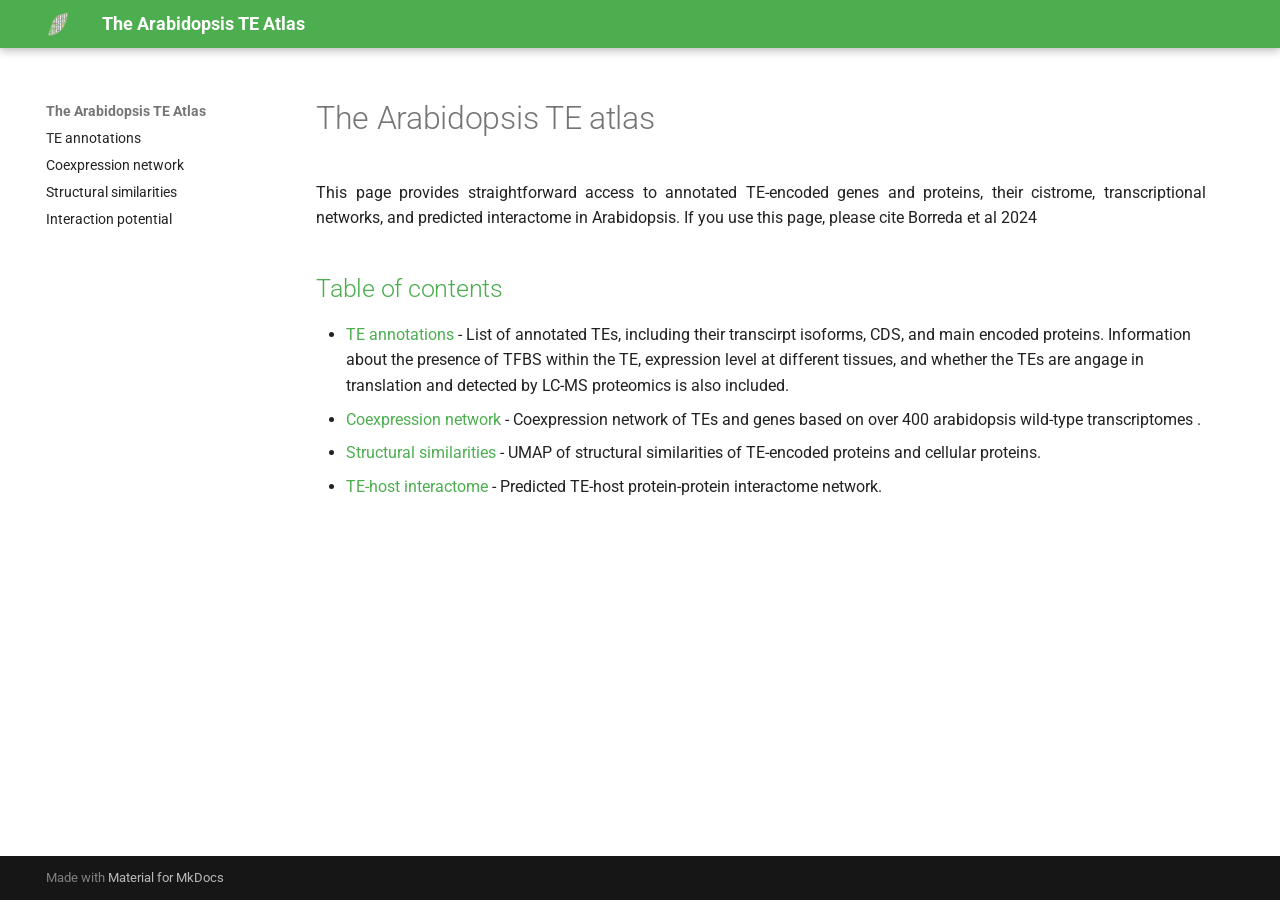
==== index.html @ ebd0fd7f "Update index.html" ====
<!doctype html>
<html lang="en" class="no-js">
  <head>
    
      <meta charset="utf-8">
      <meta name="viewport" content="width=device-width,initial-scale=1">
      
      
      
      
      
      
      <link rel="icon" href="resources/qlab_logo.crop.png">
      <meta name="generator" content="mkdocs-1.6.1, mkdocs-material-9.6.15">
    
    
      
        <title>The Arabidopsis TE Atlas</title>
      
    
    
      <link rel="stylesheet" href="assets/stylesheets/main.342714a4.min.css">
      
        
        <link rel="stylesheet" href="assets/stylesheets/palette.06af60db.min.css">
      
      


    
    
      
    
    
      
        
        
        <link rel="preconnect" href="https://fonts.gstatic.com" crossorigin>
        <link rel="stylesheet" href="https://fonts.googleapis.com/css?family=Roboto:300,300i,400,400i,700,700i%7CRoboto+Mono:400,400i,700,700i&display=fallback">
        <style>:root{--md-text-font:"Roboto";--md-code-font:"Roboto Mono"}</style>
      
    
    
      <link rel="stylesheet" href="css/fullwidth.css">
    
      <link rel="stylesheet" href="css/extra.css">
    
    <script>__md_scope=new URL(".",location),__md_hash=e=>[...e].reduce(((e,_)=>(e<<5)-e+_.charCodeAt(0)),0),__md_get=(e,_=localStorage,t=__md_scope)=>JSON.parse(_.getItem(t.pathname+"."+e)),__md_set=(e,_,t=localStorage,a=__md_scope)=>{try{t.setItem(a.pathname+"."+e,JSON.stringify(_))}catch(e){}}</script>
    
      

    
    
    
  </head>
  
  
    
    
    
    
    
    <body dir="ltr" data-md-color-scheme="default" data-md-color-primary="green" data-md-color-accent="indigo">
  
    
    <input class="md-toggle" data-md-toggle="drawer" type="checkbox" id="__drawer" autocomplete="off">
    <input class="md-toggle" data-md-toggle="search" type="checkbox" id="__search" autocomplete="off">
    <label class="md-overlay" for="__drawer"></label>
    <div data-md-component="skip">
      
        
        <a href="#the-arabidopsis-te-wiki" class="md-skip">
          Skip to content
        </a>
      
    </div>
    <div data-md-component="announce">
      
    </div>
    
    
      

  

<header class="md-header md-header--shadow" data-md-component="header">
  <nav class="md-header__inner md-grid" aria-label="Header">
    <a href="." title="The Arabidopsis TE Atlas" class="md-header__button md-logo" aria-label="The Arabidopsis TE Atlas" data-md-component="logo">
      
  <img src="resources/qlab_logo.crop.png" alt="logo">

    </a>
    <label class="md-header__button md-icon" for="__drawer">
      
      <svg xmlns="http://www.w3.org/2000/svg" viewBox="0 0 24 24"><path d="M3 6h18v2H3zm0 5h18v2H3zm0 5h18v2H3z"/></svg>
    </label>
    <div class="md-header__title" data-md-component="header-title">
      <div class="md-header__ellipsis">
        <div class="md-header__topic">
          <span class="md-ellipsis">
            The Arabidopsis TE Atlas
          </span>
        </div>
        <div class="md-header__topic" data-md-component="header-topic">
          <span class="md-ellipsis">
            
              The Arabidopsis TE atlas
            
          </span>
        </div>
      </div>
    </div>
    
      
    
    
    
    
    
  </nav>
  
</header>
    
    <div class="md-container" data-md-component="container">
      
      
        
          
        
      
      <main class="md-main" data-md-component="main">
        <div class="md-main__inner md-grid">
          
            
              
              <div class="md-sidebar md-sidebar--primary" data-md-component="sidebar" data-md-type="navigation" >
                <div class="md-sidebar__scrollwrap">
                  <div class="md-sidebar__inner">
                    



<nav class="md-nav md-nav--primary" aria-label="Navigation" data-md-level="0">
  <label class="md-nav__title" for="__drawer">
    <a href="." title="The Arabidopsis TE Atlas" class="md-nav__button md-logo" aria-label="The Arabidopsis TE Atlas" data-md-component="logo">
      
  <img src="resources/qlab_logo.crop.png" alt="logo">

    </a>
    The Arabidopsis TE Atlas
  </label>
  
  <ul class="md-nav__list" data-md-scrollfix>
    
      
      
  
  
  
  
    <li class="md-nav__item">
      <a href="elements/" class="md-nav__link">
        
  
  
  <span class="md-ellipsis">
    TE annotations
    
  </span>
  

      </a>
    </li>
  

    
      
      
  
  
  
  
    <li class="md-nav__item">
      <a href="coexpression/" class="md-nav__link">
        
  
  
  <span class="md-ellipsis">
    Coexpression network
    
  </span>
  

      </a>
    </li>
  

    
      
      
  
  
  
  
    <li class="md-nav__item">
      <a href="struct_sim/" class="md-nav__link">
        
  
  
  <span class="md-ellipsis">
    Structural similarities
    
  </span>
  

      </a>
    </li>
  

    
      
      
  
  
  
  
    <li class="md-nav__item">
      <a href="interacts/" class="md-nav__link">
        
  
  
  <span class="md-ellipsis">
    Interaction potential
    
  </span>
  

      </a>
    </li>
  

    
  </ul>
</nav>
                  </div>
                </div>
              </div>
            
            
              
              <div class="md-sidebar md-sidebar--secondary" data-md-component="sidebar" data-md-type="toc" >
                <div class="md-sidebar__scrollwrap">
                  <div class="md-sidebar__inner">
                    

<nav class="md-nav md-nav--secondary" aria-label="Table of contents">
  
  
  
    
  
  
    <label class="md-nav__title" for="__toc">
      <span class="md-nav__icon md-icon"></span>
      Table of contents
    </label>
    <ul class="md-nav__list" data-md-component="toc" data-md-scrollfix>
      
        <li class="md-nav__item">
  <a href="#table-of-contents" class="md-nav__link">
    <span class="md-ellipsis">
      Table of contents
    </span>
  </a>
  
</li>
      
    </ul>
  
</nav>
                  </div>
                </div>
              </div>
            
          
          
            <div class="md-content" data-md-component="content">
              <article class="md-content__inner md-typeset">
                
                  



<h1 id="the-arabidopsis-te-wiki">The Arabidopsis TE atlas</h1>
<p>This page provides straightforward access to annotated TE-encoded genes and proteins, their cistrome, transcriptional networks, and predicted interactome in Arabidopsis. If you use this page, please cite Borreda et al 2024 <a href="https://www.biorxiv.org/content/10.1101/2024.04.02.587720v1"></p>
<h2 id="table-of-contents">Table of contents</h2>
<ul>
<li><a href="elements/">TE annotations</a> - List of annotated TEs, including their transcirpt isoforms, CDS, and main encoded proteins. Information about the presence of TFBS within the TE, expression level at different tissues, and whether the TEs are angage in translation and detected by LC-MS proteomics is also included.</li>
<li><a href="coexpression/">Coexpression network</a> - Coexpression network of TEs and genes based on over 400 arabidopsis wild-type transcriptomes .</li>
<li><a href="struct_sim/">Structural similarities</a> - UMAP of structural similarities of TE-encoded proteins and cellular proteins.</li>
<li><a href="interacts/">TE-host interactome</a> - Predicted TE-host protein-protein interactome network.</li>
</ul>












                
              </article>
            </div>
          
          
<script>var target=document.getElementById(location.hash.slice(1));target&&target.name&&(target.checked=target.name.startsWith("__tabbed_"))</script>
        </div>
        
          <button type="button" class="md-top md-icon" data-md-component="top" hidden>
  
  <svg xmlns="http://www.w3.org/2000/svg" viewBox="0 0 24 24"><path d="M13 20h-2V8l-5.5 5.5-1.42-1.42L12 4.16l7.92 7.92-1.42 1.42L13 8z"/></svg>
  Back to top
</button>
        
      </main>
      
        <footer class="md-footer">
  
  <div class="md-footer-meta md-typeset">
    <div class="md-footer-meta__inner md-grid">
      <div class="md-copyright">
  
  
    Made with
    <a href="https://squidfunk.github.io/mkdocs-material/" target="_blank" rel="noopener">
      Material for MkDocs
    </a>
  
</div>
      
    </div>
  </div>
</footer>
      
    </div>
    <div class="md-dialog" data-md-component="dialog">
      <div class="md-dialog__inner md-typeset"></div>
    </div>
    
    
    
      
      <script id="__config" type="application/json">{"base": ".", "features": ["navigation.expand", "navigation.sections", "navigation.top"], "search": "assets/javascripts/workers/search.d50fe291.min.js", "tags": null, "translations": {"clipboard.copied": "Copied to clipboard", "clipboard.copy": "Copy to clipboard", "search.result.more.one": "1 more on this page", "search.result.more.other": "# more on this page", "search.result.none": "No matching documents", "search.result.one": "1 matching document", "search.result.other": "# matching documents", "search.result.placeholder": "Type to start searching", "search.result.term.missing": "Missing", "select.version": "Select version"}, "version": null}</script>
    
    
      <script src="assets/javascripts/bundle.56ea9cef.min.js"></script>
      
    
  </body>
</html>
---- assets/stylesheets/main.342714a4.min.css ----
@charset "UTF-8";html{-webkit-text-size-adjust:none;-moz-text-size-adjust:none;text-size-adjust:none;box-sizing:border-box}*,:after,:before{box-sizing:inherit}@media (prefers-reduced-motion){*,:after,:before{transition:none!important}}body{margin:0}a,button,input,label{-webkit-tap-highlight-color:transparent}a{color:inherit;text-decoration:none}hr{border:0;box-sizing:initial;display:block;height:.05rem;overflow:visible;padding:0}small{font-size:80%}sub,sup{line-height:1em}img{border-style:none}table{border-collapse:initial;border-spacing:0}td,th{font-weight:400;vertical-align:top}button{background:#0000;border:0;font-family:inherit;font-size:inherit;margin:0;padding:0}input{border:0;outline:none}:root{--md-primary-fg-color:#4051b5;--md-primary-fg-color--light:#5d6cc0;--md-primary-fg-color--dark:#303fa1;--md-primary-bg-color:#fff;--md-primary-bg-color--light:#ffffffb3;--md-accent-fg-color:#526cfe;--md-accent-fg-color--transparent:#526cfe1a;--md-accent-bg-color:#fff;--md-accent-bg-color--light:#ffffffb3}[data-md-color-scheme=default]{color-scheme:light}[data-md-color-scheme=default] img[src$="#gh-dark-mode-only"],[data-md-color-scheme=default] img[src$="#only-dark"]{display:none}:root,[data-md-color-scheme=default]{--md-hue:225deg;--md-default-fg-color:#000000de;--md-default-fg-color--light:#0000008a;--md-default-fg-color--lighter:#00000052;--md-default-fg-color--lightest:#00000012;--md-default-bg-color:#fff;--md-default-bg-color--light:#ffffffb3;--md-default-bg-color--lighter:#ffffff4d;--md-default-bg-color--lightest:#ffffff1f;--md-code-fg-color:#36464e;--md-code-bg-color:#f5f5f5;--md-code-hl-color:#4287ff;--md-code-hl-color--light:#4287ff1a;--md-code-hl-number-color:#d52a2a;--md-code-hl-special-color:#db1457;--md-code-hl-function-color:#a846b9;--md-code-hl-constant-color:#6e59d9;--md-code-hl-keyword-color:#3f6ec6;--md-code-hl-string-color:#1c7d4d;--md-code-hl-name-color:var(--md-code-fg-color);--md-code-hl-operator-color:var(--md-default-fg-color--light);--md-code-hl-punctuation-color:var(--md-default-fg-color--light);--md-code-hl-comment-color:var(--md-default-fg-color--light);--md-code-hl-generic-color:var(--md-default-fg-color--light);--md-code-hl-variable-color:var(--md-default-fg-color--light);--md-typeset-color:var(--md-default-fg-color);--md-typeset-a-color:var(--md-primary-fg-color);--md-typeset-del-color:#f5503d26;--md-typeset-ins-color:#0bd57026;--md-typeset-kbd-color:#fafafa;--md-typeset-kbd-accent-color:#fff;--md-typeset-kbd-border-color:#b8b8b8;--md-typeset-mark-color:#ffff0080;--md-typeset-table-color:#0000001f;--md-typeset-table-color--light:rgba(0,0,0,.035);--md-admonition-fg-color:var(--md-default-fg-color);--md-admonition-bg-color:var(--md-default-bg-color);--md-warning-fg-color:#000000de;--md-warning-bg-color:#ff9;--md-footer-fg-color:#fff;--md-footer-fg-color--light:#ffffffb3;--md-footer-fg-color--lighter:#ffffff73;--md-footer-bg-color:#000000de;--md-footer-bg-color--dark:#00000052;--md-shadow-z1:0 0.2rem 0.5rem #0000000d,0 0 0.05rem #0000001a;--md-shadow-z2:0 0.2rem 0.5rem #0000001a,0 0 0.05rem #00000040;--md-shadow-z3:0 0.2rem 0.5rem #0003,0 0 0.05rem #00000059}.md-icon svg{fill:currentcolor;display:block;height:1.2rem;width:1.2rem}body{-webkit-font-smoothing:antialiased;-moz-osx-font-smoothing:grayscale;--md-text-font-family:var(--md-text-font,_),-apple-system,BlinkMacSystemFont,Helvetica,Arial,sans-serif;--md-code-font-family:var(--md-code-font,_),SFMono-Regular,Consolas,Menlo,monospace}aside,body,input{font-feature-settings:"kern","liga";color:var(--md-typeset-color);font-family:var(--md-text-font-family)}code,kbd,pre{font-feature-settings:"kern";font-family:var(--md-code-font-family)}:root{--md-typeset-table-sort-icon:url('data:image/svg+xml;charset=utf-8,<svg xmlns="http://www.w3.org/2000/svg" viewBox="0 0 24 24"><path d="m18 21-4-4h3V7h-3l4-4 4 4h-3v10h3M2 19v-2h10v2M2 13v-2h7v2M2 7V5h4v2z"/></svg>');--md-typeset-table-sort-icon--asc:url('data:image/svg+xml;charset=utf-8,<svg xmlns="http://www.w3.org/2000/svg" viewBox="0 0 24 24"><path d="M19 17h3l-4 4-4-4h3V3h2M2 17h10v2H2M6 5v2H2V5m0 6h7v2H2z"/></svg>');--md-typeset-table-sort-icon--desc:url('data:image/svg+xml;charset=utf-8,<svg xmlns="http://www.w3.org/2000/svg" viewBox="0 0 24 24"><path d="M19 7h3l-4-4-4 4h3v14h2M2 17h10v2H2M6 5v2H2V5m0 6h7v2H2z"/></svg>')}.md-typeset{-webkit-print-color-adjust:exact;color-adjust:exact;font-size:.8rem;line-height:1.6;overflow-wrap:break-word}@media print{.md-typeset{font-size:.68rem}}.md-typeset blockquote,.md-typeset dl,.md-typeset figure,.md-typeset ol,.md-typeset pre,.md-typeset ul{margin-bottom:1em;margin-top:1em}.md-typeset h1{color:var(--md-default-fg-color--light);font-size:2em;line-height:1.3;margin:0 0 1.25em}.md-typeset h1,.md-typeset h2{font-weight:300;letter-spacing:-.01em}.md-typeset h2{font-size:1.5625em;line-height:1.4;margin:1.6em 0 .64em}.md-typeset h3{font-size:1.25em;font-weight:400;letter-spacing:-.01em;line-height:1.5;margin:1.6em 0 .8em}.md-typeset h2+h3{margin-top:.8em}.md-typeset h4{font-weight:700;letter-spacing:-.01em;margin:1em 0}.md-typeset h5,.md-typeset h6{color:var(--md-default-fg-color--light);font-size:.8em;font-weight:700;letter-spacing:-.01em;margin:1.25em 0}.md-typeset h5{text-transform:uppercase}.md-typeset h5 code{text-transform:none}.md-typeset hr{border-bottom:.05rem solid var(--md-default-fg-color--lightest);display:flow-root;margin:1.5em 0}.md-typeset a{color:var(--md-typeset-a-color);word-break:break-word}.md-typeset a,.md-typeset a:before{transition:color 125ms}.md-typeset a:focus,.md-typeset a:hover{color:var(--md-accent-fg-color)}.md-typeset a:focus code,.md-typeset a:hover code{background-color:var(--md-accent-fg-color--transparent)}.md-typeset a code{color:currentcolor;transition:background-color 125ms}.md-typeset a.focus-visible{outline-color:var(--md-accent-fg-color);outline-offset:.2rem}.md-typeset code,.md-typeset kbd,.md-typeset pre{color:var(--md-code-fg-color);direction:ltr;font-variant-ligatures:none}@media print{.md-typeset code,.md-typeset kbd,.md-typeset pre{white-space:pre-wrap}}.md-typeset code{background-color:var(--md-code-bg-color);border-radius:.1rem;-webkit-box-decoration-break:clone;box-decoration-break:clone;font-size:.85em;padding:0 .2941176471em;word-break:break-word}.md-typeset code:not(.focus-visible){-webkit-tap-highlight-color:transparent;outline:none}.md-typeset pre{display:flow-root;line-height:1.4;position:relative}.md-typeset pre>code{-webkit-box-decoration-break:slice;box-decoration-break:slice;box-shadow:none;display:block;margin:0;outline-color:var(--md-accent-fg-color);overflow:auto;padding:.7720588235em 1.1764705882em;scrollbar-color:var(--md-default-fg-color--lighter) #0000;scrollbar-width:thin;touch-action:auto;word-break:normal}.md-typeset pre>code:hover{scrollbar-color:var(--md-accent-fg-color) #0000}.md-typeset pre>code::-webkit-scrollbar{height:.2rem;width:.2rem}.md-typeset pre>code::-webkit-scrollbar-thumb{background-color:var(--md-default-fg-color--lighter)}.md-typeset pre>code::-webkit-scrollbar-thumb:hover{background-color:var(--md-accent-fg-color)}.md-typeset kbd{background-color:var(--md-typeset-kbd-color);border-radius:.1rem;box-shadow:0 .1rem 0 .05rem var(--md-typeset-kbd-border-color),0 .1rem 0 var(--md-typeset-kbd-border-color),0 -.1rem .2rem var(--md-typeset-kbd-accent-color) inset;color:var(--md-default-fg-color);display:inline-block;font-size:.75em;padding:0 .6666666667em;vertical-align:text-top;word-break:break-word}.md-typeset mark{background-color:var(--md-typeset-mark-color);-webkit-box-decoration-break:clone;box-decoration-break:clone;color:inherit;word-break:break-word}.md-typeset abbr{border-bottom:.05rem dotted var(--md-default-fg-color--light);cursor:help;text-decoration:none}.md-typeset small{opacity:.75}[dir=ltr] .md-typeset sub,[dir=ltr] .md-typeset sup{margin-left:.078125em}[dir=rtl] .md-typeset sub,[dir=rtl] .md-typeset sup{margin-right:.078125em}[dir=ltr] .md-typeset blockquote{padding-left:.6rem}[dir=rtl] .md-typeset blockquote{padding-right:.6rem}[dir=ltr] .md-typeset blockquote{border-left:.2rem solid var(--md-default-fg-color--lighter)}[dir=rtl] .md-typeset blockquote{border-right:.2rem solid var(--md-default-fg-color--lighter)}.md-typeset blockquote{color:var(--md-default-fg-color--light);margin-left:0;margin-right:0}.md-typeset ul{list-style-type:disc}.md-typeset ul[type]{list-style-type:revert-layer}[dir=ltr] .md-typeset ol,[dir=ltr] .md-typeset ul{margin-left:.625em}[dir=rtl] .md-typeset ol,[dir=rtl] .md-typeset ul{margin-right:.625em}.md-typeset ol,.md-typeset ul{padding:0}.md-typeset ol:not([hidden]),.md-typeset ul:not([hidden]){display:flow-root}.md-typeset ol ol,.md-typeset ul ol{list-style-type:lower-alpha}.md-typeset ol ol ol,.md-typeset ul ol ol{list-style-type:lower-roman}.md-typeset ol ol ol ol,.md-typeset ul ol ol ol{list-style-type:upper-alpha}.md-typeset ol ol ol ol ol,.md-typeset ul ol ol ol ol{list-style-type:upper-roman}.md-typeset ol[type],.md-typeset ul[type]{list-style-type:revert-layer}[dir=ltr] .md-typeset ol li,[dir=ltr] .md-typeset ul li{margin-left:1.25em}[dir=rtl] .md-typeset ol li,[dir=rtl] .md-typeset ul li{margin-right:1.25em}.md-typeset ol li,.md-typeset ul li{margin-bottom:.5em}.md-typeset ol li blockquote,.md-typeset ol li p,.md-typeset ul li blockquote,.md-typeset ul li p{margin:.5em 0}.md-typeset ol li:last-child,.md-typeset ul li:last-child{margin-bottom:0}[dir=ltr] .md-typeset ol li ol,[dir=ltr] .md-typeset ol li ul,[dir=ltr] .md-typeset ul li ol,[dir=ltr] .md-typeset ul li ul{margin-left:.625em}[dir=rtl] .md-typeset ol li ol,[dir=rtl] .md-typeset ol li ul,[dir=rtl] .md-typeset ul li ol,[dir=rtl] .md-typeset ul li ul{margin-right:.625em}.md-typeset ol li ol,.md-typeset ol li ul,.md-typeset ul li ol,.md-typeset ul li ul{margin-bottom:.5em;margin-top:.5em}[dir=ltr] .md-typeset dd{margin-left:1.875em}[dir=rtl] .md-typeset dd{margin-right:1.875em}.md-typeset dd{margin-bottom:1.5em;margin-top:1em}.md-typeset img,.md-typeset svg,.md-typeset video{height:auto;max-width:100%}.md-typeset img[align=left]{margin:1em 1em 1em 0}.md-typeset img[align=right]{margin:1em 0 1em 1em}.md-typeset img[align]:only-child{margin-top:0}.md-typeset figure{display:flow-root;margin:1em auto;max-width:100%;text-align:center;width:-moz-fit-content;width:fit-content}.md-typeset figure img{display:block;margin:0 auto}.md-typeset figcaption{font-style:italic;margin:1em auto;max-width:24rem}.md-typeset iframe{max-width:100%}.md-typeset table:not([class]){background-color:var(--md-default-bg-color);border:.05rem solid var(--md-typeset-table-color);border-radius:.1rem;display:inline-block;font-size:.64rem;max-width:100%;overflow:auto;touch-action:auto}@media print{.md-typeset table:not([class]){display:table}}.md-typeset table:not([class])+*{margin-top:1.5em}.md-typeset table:not([class]) td>:first-child,.md-typeset table:not([class]) th>:first-child{margin-top:0}.md-typeset table:not([class]) td>:last-child,.md-typeset table:not([class]) th>:last-child{margin-bottom:0}.md-typeset table:not([class]) td:not([align]),.md-typeset table:not([class]) th:not([align]){text-align:left}[dir=rtl] .md-typeset table:not([class]) td:not([align]),[dir=rtl] .md-typeset table:not([class]) th:not([align]){text-align:right}.md-typeset table:not([class]) th{font-weight:700;min-width:5rem;padding:.9375em 1.25em;vertical-align:top}.md-typeset table:not([class]) td{border-top:.05rem solid var(--md-typeset-table-color);padding:.9375em 1.25em;vertical-align:top}.md-typeset table:not([class]) tbody tr{transition:background-color 125ms}.md-typeset table:not([class]) tbody tr:hover{background-color:var(--md-typeset-table-color--light);box-shadow:0 .05rem 0 var(--md-default-bg-color) inset}.md-typeset table:not([class]) a{word-break:normal}.md-typeset table th[role=columnheader]{cursor:pointer}[dir=ltr] .md-typeset table th[role=columnheader]:after{margin-left:.5em}[dir=rtl] .md-typeset table th[role=columnheader]:after{margin-right:.5em}.md-typeset table th[role=columnheader]:after{content:"";display:inline-block;height:1.2em;-webkit-mask-image:var(--md-typeset-table-sort-icon);mask-image:var(--md-typeset-table-sort-icon);-webkit-mask-repeat:no-repeat;mask-repeat:no-repeat;-webkit-mask-size:contain;mask-size:contain;transition:background-color 125ms;vertical-align:text-bottom;width:1.2em}.md-typeset table th[role=columnheader]:hover:after{background-color:var(--md-default-fg-color--lighter)}.md-typeset table th[role=columnheader][aria-sort=ascending]:after{background-color:var(--md-default-fg-color--light);-webkit-mask-image:var(--md-typeset-table-sort-icon--asc);mask-image:var(--md-typeset-table-sort-icon--asc)}.md-typeset table th[role=columnheader][aria-sort=descending]:after{background-color:var(--md-default-fg-color--light);-webkit-mask-image:var(--md-typeset-table-sort-icon--desc);mask-image:var(--md-typeset-table-sort-icon--desc)}.md-typeset__scrollwrap{margin:1em -.8rem;overflow-x:auto;touch-action:auto}.md-typeset__table{display:inline-block;margin-bottom:.5em;padding:0 .8rem}@media print{.md-typeset__table{display:block}}html .md-typeset__table table{display:table;margin:0;overflow:hidden;width:100%}@media screen and (max-width:44.984375em){.md-content__inner>pre{margin:1em -.8rem}.md-content__inner>pre code{border-radius:0}}.md-typeset .md-author{border-radius:100%;display:block;flex-shrink:0;height:1.6rem;overflow:hidden;position:relative;transition:color 125ms,transform 125ms;width:1.6rem}.md-typeset .md-author img{display:block}.md-typeset .md-author--more{background:var(--md-default-fg-color--lightest);color:var(--md-default-fg-color--lighter);font-size:.6rem;font-weight:700;line-height:1.6rem;text-align:center}.md-typeset .md-author--long{height:2.4rem;width:2.4rem}.md-typeset a.md-author{transform:scale(1)}.md-typeset a.md-author img{border-radius:100%;filter:grayscale(100%) opacity(75%);transition:filter 125ms}.md-typeset a.md-author:focus,.md-typeset a.md-author:hover{transform:scale(1.1);z-index:1}.md-typeset a.md-author:focus img,.md-typeset a.md-author:hover img{filter:grayscale(0)}.md-banner{background-color:var(--md-footer-bg-color);color:var(--md-footer-fg-color);overflow:auto}@media print{.md-banner{display:none}}.md-banner--warning{background-color:var(--md-warning-bg-color);color:var(--md-warning-fg-color)}.md-banner__inner{font-size:.7rem;margin:.6rem auto;padding:0 .8rem}[dir=ltr] .md-banner__button{float:right}[dir=rtl] .md-banner__button{float:left}.md-banner__button{color:inherit;cursor:pointer;transition:opacity .25s}.no-js .md-banner__button{display:none}.md-banner__button:hover{opacity:.7}html{font-size:125%;height:100%;overflow-x:hidden}@media screen and (min-width:100em){html{font-size:137.5%}}@media screen and (min-width:125em){html{font-size:150%}}body{background-color:var(--md-default-bg-color);display:flex;flex-direction:column;font-size:.5rem;min-height:100%;position:relative;width:100%}@media print{body{display:block}}@media screen and (max-width:59.984375em){body[data-md-scrolllock]{position:fixed}}.md-grid{margin-left:auto;margin-right:auto;max-width:61rem}.md-container{display:flex;flex-direction:column;flex-grow:1}@media print{.md-container{display:block}}.md-main{flex-grow:1}.md-main__inner{display:flex;height:100%;margin-top:1.5rem}.md-ellipsis{overflow:hidden;text-overflow:ellipsis}.md-toggle{display:none}.md-option{height:0;opacity:0;position:absolute;width:0}.md-option:checked+label:not([hidden]){display:block}.md-option.focus-visible+label{outline-color:var(--md-accent-fg-color);outline-style:auto}.md-skip{background-color:var(--md-default-fg-color);border-radius:.1rem;color:var(--md-default-bg-color);font-size:.64rem;margin:.5rem;opacity:0;outline-color:var(--md-accent-fg-color);padding:.3rem .5rem;position:fixed;transform:translateY(.4rem);z-index:-1}.md-skip:focus{opacity:1;transform:translateY(0);transition:transform .25s cubic-bezier(.4,0,.2,1),opacity 175ms 75ms;z-index:10}@page{margin:25mm}:root{--md-clipboard-icon:url('data:image/svg+xml;charset=utf-8,<svg xmlns="http://www.w3.org/2000/svg" viewBox="0 0 24 24"><path d="M19 21H8V7h11m0-2H8a2 2 0 0 0-2 2v14a2 2 0 0 0 2 2h11a2 2 0 0 0 2-2V7a2 2 0 0 0-2-2m-3-4H4a2 2 0 0 0-2 2v14h2V3h12z"/></svg>')}.md-clipboard{border-radius:.1rem;color:var(--md-default-fg-color--lightest);cursor:pointer;height:1.5em;outline-color:var(--md-accent-fg-color);outline-offset:.1rem;position:absolute;right:.5em;top:.5em;transition:color .25s;width:1.5em;z-index:1}@media print{.md-clipboard{display:none}}.md-clipboard:not(.focus-visible){-webkit-tap-highlight-color:transparent;outline:none}:hover>.md-clipboard{color:var(--md-default-fg-color--light)}.md-clipboard:focus,.md-clipboard:hover{color:var(--md-accent-fg-color)}.md-clipboard:after{background-color:currentcolor;content:"";display:block;height:1.125em;margin:0 auto;-webkit-mask-image:var(--md-clipboard-icon);mask-image:var(--md-clipboard-icon);-webkit-mask-position:center;mask-position:center;-webkit-mask-repeat:no-repeat;mask-repeat:no-repeat;-webkit-mask-size:contain;mask-size:contain;width:1.125em}.md-clipboard--inline{cursor:pointer}.md-clipboard--inline code{transition:color .25s,background-color .25s}.md-clipboard--inline:focus code,.md-clipboard--inline:hover code{background-color:var(--md-accent-fg-color--transparent);color:var(--md-accent-fg-color)}.md-typeset .md-code__content{display:grid}@keyframes consent{0%{opacity:0;transform:translateY(100%)}to{opacity:1;transform:translateY(0)}}@keyframes overlay{0%{opacity:0}to{opacity:1}}.md-consent__overlay{animation:overlay .25s both;-webkit-backdrop-filter:blur(.1rem);backdrop-filter:blur(.1rem);background-color:#0000008a;height:100%;opacity:1;position:fixed;top:0;width:100%;z-index:5}.md-consent__inner{animation:consent .5s cubic-bezier(.1,.7,.1,1) both;background-color:var(--md-default-bg-color);border:0;border-radius:.1rem;bottom:0;box-shadow:0 0 .2rem #0000001a,0 .2rem .4rem #0003;max-height:100%;overflow:auto;padding:0;position:fixed;width:100%;z-index:5}.md-consent__form{padding:.8rem}.md-consent__settings{display:none;margin:1em 0}input:checked+.md-consent__settings{display:block}.md-consent__controls{margin-bottom:.8rem}.md-typeset .md-consent__controls .md-button{display:inline}@media screen and (max-width:44.984375em){.md-typeset .md-consent__controls .md-button{display:block;margin-top:.4rem;text-align:center;width:100%}}.md-consent label{cursor:pointer}.md-content{flex-grow:1;min-width:0}.md-content__inner{margin:0 .8rem 1.2rem;padding-top:.6rem}@media screen and (min-width:76.25em){[dir=ltr] .md-sidebar--primary:not([hidden])~.md-content>.md-content__inner{margin-left:1.2rem}[dir=ltr] .md-sidebar--secondary:not([hidden])~.md-content>.md-content__inner,[dir=rtl] .md-sidebar--primary:not([hidden])~.md-content>.md-content__inner{margin-right:1.2rem}[dir=rtl] .md-sidebar--secondary:not([hidden])~.md-content>.md-content__inner{margin-left:1.2rem}}.md-content__inner:before{content:"";display:block;height:.4rem}.md-content__inner>:last-child{margin-bottom:0}[dir=ltr] .md-content__button{float:right}[dir=rtl] .md-content__button{float:left}[dir=ltr] .md-content__button{margin-left:.4rem}[dir=rtl] .md-content__button{margin-right:.4rem}.md-content__button{margin:.4rem 0;padding:0}@media print{.md-content__button{display:none}}.md-typeset .md-content__button{color:var(--md-default-fg-color--lighter)}.md-content__button svg{display:inline;vertical-align:top}[dir=rtl] .md-content__button svg{transform:scaleX(-1)}[dir=ltr] .md-dialog{right:.8rem}[dir=rtl] .md-dialog{left:.8rem}.md-dialog{background-color:var(--md-default-fg-color);border-radius:.1rem;bottom:.8rem;box-shadow:var(--md-shadow-z3);min-width:11.1rem;opacity:0;padding:.4rem .6rem;pointer-events:none;position:fixed;transform:translateY(100%);transition:transform 0ms .4s,opacity .4s;z-index:4}@media print{.md-dialog{display:none}}.md-dialog--active{opacity:1;pointer-events:auto;transform:translateY(0);transition:transform .4s cubic-bezier(.075,.85,.175,1),opacity .4s}.md-dialog__inner{color:var(--md-default-bg-color);font-size:.7rem}.md-feedback{margin:2em 0 1em;text-align:center}.md-feedback fieldset{border:none;margin:0;padding:0}.md-feedback__title{font-weight:700;margin:1em auto}.md-feedback__inner{position:relative}.md-feedback__list{display:flex;flex-wrap:wrap;place-content:baseline center;position:relative}.md-feedback__list:hover .md-icon:not(:disabled){color:var(--md-default-fg-color--lighter)}:disabled .md-feedback__list{min-height:1.8rem}.md-feedback__icon{color:var(--md-default-fg-color--light);cursor:pointer;flex-shrink:0;margin:0 .1rem;transition:color 125ms}.md-feedback__icon:not(:disabled).md-icon:hover{color:var(--md-accent-fg-color)}.md-feedback__icon:disabled{color:var(--md-default-fg-color--lightest);pointer-events:none}.md-feedback__note{opacity:0;position:relative;transform:translateY(.4rem);transition:transform .4s cubic-bezier(.1,.7,.1,1),opacity .15s}.md-feedback__note>*{margin:0 auto;max-width:16rem}:disabled .md-feedback__note{opacity:1;transform:translateY(0)}@media print{.md-feedback{display:none}}.md-footer{background-color:var(--md-footer-bg-color);color:var(--md-footer-fg-color)}@media print{.md-footer{display:none}}.md-footer__inner{justify-content:space-between;overflow:auto;padding:.2rem}.md-footer__inner:not([hidden]){display:flex}.md-footer__link{align-items:end;display:flex;flex-grow:0.01;margin-bottom:.4rem;margin-top:1rem;max-width:100%;outline-color:var(--md-accent-fg-color);overflow:hidden;transition:opacity .25s}.md-footer__link:focus,.md-footer__link:hover{opacity:.7}[dir=rtl] .md-footer__link svg{transform:scaleX(-1)}@media screen and (max-width:44.984375em){.md-footer__link--prev{flex-shrink:0}.md-footer__link--prev .md-footer__title{display:none}}[dir=ltr] .md-footer__link--next{margin-left:auto}[dir=rtl] .md-footer__link--next{margin-right:auto}.md-footer__link--next{text-align:right}[dir=rtl] .md-footer__link--next{text-align:left}.md-footer__title{flex-grow:1;font-size:.9rem;margin-bottom:.7rem;max-width:calc(100% - 2.4rem);padding:0 1rem;white-space:nowrap}.md-footer__button{margin:.2rem;padding:.4rem}.md-footer__direction{font-size:.64rem;opacity:.7}.md-footer-meta{background-color:var(--md-footer-bg-color--dark)}.md-footer-meta__inner{display:flex;flex-wrap:wrap;justify-content:space-between;padding:.2rem}html .md-footer-meta.md-typeset a{color:var(--md-footer-fg-color--light)}html .md-footer-meta.md-typeset a:focus,html .md-footer-meta.md-typeset a:hover{color:var(--md-footer-fg-color)}.md-copyright{color:var(--md-footer-fg-color--lighter);font-size:.64rem;margin:auto .6rem;padding:.4rem 0;width:100%}@media screen and (min-width:45em){.md-copyright{width:auto}}.md-copyright__highlight{color:var(--md-footer-fg-color--light)}.md-social{display:inline-flex;gap:.2rem;margin:0 .4rem;padding:.2rem 0 .6rem}@media screen and (min-width:45em){.md-social{padding:.6rem 0}}.md-social__link{display:inline-block;height:1.6rem;text-align:center;width:1.6rem}.md-social__link:before{line-height:1.9}.md-social__link svg{fill:currentcolor;max-height:.8rem;vertical-align:-25%}.md-typeset .md-button{border:.1rem solid;border-radius:.1rem;color:var(--md-primary-fg-color);cursor:pointer;display:inline-block;font-weight:700;padding:.625em 2em;transition:color 125ms,background-color 125ms,border-color 125ms}.md-typeset .md-button--primary{background-color:var(--md-primary-fg-color);border-color:var(--md-primary-fg-color);color:var(--md-primary-bg-color)}.md-typeset .md-button:focus,.md-typeset .md-button:hover{background-color:var(--md-accent-fg-color);border-color:var(--md-accent-fg-color);color:var(--md-accent-bg-color)}[dir=ltr] .md-typeset .md-input{border-top-left-radius:.1rem}[dir=ltr] .md-typeset .md-input,[dir=rtl] .md-typeset .md-input{border-top-right-radius:.1rem}[dir=rtl] .md-typeset .md-input{border-top-left-radius:.1rem}.md-typeset .md-input{border-bottom:.1rem solid var(--md-default-fg-color--lighter);box-shadow:var(--md-shadow-z1);font-size:.8rem;height:1.8rem;padding:0 .6rem;transition:border .25s,box-shadow .25s}.md-typeset .md-input:focus,.md-typeset .md-input:hover{border-bottom-color:var(--md-accent-fg-color);box-shadow:var(--md-shadow-z2)}.md-typeset .md-input--stretch{width:100%}.md-header{background-color:var(--md-primary-fg-color);box-shadow:0 0 .2rem #0000,0 .2rem .4rem #0000;color:var(--md-primary-bg-color);display:block;left:0;position:sticky;right:0;top:0;z-index:4}@media print{.md-header{display:none}}.md-header[hidden]{transform:translateY(-100%);transition:transform .25s cubic-bezier(.8,0,.6,1),box-shadow .25s}.md-header--shadow{box-shadow:0 0 .2rem #0000001a,0 .2rem .4rem #0003;transition:transform .25s cubic-bezier(.1,.7,.1,1),box-shadow .25s}.md-header__inner{align-items:center;display:flex;padding:0 .2rem}.md-header__button{color:currentcolor;cursor:pointer;margin:.2rem;outline-color:var(--md-accent-fg-color);padding:.4rem;position:relative;transition:opacity .25s;vertical-align:middle;z-index:1}.md-header__button:hover{opacity:.7}.md-header__button:not([hidden]){display:inline-block}.md-header__button:not(.focus-visible){-webkit-tap-highlight-color:transparent;outline:none}.md-header__button.md-logo{margin:.2rem;padding:.4rem}@media screen and (max-width:76.234375em){.md-header__button.md-logo{display:none}}.md-header__button.md-logo img,.md-header__button.md-logo svg{fill:currentcolor;display:block;height:1.2rem;width:auto}@media screen and (min-width:60em){.md-header__button[for=__search]{display:none}}.no-js .md-header__button[for=__search]{display:none}[dir=rtl] .md-header__button[for=__search] svg{transform:scaleX(-1)}@media screen and (min-width:76.25em){.md-header__button[for=__drawer]{display:none}}.md-header__topic{display:flex;max-width:100%;position:absolute;transition:transform .4s cubic-bezier(.1,.7,.1,1),opacity .15s;white-space:nowrap}.md-header__topic+.md-header__topic{opacity:0;pointer-events:none;transform:translateX(1.25rem);transition:transform .4s cubic-bezier(1,.7,.1,.1),opacity .15s;z-index:-1}[dir=rtl] .md-header__topic+.md-header__topic{transform:translateX(-1.25rem)}.md-header__topic:first-child{font-weight:700}[dir=ltr] .md-header__title{margin-left:1rem;margin-right:.4rem}[dir=rtl] .md-header__title{margin-left:.4rem;margin-right:1rem}.md-header__title{flex-grow:1;font-size:.9rem;height:2.4rem;line-height:2.4rem}.md-header__title--active .md-header__topic{opacity:0;pointer-events:none;transform:translateX(-1.25rem);transition:transform .4s cubic-bezier(1,.7,.1,.1),opacity .15s;z-index:-1}[dir=rtl] .md-header__title--active .md-header__topic{transform:translateX(1.25rem)}.md-header__title--active .md-header__topic+.md-header__topic{opacity:1;pointer-events:auto;transform:translateX(0);transition:transform .4s cubic-bezier(.1,.7,.1,1),opacity .15s;z-index:0}.md-header__title>.md-header__ellipsis{height:100%;position:relative;width:100%}.md-header__option{display:flex;flex-shrink:0;max-width:100%;transition:max-width 0ms .25s,opacity .25s .25s;white-space:nowrap}[data-md-toggle=search]:checked~.md-header .md-header__option{max-width:0;opacity:0;transition:max-width 0ms,opacity 0ms}.md-header__option>input{bottom:0}.md-header__source{display:none}@media screen and (min-width:60em){[dir=ltr] .md-header__source{margin-left:1rem}[dir=rtl] .md-header__source{margin-right:1rem}.md-header__source{display:block;max-width:11.7rem;width:11.7rem}}@media screen and (min-width:76.25em){[dir=ltr] .md-header__source{margin-left:1.4rem}[dir=rtl] .md-header__source{margin-right:1.4rem}}.md-meta{color:var(--md-default-fg-color--light);font-size:.7rem;line-height:1.3}.md-meta__list{display:inline-flex;flex-wrap:wrap;list-style:none;margin:0;padding:0}.md-meta__item:not(:last-child):after{content:"·";margin-left:.2rem;margin-right:.2rem}.md-meta__link{color:var(--md-typeset-a-color)}.md-meta__link:focus,.md-meta__link:hover{color:var(--md-accent-fg-color)}.md-draft{background-color:#ff1744;border-radius:.125em;color:#fff;display:inline-block;font-weight:700;padding-left:.5714285714em;padding-right:.5714285714em}:root{--md-nav-icon--prev:url('data:image/svg+xml;charset=utf-8,<svg xmlns="http://www.w3.org/2000/svg" viewBox="0 0 24 24"><path d="M20 11v2H8l5.5 5.5-1.42 1.42L4.16 12l7.92-7.92L13.5 5.5 8 11z"/></svg>');--md-nav-icon--next:url('data:image/svg+xml;charset=utf-8,<svg xmlns="http://www.w3.org/2000/svg" viewBox="0 0 24 24"><path d="M8.59 16.58 13.17 12 8.59 7.41 10 6l6 6-6 6z"/></svg>');--md-toc-icon:url('data:image/svg+xml;charset=utf-8,<svg xmlns="http://www.w3.org/2000/svg" viewBox="0 0 24 24"><path d="M3 9h14V7H3zm0 4h14v-2H3zm0 4h14v-2H3zm16 0h2v-2h-2zm0-10v2h2V7zm0 6h2v-2h-2z"/></svg>')}.md-nav{font-size:.7rem;line-height:1.3}.md-nav__title{color:var(--md-default-fg-color--light);display:block;font-weight:700;overflow:hidden;padding:0 .6rem;text-overflow:ellipsis}.md-nav__title .md-nav__button{display:none}.md-nav__title .md-nav__button img{height:100%;width:auto}.md-nav__title .md-nav__button.md-logo img,.md-nav__title .md-nav__button.md-logo svg{fill:currentcolor;display:block;height:2.4rem;max-width:100%;object-fit:contain;width:auto}.md-nav__list{list-style:none;margin:0;padding:0}.md-nav__link{align-items:flex-start;display:flex;gap:.4rem;margin-top:.625em;scroll-snap-align:start;transition:color 125ms}.md-nav__link--passed{color:var(--md-default-fg-color--light)}.md-nav__item .md-nav__link--active,.md-nav__item .md-nav__link--active code{color:var(--md-typeset-a-color)}.md-nav__link .md-ellipsis{position:relative}[dir=ltr] .md-nav__link .md-icon:last-child{margin-left:auto}[dir=rtl] .md-nav__link .md-icon:last-child{margin-right:auto}.md-nav__link svg{fill:currentcolor;flex-shrink:0;height:1.3em;position:relative}.md-nav__link[for]:focus,.md-nav__link[for]:hover,.md-nav__link[href]:focus,.md-nav__link[href]:hover{color:var(--md-accent-fg-color);cursor:pointer}.md-nav__link.focus-visible{outline-color:var(--md-accent-fg-color);outline-offset:.2rem}.md-nav--primary .md-nav__link[for=__toc]{display:none}.md-nav--primary .md-nav__link[for=__toc] .md-icon:after{background-color:currentcolor;display:block;height:100%;-webkit-mask-image:var(--md-toc-icon);mask-image:var(--md-toc-icon);width:100%}.md-nav--primary .md-nav__link[for=__toc]~.md-nav{display:none}.md-nav__container>.md-nav__link{margin-top:0}.md-nav__container>.md-nav__link:first-child{flex-grow:1;min-width:0}.md-nav__icon{flex-shrink:0}.md-nav__source{display:none}@media screen and (max-width:76.234375em){.md-nav--primary,.md-nav--primary .md-nav{background-color:var(--md-default-bg-color);display:flex;flex-direction:column;height:100%;left:0;position:absolute;right:0;top:0;z-index:1}.md-nav--primary .md-nav__item,.md-nav--primary .md-nav__title{font-size:.8rem;line-height:1.5}.md-nav--primary .md-nav__title{background-color:var(--md-default-fg-color--lightest);color:var(--md-default-fg-color--light);cursor:pointer;height:5.6rem;line-height:2.4rem;padding:3rem .8rem .2rem;position:relative;white-space:nowrap}[dir=ltr] .md-nav--primary .md-nav__title .md-nav__icon{left:.4rem}[dir=rtl] .md-nav--primary .md-nav__title .md-nav__icon{right:.4rem}.md-nav--primary .md-nav__title .md-nav__icon{display:block;height:1.2rem;margin:.2rem;position:absolute;top:.4rem;width:1.2rem}.md-nav--primary .md-nav__title .md-nav__icon:after{background-color:currentcolor;content:"";display:block;height:100%;-webkit-mask-image:var(--md-nav-icon--prev);mask-image:var(--md-nav-icon--prev);-webkit-mask-position:center;mask-position:center;-webkit-mask-repeat:no-repeat;mask-repeat:no-repeat;-webkit-mask-size:contain;mask-size:contain;width:100%}.md-nav--primary .md-nav__title~.md-nav__list{background-color:var(--md-default-bg-color);box-shadow:0 .05rem 0 var(--md-default-fg-color--lightest) inset;overflow-y:auto;scroll-snap-type:y mandatory;touch-action:pan-y}.md-nav--primary .md-nav__title~.md-nav__list>:first-child{border-top:0}.md-nav--primary .md-nav__title[for=__drawer]{background-color:var(--md-primary-fg-color);color:var(--md-primary-bg-color);font-weight:700}.md-nav--primary .md-nav__title .md-logo{display:block;left:.2rem;margin:.2rem;padding:.4rem;position:absolute;right:.2rem;top:.2rem}.md-nav--primary .md-nav__list{flex:1}.md-nav--primary .md-nav__item{border-top:.05rem solid var(--md-default-fg-color--lightest)}.md-nav--primary .md-nav__item--active>.md-nav__link{color:var(--md-typeset-a-color)}.md-nav--primary .md-nav__item--active>.md-nav__link:focus,.md-nav--primary .md-nav__item--active>.md-nav__link:hover{color:var(--md-accent-fg-color)}.md-nav--primary .md-nav__link{margin-top:0;padding:.6rem .8rem}.md-nav--primary .md-nav__link svg{margin-top:.1em}.md-nav--primary .md-nav__link>.md-nav__link{padding:0}[dir=ltr] .md-nav--primary .md-nav__link .md-nav__icon{margin-right:-.2rem}[dir=rtl] .md-nav--primary .md-nav__link .md-nav__icon{margin-left:-.2rem}.md-nav--primary .md-nav__link .md-nav__icon{font-size:1.2rem;height:1.2rem;width:1.2rem}.md-nav--primary .md-nav__link .md-nav__icon:after{background-color:currentcolor;content:"";display:block;height:100%;-webkit-mask-image:var(--md-nav-icon--next);mask-image:var(--md-nav-icon--next);-webkit-mask-position:center;mask-position:center;-webkit-mask-repeat:no-repeat;mask-repeat:no-repeat;-webkit-mask-size:contain;mask-size:contain;width:100%}[dir=rtl] .md-nav--primary .md-nav__icon:after{transform:scale(-1)}.md-nav--primary .md-nav--secondary .md-nav{background-color:initial;position:static}[dir=ltr] .md-nav--primary .md-nav--secondary .md-nav .md-nav__link{padding-left:1.4rem}[dir=rtl] .md-nav--primary .md-nav--secondary .md-nav .md-nav__link{padding-right:1.4rem}[dir=ltr] .md-nav--primary .md-nav--secondary .md-nav .md-nav .md-nav__link{padding-left:2rem}[dir=rtl] .md-nav--primary .md-nav--secondary .md-nav .md-nav .md-nav__link{padding-right:2rem}[dir=ltr] .md-nav--primary .md-nav--secondary .md-nav .md-nav .md-nav .md-nav__link{padding-left:2.6rem}[dir=rtl] .md-nav--primary .md-nav--secondary .md-nav .md-nav .md-nav .md-nav__link{padding-right:2.6rem}[dir=ltr] .md-nav--primary .md-nav--secondary .md-nav .md-nav .md-nav .md-nav .md-nav__link{padding-left:3.2rem}[dir=rtl] .md-nav--primary .md-nav--secondary .md-nav .md-nav .md-nav .md-nav .md-nav__link{padding-right:3.2rem}.md-nav--secondary{background-color:initial}.md-nav__toggle~.md-nav{display:flex;opacity:0;transform:translateX(100%);transition:transform .25s cubic-bezier(.8,0,.6,1),opacity 125ms 50ms}[dir=rtl] .md-nav__toggle~.md-nav{transform:translateX(-100%)}.md-nav__toggle:checked~.md-nav{opacity:1;transform:translateX(0);transition:transform .25s cubic-bezier(.4,0,.2,1),opacity 125ms 125ms}.md-nav__toggle:checked~.md-nav>.md-nav__list{-webkit-backface-visibility:hidden;backface-visibility:hidden}}@media screen and (max-width:59.984375em){.md-nav--primary .md-nav__link[for=__toc]{display:flex}.md-nav--primary .md-nav__link[for=__toc] .md-icon:after{content:""}.md-nav--primary .md-nav__link[for=__toc]+.md-nav__link{display:none}.md-nav--primary .md-nav__link[for=__toc]~.md-nav{display:flex}.md-nav__source{background-color:var(--md-primary-fg-color--dark);color:var(--md-primary-bg-color);display:block;padding:0 .2rem}}@media screen and (min-width:60em) and (max-width:76.234375em){.md-nav--integrated .md-nav__link[for=__toc]{display:flex}.md-nav--integrated .md-nav__link[for=__toc] .md-icon:after{content:""}.md-nav--integrated .md-nav__link[for=__toc]+.md-nav__link{display:none}.md-nav--integrated .md-nav__link[for=__toc]~.md-nav{display:flex}}@media screen and (min-width:60em){.md-nav{margin-bottom:-.4rem}.md-nav--secondary .md-nav__title{background:var(--md-default-bg-color);box-shadow:0 0 .4rem .4rem var(--md-default-bg-color);position:sticky;top:0;z-index:1}.md-nav--secondary .md-nav__title[for=__toc]{scroll-snap-align:start}.md-nav--secondary .md-nav__title .md-nav__icon{display:none}[dir=ltr] .md-nav--secondary .md-nav__list{padding-left:.6rem}[dir=rtl] .md-nav--secondary .md-nav__list{padding-right:.6rem}.md-nav--secondary .md-nav__list{padding-bottom:.4rem}[dir=ltr] .md-nav--secondary .md-nav__item>.md-nav__link{margin-right:.4rem}[dir=rtl] .md-nav--secondary .md-nav__item>.md-nav__link{margin-left:.4rem}}@media screen and (min-width:76.25em){.md-nav{margin-bottom:-.4rem;transition:max-height .25s cubic-bezier(.86,0,.07,1)}.md-nav--primary .md-nav__title{background:var(--md-default-bg-color);box-shadow:0 0 .4rem .4rem var(--md-default-bg-color);position:sticky;top:0;z-index:1}.md-nav--primary .md-nav__title[for=__drawer]{scroll-snap-align:start}.md-nav--primary .md-nav__title .md-nav__icon{display:none}[dir=ltr] .md-nav--primary .md-nav__list{padding-left:.6rem}[dir=rtl] .md-nav--primary .md-nav__list{padding-right:.6rem}.md-nav--primary .md-nav__list{padding-bottom:.4rem}[dir=ltr] .md-nav--primary .md-nav__item>.md-nav__link{margin-right:.4rem}[dir=rtl] .md-nav--primary .md-nav__item>.md-nav__link{margin-left:.4rem}.md-nav__toggle~.md-nav{display:grid;grid-template-rows:minmax(.4rem,0fr);opacity:0;transition:grid-template-rows .25s cubic-bezier(.86,0,.07,1),opacity .25s,visibility 0ms .25s;visibility:collapse}.md-nav__toggle~.md-nav>.md-nav__list{overflow:hidden}.md-nav__toggle.md-toggle--indeterminate~.md-nav,.md-nav__toggle:checked~.md-nav{grid-template-rows:minmax(.4rem,1fr);opacity:1;transition:grid-template-rows .25s cubic-bezier(.86,0,.07,1),opacity .15s .1s,visibility 0ms;visibility:visible}.md-nav__toggle.md-toggle--indeterminate~.md-nav{transition:none}.md-nav__item--nested>.md-nav>.md-nav__title{display:none}.md-nav__item--section{display:block;margin:1.25em 0}.md-nav__item--section:last-child{margin-bottom:0}.md-nav__item--section>.md-nav__link{font-weight:700}.md-nav__item--section>.md-nav__link[for]{color:var(--md-default-fg-color--light)}.md-nav__item--section>.md-nav__link:not(.md-nav__container){pointer-events:none}.md-nav__item--section>.md-nav__link .md-icon,.md-nav__item--section>.md-nav__link>[for]{display:none}[dir=ltr] .md-nav__item--section>.md-nav{margin-left:-.6rem}[dir=rtl] .md-nav__item--section>.md-nav{margin-right:-.6rem}.md-nav__item--section>.md-nav{display:block;opacity:1;visibility:visible}.md-nav__item--section>.md-nav>.md-nav__list>.md-nav__item{padding:0}.md-nav__icon{border-radius:100%;height:.9rem;transition:background-color .25s;width:.9rem}.md-nav__icon:hover{background-color:var(--md-accent-fg-color--transparent)}.md-nav__icon:after{background-color:currentcolor;border-radius:100%;content:"";display:inline-block;height:100%;-webkit-mask-image:var(--md-nav-icon--next);mask-image:var(--md-nav-icon--next);-webkit-mask-position:center;mask-position:center;-webkit-mask-repeat:no-repeat;mask-repeat:no-repeat;-webkit-mask-size:contain;mask-size:contain;transition:transform .25s;vertical-align:-.1rem;width:100%}[dir=rtl] .md-nav__icon:after{transform:rotate(180deg)}.md-nav__item--nested .md-nav__toggle:checked~.md-nav__link .md-nav__icon:after,.md-nav__item--nested .md-toggle--indeterminate~.md-nav__link .md-nav__icon:after{transform:rotate(90deg)}.md-nav--lifted>.md-nav__list>.md-nav__item,.md-nav--lifted>.md-nav__title{display:none}.md-nav--lifted>.md-nav__list>.md-nav__item--active{display:block}.md-nav--lifted>.md-nav__list>.md-nav__item--active>.md-nav__link{background:var(--md-default-bg-color);box-shadow:0 0 .4rem .4rem var(--md-default-bg-color);margin-top:0;position:sticky;top:0;z-index:1}.md-nav--lifted>.md-nav__list>.md-nav__item--active>.md-nav__link:not(.md-nav__container){pointer-events:none}.md-nav--lifted>.md-nav__list>.md-nav__item--active.md-nav__item--section{margin:0}[dir=ltr] .md-nav--lifted>.md-nav__list>.md-nav__item>.md-nav:not(.md-nav--secondary){margin-left:-.6rem}[dir=rtl] .md-nav--lifted>.md-nav__list>.md-nav__item>.md-nav:not(.md-nav--secondary){margin-right:-.6rem}.md-nav--lifted>.md-nav__list>.md-nav__item>[for]{color:var(--md-default-fg-color--light)}.md-nav--lifted .md-nav[data-md-level="1"]{grid-template-rows:minmax(.4rem,1fr);opacity:1;visibility:visible}[dir=ltr] .md-nav--integrated>.md-nav__list>.md-nav__item--active .md-nav--secondary{border-left:.05rem solid var(--md-primary-fg-color)}[dir=rtl] .md-nav--integrated>.md-nav__list>.md-nav__item--active .md-nav--secondary{border-right:.05rem solid var(--md-primary-fg-color)}.md-nav--integrated>.md-nav__list>.md-nav__item--active .md-nav--secondary{display:block;margin-bottom:1.25em;opacity:1;visibility:visible}.md-nav--integrated>.md-nav__list>.md-nav__item--active .md-nav--secondary>.md-nav__list{overflow:visible;padding-bottom:0}.md-nav--integrated>.md-nav__list>.md-nav__item--active .md-nav--secondary>.md-nav__title{display:none}}.md-pagination{font-size:.8rem;font-weight:700;gap:.4rem}.md-pagination,.md-pagination>*{align-items:center;display:flex;justify-content:center}.md-pagination>*{border-radius:.2rem;height:1.8rem;min-width:1.8rem;text-align:center}.md-pagination__current{background-color:var(--md-default-fg-color--lightest);color:var(--md-default-fg-color--light)}.md-pagination__link{transition:color 125ms,background-color 125ms}.md-pagination__link:focus,.md-pagination__link:hover{background-color:var(--md-accent-fg-color--transparent);color:var(--md-accent-fg-color)}.md-pagination__link:focus svg,.md-pagination__link:hover svg{color:var(--md-accent-fg-color)}.md-pagination__link.focus-visible{outline-color:var(--md-accent-fg-color);outline-offset:.2rem}.md-pagination__link svg{fill:currentcolor;color:var(--md-default-fg-color--lighter);display:block;max-height:100%;width:1.2rem}.md-post__back{border-bottom:.05rem solid var(--md-default-fg-color--lightest);margin-bottom:1.2rem;padding-bottom:1.2rem}@media screen and (max-width:76.234375em){.md-post__back{display:none}}[dir=rtl] .md-post__back svg{transform:scaleX(-1)}.md-post__authors{display:flex;flex-direction:column;gap:.6rem;margin:0 .6rem 1.2rem}.md-post .md-post__meta a{transition:color 125ms}.md-post .md-post__meta a:focus,.md-post .md-post__meta a:hover{color:var(--md-accent-fg-color)}.md-post__title{color:var(--md-default-fg-color--light);font-weight:700}.md-post--excerpt{margin-bottom:3.2rem}.md-post--excerpt .md-post__header{align-items:center;display:flex;gap:.6rem;min-height:1.6rem}.md-post--excerpt .md-post__authors{align-items:center;display:inline-flex;flex-direction:row;gap:.2rem;margin:0;min-height:2.4rem}[dir=ltr] .md-post--excerpt .md-post__meta .md-meta__list{margin-right:.4rem}[dir=rtl] .md-post--excerpt .md-post__meta .md-meta__list{margin-left:.4rem}.md-post--excerpt .md-post__content>:first-child{--md-scroll-margin:6rem;margin-top:0}.md-post>.md-nav--secondary{margin:1em 0}.md-profile{align-items:center;display:flex;font-size:.7rem;gap:.6rem;line-height:1.4;width:100%}.md-profile__description{flex-grow:1}.md-content--post{display:flex}@media screen and (max-width:76.234375em){.md-content--post{flex-flow:column-reverse}}.md-content--post>.md-content__inner{flex-grow:1;min-width:0}@media screen and (min-width:76.25em){[dir=ltr] .md-content--post>.md-content__inner{margin-left:1.2rem}[dir=rtl] .md-content--post>.md-content__inner{margin-right:1.2rem}}@media screen and (max-width:76.234375em){.md-sidebar.md-sidebar--post{padding:0;position:static;width:100%}.md-sidebar.md-sidebar--post .md-sidebar__scrollwrap{overflow:visible}.md-sidebar.md-sidebar--post .md-sidebar__inner{padding:0}.md-sidebar.md-sidebar--post .md-post__meta{margin-left:.6rem;margin-right:.6rem}.md-sidebar.md-sidebar--post .md-nav__item{border:none;display:inline}.md-sidebar.md-sidebar--post .md-nav__list{display:inline-flex;flex-wrap:wrap;gap:.6rem;padding-bottom:.6rem;padding-top:.6rem}.md-sidebar.md-sidebar--post .md-nav__link{padding:0}.md-sidebar.md-sidebar--post .md-nav{height:auto;margin-bottom:0;position:static}}:root{--md-progress-value:0;--md-progress-delay:400ms}.md-progress{background:var(--md-primary-bg-color);height:.075rem;opacity:min(clamp(0,var(--md-progress-value),1),clamp(0,100 - var(--md-progress-value),1));position:fixed;top:0;transform:scaleX(calc(var(--md-progress-value)*1%));transform-origin:left;transition:transform .5s cubic-bezier(.19,1,.22,1),opacity .25s var(--md-progress-delay);width:100%;z-index:4}:root{--md-search-result-icon:url('data:image/svg+xml;charset=utf-8,<svg xmlns="http://www.w3.org/2000/svg" viewBox="0 0 24 24"><path d="M14 2H6a2 2 0 0 0-2 2v16a2 2 0 0 0 2 2h7c-.41-.25-.8-.56-1.14-.9-.33-.33-.61-.7-.86-1.1H6V4h7v5h5v1.18c.71.16 1.39.43 2 .82V8zm6.31 16.9c1.33-2.11.69-4.9-1.4-6.22-2.11-1.33-4.91-.68-6.22 1.4-1.34 2.11-.69 4.89 1.4 6.22 1.46.93 3.32.93 4.79.02L22 23.39 23.39 22zm-3.81.1a2.5 2.5 0 0 1-2.5-2.5 2.5 2.5 0 0 1 2.5-2.5 2.5 2.5 0 0 1 2.5 2.5 2.5 2.5 0 0 1-2.5 2.5"/></svg>')}.md-search{position:relative}@media screen and (min-width:60em){.md-search{padding:.2rem 0}}.no-js .md-search{display:none}.md-search__overlay{opacity:0;z-index:1}@media screen and (max-width:59.984375em){[dir=ltr] .md-search__overlay{left:-2.2rem}[dir=rtl] .md-search__overlay{right:-2.2rem}.md-search__overlay{background-color:var(--md-default-bg-color);border-radius:1rem;height:2rem;overflow:hidden;pointer-events:none;position:absolute;top:-1rem;transform-origin:center;transition:transform .3s .1s,opacity .2s .2s;width:2rem}[data-md-toggle=search]:checked~.md-header .md-search__overlay{opacity:1;transition:transform .4s,opacity .1s}}@media screen and (min-width:60em){[dir=ltr] .md-search__overlay{left:0}[dir=rtl] .md-search__overlay{right:0}.md-search__overlay{background-color:#0000008a;cursor:pointer;height:0;position:fixed;top:0;transition:width 0ms .25s,height 0ms .25s,opacity .25s;width:0}[data-md-toggle=search]:checked~.md-header .md-search__overlay{height:200vh;opacity:1;transition:width 0ms,height 0ms,opacity .25s;width:100%}}@media screen and (max-width:29.984375em){[data-md-toggle=search]:checked~.md-header .md-search__overlay{transform:scale(45)}}@media screen and (min-width:30em) and (max-width:44.984375em){[data-md-toggle=search]:checked~.md-header .md-search__overlay{transform:scale(60)}}@media screen and (min-width:45em) and (max-width:59.984375em){[data-md-toggle=search]:checked~.md-header .md-search__overlay{transform:scale(75)}}.md-search__inner{-webkit-backface-visibility:hidden;backface-visibility:hidden}@media screen and (max-width:59.984375em){[dir=ltr] .md-search__inner{left:0}[dir=rtl] .md-search__inner{right:0}.md-search__inner{height:0;opacity:0;overflow:hidden;position:fixed;top:0;transform:translateX(5%);transition:width 0ms .3s,height 0ms .3s,transform .15s cubic-bezier(.4,0,.2,1) .15s,opacity .15s .15s;width:0;z-index:2}[dir=rtl] .md-search__inner{transform:translateX(-5%)}[data-md-toggle=search]:checked~.md-header .md-search__inner{height:100%;opacity:1;transform:translateX(0);transition:width 0ms 0ms,height 0ms 0ms,transform .15s cubic-bezier(.1,.7,.1,1) .15s,opacity .15s .15s;width:100%}}@media screen and (min-width:60em){[dir=ltr] .md-search__inner{float:right}[dir=rtl] .md-search__inner{float:left}.md-search__inner{padding:.1rem 0;position:relative;transition:width .25s cubic-bezier(.1,.7,.1,1);width:11.7rem}}@media screen and (min-width:60em) and (max-width:76.234375em){[data-md-toggle=search]:checked~.md-header .md-search__inner{width:23.4rem}}@media screen and (min-width:76.25em){[data-md-toggle=search]:checked~.md-header .md-search__inner{width:34.4rem}}.md-search__form{background-color:var(--md-default-bg-color);box-shadow:0 0 .6rem #0000;height:2.4rem;position:relative;transition:color .25s,background-color .25s;z-index:2}@media screen and (min-width:60em){.md-search__form{background-color:#00000042;border-radius:.1rem;height:1.8rem}.md-search__form:hover{background-color:#ffffff1f}}[data-md-toggle=search]:checked~.md-header .md-search__form{background-color:var(--md-default-bg-color);border-radius:.1rem .1rem 0 0;box-shadow:0 0 .6rem #00000012;color:var(--md-default-fg-color)}[dir=ltr] .md-search__input{padding-left:3.6rem;padding-right:2.2rem}[dir=rtl] .md-search__input{padding-left:2.2rem;padding-right:3.6rem}.md-search__input{background:#0000;font-size:.9rem;height:100%;position:relative;text-overflow:ellipsis;width:100%;z-index:2}.md-search__input::placeholder{transition:color .25s}.md-search__input::placeholder,.md-search__input~.md-search__icon{color:var(--md-default-fg-color--light)}.md-search__input::-ms-clear{display:none}@media screen and (max-width:59.984375em){.md-search__input{font-size:.9rem;height:2.4rem;width:100%}}@media screen and (min-width:60em){[dir=ltr] .md-search__input{padding-left:2.2rem}[dir=rtl] .md-search__input{padding-right:2.2rem}.md-search__input{color:inherit;font-size:.8rem}.md-search__input::placeholder{color:var(--md-primary-bg-color--light)}.md-search__input+.md-search__icon{color:var(--md-primary-bg-color)}[data-md-toggle=search]:checked~.md-header .md-search__input{text-overflow:clip}[data-md-toggle=search]:checked~.md-header .md-search__input+.md-search__icon{color:var(--md-default-fg-color--light)}[data-md-toggle=search]:checked~.md-header .md-search__input::placeholder{color:#0000}}.md-search__icon{cursor:pointer;display:inline-block;height:1.2rem;transition:color .25s,opacity .25s;width:1.2rem}.md-search__icon:hover{opacity:.7}[dir=ltr] .md-search__icon[for=__search]{left:.5rem}[dir=rtl] .md-search__icon[for=__search]{right:.5rem}.md-search__icon[for=__search]{position:absolute;top:.3rem;z-index:2}[dir=rtl] .md-search__icon[for=__search] svg{transform:scaleX(-1)}@media screen and (max-width:59.984375em){[dir=ltr] .md-search__icon[for=__search]{left:.8rem}[dir=rtl] .md-search__icon[for=__search]{right:.8rem}.md-search__icon[for=__search]{top:.6rem}.md-search__icon[for=__search] svg:first-child{display:none}}@media screen and (min-width:60em){.md-search__icon[for=__search]{pointer-events:none}.md-search__icon[for=__search] svg:last-child{display:none}}[dir=ltr] .md-search__options{right:.5rem}[dir=rtl] .md-search__options{left:.5rem}.md-search__options{pointer-events:none;position:absolute;top:.3rem;z-index:2}@media screen and (max-width:59.984375em){[dir=ltr] .md-search__options{right:.8rem}[dir=rtl] .md-search__options{left:.8rem}.md-search__options{top:.6rem}}[dir=ltr] .md-search__options>.md-icon{margin-left:.2rem}[dir=rtl] .md-search__options>.md-icon{margin-right:.2rem}.md-search__options>.md-icon{color:var(--md-default-fg-color--light);opacity:0;transform:scale(.75);transition:transform .15s cubic-bezier(.1,.7,.1,1),opacity .15s}.md-search__options>.md-icon:not(.focus-visible){-webkit-tap-highlight-color:transparent;outline:none}[data-md-toggle=search]:checked~.md-header .md-search__input:valid~.md-search__options>.md-icon{opacity:1;pointer-events:auto;transform:scale(1)}[data-md-toggle=search]:checked~.md-header .md-search__input:valid~.md-search__options>.md-icon:hover{opacity:.7}[dir=ltr] .md-search__suggest{padding-left:3.6rem;padding-right:2.2rem}[dir=rtl] .md-search__suggest{padding-left:2.2rem;padding-right:3.6rem}.md-search__suggest{align-items:center;color:var(--md-default-fg-color--lighter);display:flex;font-size:.9rem;height:100%;opacity:0;position:absolute;top:0;transition:opacity 50ms;white-space:nowrap;width:100%}@media screen and (min-width:60em){[dir=ltr] .md-search__suggest{padding-left:2.2rem}[dir=rtl] .md-search__suggest{padding-right:2.2rem}.md-search__suggest{font-size:.8rem}}[data-md-toggle=search]:checked~.md-header .md-search__suggest{opacity:1;transition:opacity .3s .1s}[dir=ltr] .md-search__output{border-bottom-left-radius:.1rem}[dir=ltr] .md-search__output,[dir=rtl] .md-search__output{border-bottom-right-radius:.1rem}[dir=rtl] .md-search__output{border-bottom-left-radius:.1rem}.md-search__output{overflow:hidden;position:absolute;width:100%;z-index:1}@media screen and (max-width:59.984375em){.md-search__output{bottom:0;top:2.4rem}}@media screen and (min-width:60em){.md-search__output{opacity:0;top:1.9rem;transition:opacity .4s}[data-md-toggle=search]:checked~.md-header .md-search__output{box-shadow:var(--md-shadow-z3);opacity:1}}.md-search__scrollwrap{-webkit-backface-visibility:hidden;backface-visibility:hidden;background-color:var(--md-default-bg-color);height:100%;overflow-y:auto;touch-action:pan-y}@media (-webkit-max-device-pixel-ratio:1),(max-resolution:1dppx){.md-search__scrollwrap{transform:translateZ(0)}}@media screen and (min-width:60em) and (max-width:76.234375em){.md-search__scrollwrap{width:23.4rem}}@media screen and (min-width:76.25em){.md-search__scrollwrap{width:34.4rem}}@media screen and (min-width:60em){.md-search__scrollwrap{max-height:0;scrollbar-color:var(--md-default-fg-color--lighter) #0000;scrollbar-width:thin}[data-md-toggle=search]:checked~.md-header .md-search__scrollwrap{max-height:75vh}.md-search__scrollwrap:hover{scrollbar-color:var(--md-accent-fg-color) #0000}.md-search__scrollwrap::-webkit-scrollbar{height:.2rem;width:.2rem}.md-search__scrollwrap::-webkit-scrollbar-thumb{background-color:var(--md-default-fg-color--lighter)}.md-search__scrollwrap::-webkit-scrollbar-thumb:hover{background-color:var(--md-accent-fg-color)}}.md-search-result{color:var(--md-default-fg-color);word-break:break-word}.md-search-result__meta{background-color:var(--md-default-fg-color--lightest);color:var(--md-default-fg-color--light);font-size:.64rem;line-height:1.8rem;padding:0 .8rem;scroll-snap-align:start}@media screen and (min-width:60em){[dir=ltr] .md-search-result__meta{padding-left:2.2rem}[dir=rtl] .md-search-result__meta{padding-right:2.2rem}}.md-search-result__list{list-style:none;margin:0;padding:0;-webkit-user-select:none;user-select:none}.md-search-result__item{box-shadow:0 -.05rem var(--md-default-fg-color--lightest)}.md-search-result__item:first-child{box-shadow:none}.md-search-result__link{display:block;outline:none;scroll-snap-align:start;transition:background-color .25s}.md-search-result__link:focus,.md-search-result__link:hover{background-color:var(--md-accent-fg-color--transparent)}.md-search-result__link:last-child p:last-child{margin-bottom:.6rem}.md-search-result__more>summary{cursor:pointer;display:block;outline:none;position:sticky;scroll-snap-align:start;top:0;z-index:1}.md-search-result__more>summary::marker{display:none}.md-search-result__more>summary::-webkit-details-marker{display:none}.md-search-result__more>summary>div{color:var(--md-typeset-a-color);font-size:.64rem;padding:.75em .8rem;transition:color .25s,background-color .25s}@media screen and (min-width:60em){[dir=ltr] .md-search-result__more>summary>div{padding-left:2.2rem}[dir=rtl] .md-search-result__more>summary>div{padding-right:2.2rem}}.md-search-result__more>summary:focus>div,.md-search-result__more>summary:hover>div{background-color:var(--md-accent-fg-color--transparent);color:var(--md-accent-fg-color)}.md-search-result__more[open]>summary{background-color:var(--md-default-bg-color)}.md-search-result__article{overflow:hidden;padding:0 .8rem;position:relative}@media screen and (min-width:60em){[dir=ltr] .md-search-result__article{padding-left:2.2rem}[dir=rtl] .md-search-result__article{padding-right:2.2rem}}[dir=ltr] .md-search-result__icon{left:0}[dir=rtl] .md-search-result__icon{right:0}.md-search-result__icon{color:var(--md-default-fg-color--light);height:1.2rem;margin:.5rem;position:absolute;width:1.2rem}@media screen and (max-width:59.984375em){.md-search-result__icon{display:none}}.md-search-result__icon:after{background-color:currentcolor;content:"";display:inline-block;height:100%;-webkit-mask-image:var(--md-search-result-icon);mask-image:var(--md-search-result-icon);-webkit-mask-position:center;mask-position:center;-webkit-mask-repeat:no-repeat;mask-repeat:no-repeat;-webkit-mask-size:contain;mask-size:contain;width:100%}[dir=rtl] .md-search-result__icon:after{transform:scaleX(-1)}.md-search-result .md-typeset{color:var(--md-default-fg-color--light);font-size:.64rem;line-height:1.6}.md-search-result .md-typeset h1{color:var(--md-default-fg-color);font-size:.8rem;font-weight:400;line-height:1.4;margin:.55rem 0}.md-search-result .md-typeset h1 mark{text-decoration:none}.md-search-result .md-typeset h2{color:var(--md-default-fg-color);font-size:.64rem;font-weight:700;line-height:1.6;margin:.5em 0}.md-search-result .md-typeset h2 mark{text-decoration:none}.md-search-result__terms{color:var(--md-default-fg-color);display:block;font-size:.64rem;font-style:italic;margin:.5em 0}.md-search-result mark{background-color:initial;color:var(--md-accent-fg-color);text-decoration:underline}.md-select{position:relative;z-index:1}.md-select__inner{background-color:var(--md-default-bg-color);border-radius:.1rem;box-shadow:var(--md-shadow-z2);color:var(--md-default-fg-color);left:50%;margin-top:.2rem;max-height:0;opacity:0;position:absolute;top:calc(100% - .2rem);transform:translate3d(-50%,.3rem,0);transition:transform .25s 375ms,opacity .25s .25s,max-height 0ms .5s}.md-select:focus-within .md-select__inner,.md-select:hover .md-select__inner{max-height:10rem;opacity:1;transform:translate3d(-50%,0,0);transition:transform .25s cubic-bezier(.1,.7,.1,1),opacity .25s,max-height 0ms}.md-select__inner:after{border-bottom:.2rem solid #0000;border-bottom-color:var(--md-default-bg-color);border-left:.2rem solid #0000;border-right:.2rem solid #0000;border-top:0;content:"";height:0;left:50%;margin-left:-.2rem;margin-top:-.2rem;position:absolute;top:0;width:0}.md-select__list{border-radius:.1rem;font-size:.8rem;list-style-type:none;margin:0;max-height:inherit;overflow:auto;padding:0}.md-select__item{line-height:1.8rem}[dir=ltr] .md-select__link{padding-left:.6rem;padding-right:1.2rem}[dir=rtl] .md-select__link{padding-left:1.2rem;padding-right:.6rem}.md-select__link{cursor:pointer;display:block;outline:none;scroll-snap-align:start;transition:background-color .25s,color .25s;width:100%}.md-select__link:focus,.md-select__link:hover{color:var(--md-accent-fg-color)}.md-select__link:focus{background-color:var(--md-default-fg-color--lightest)}.md-sidebar{align-self:flex-start;flex-shrink:0;padding:1.2rem 0;position:sticky;top:2.4rem;width:12.1rem}@media print{.md-sidebar{display:none}}@media screen and (max-width:76.234375em){[dir=ltr] .md-sidebar--primary{left:-12.1rem}[dir=rtl] .md-sidebar--primary{right:-12.1rem}.md-sidebar--primary{background-color:var(--md-default-bg-color);display:block;height:100%;position:fixed;top:0;transform:translateX(0);transition:transform .25s cubic-bezier(.4,0,.2,1),box-shadow .25s;width:12.1rem;z-index:5}[data-md-toggle=drawer]:checked~.md-container .md-sidebar--primary{box-shadow:var(--md-shadow-z3);transform:translateX(12.1rem)}[dir=rtl] [data-md-toggle=drawer]:checked~.md-container .md-sidebar--primary{transform:translateX(-12.1rem)}.md-sidebar--primary .md-sidebar__scrollwrap{bottom:0;left:0;margin:0;overflow:hidden;position:absolute;right:0;scroll-snap-type:none;top:0}}@media screen and (min-width:76.25em){.md-sidebar{height:0}.no-js .md-sidebar{height:auto}.md-header--lifted~.md-container .md-sidebar{top:4.8rem}}.md-sidebar--secondary{display:none;order:2}@media screen and (min-width:60em){.md-sidebar--secondary{height:0}.no-js .md-sidebar--secondary{height:auto}.md-sidebar--secondary:not([hidden]){display:block}.md-sidebar--secondary .md-sidebar__scrollwrap{touch-action:pan-y}}.md-sidebar__scrollwrap{-webkit-backface-visibility:hidden;backface-visibility:hidden;margin:0 .2rem;overflow-y:auto;scrollbar-color:var(--md-default-fg-color--lighter) #0000}@media screen and (min-width:60em){.md-sidebar__scrollwrap{scrollbar-gutter:stable;scrollbar-width:thin}}.md-sidebar__scrollwrap::-webkit-scrollbar{height:.2rem;width:.2rem}.md-sidebar__scrollwrap:focus-within,.md-sidebar__scrollwrap:hover{scrollbar-color:var(--md-accent-fg-color) #0000}.md-sidebar__scrollwrap:focus-within::-webkit-scrollbar-thumb,.md-sidebar__scrollwrap:hover::-webkit-scrollbar-thumb{background-color:var(--md-default-fg-color--lighter)}.md-sidebar__scrollwrap:focus-within::-webkit-scrollbar-thumb:hover,.md-sidebar__scrollwrap:hover::-webkit-scrollbar-thumb:hover{background-color:var(--md-accent-fg-color)}@supports selector(::-webkit-scrollbar){.md-sidebar__scrollwrap{scrollbar-gutter:auto}[dir=ltr] .md-sidebar__inner{padding-right:calc(100% - 11.5rem)}[dir=rtl] .md-sidebar__inner{padding-left:calc(100% - 11.5rem)}}@media screen and (max-width:76.234375em){.md-overlay{background-color:#0000008a;height:0;opacity:0;position:fixed;top:0;transition:width 0ms .25s,height 0ms .25s,opacity .25s;width:0;z-index:5}[data-md-toggle=drawer]:checked~.md-overlay{height:100%;opacity:1;transition:width 0ms,height 0ms,opacity .25s;width:100%}}@keyframes facts{0%{height:0}to{height:.65rem}}@keyframes fact{0%{opacity:0;transform:translateY(100%)}50%{opacity:0}to{opacity:1;transform:translateY(0)}}:root{--md-source-forks-icon:url('data:image/svg+xml;charset=utf-8,<svg xmlns="http://www.w3.org/2000/svg" viewBox="0 0 16 16"><path d="M5 5.372v.878c0 .414.336.75.75.75h4.5a.75.75 0 0 0 .75-.75v-.878a2.25 2.25 0 1 1 1.5 0v.878a2.25 2.25 0 0 1-2.25 2.25h-1.5v2.128a2.251 2.251 0 1 1-1.5 0V8.5h-1.5A2.25 2.25 0 0 1 3.5 6.25v-.878a2.25 2.25 0 1 1 1.5 0M5 3.25a.75.75 0 1 0-1.5 0 .75.75 0 0 0 1.5 0m6.75.75a.75.75 0 1 0 0-1.5.75.75 0 0 0 0 1.5m-3 8.75a.75.75 0 1 0-1.5 0 .75.75 0 0 0 1.5 0"/></svg>');--md-source-repositories-icon:url('data:image/svg+xml;charset=utf-8,<svg xmlns="http://www.w3.org/2000/svg" viewBox="0 0 16 16"><path d="M2 2.5A2.5 2.5 0 0 1 4.5 0h8.75a.75.75 0 0 1 .75.75v12.5a.75.75 0 0 1-.75.75h-2.5a.75.75 0 0 1 0-1.5h1.75v-2h-8a1 1 0 0 0-.714 1.7.75.75 0 1 1-1.072 1.05A2.5 2.5 0 0 1 2 11.5Zm10.5-1h-8a1 1 0 0 0-1 1v6.708A2.5 2.5 0 0 1 4.5 9h8ZM5 12.25a.25.25 0 0 1 .25-.25h3.5a.25.25 0 0 1 .25.25v3.25a.25.25 0 0 1-.4.2l-1.45-1.087a.25.25 0 0 0-.3 0L5.4 15.7a.25.25 0 0 1-.4-.2Z"/></svg>');--md-source-stars-icon:url('data:image/svg+xml;charset=utf-8,<svg xmlns="http://www.w3.org/2000/svg" viewBox="0 0 16 16"><path d="M8 .25a.75.75 0 0 1 .673.418l1.882 3.815 4.21.612a.75.75 0 0 1 .416 1.279l-3.046 2.97.719 4.192a.751.751 0 0 1-1.088.791L8 12.347l-3.766 1.98a.75.75 0 0 1-1.088-.79l.72-4.194L.818 6.374a.75.75 0 0 1 .416-1.28l4.21-.611L7.327.668A.75.75 0 0 1 8 .25m0 2.445L6.615 5.5a.75.75 0 0 1-.564.41l-3.097.45 2.24 2.184a.75.75 0 0 1 .216.664l-.528 3.084 2.769-1.456a.75.75 0 0 1 .698 0l2.77 1.456-.53-3.084a.75.75 0 0 1 .216-.664l2.24-2.183-3.096-.45a.75.75 0 0 1-.564-.41z"/></svg>');--md-source-version-icon:url('data:image/svg+xml;charset=utf-8,<svg xmlns="http://www.w3.org/2000/svg" viewBox="0 0 16 16"><path d="M1 7.775V2.75C1 1.784 1.784 1 2.75 1h5.025c.464 0 .91.184 1.238.513l6.25 6.25a1.75 1.75 0 0 1 0 2.474l-5.026 5.026a1.75 1.75 0 0 1-2.474 0l-6.25-6.25A1.75 1.75 0 0 1 1 7.775m1.5 0c0 .066.026.13.073.177l6.25 6.25a.25.25 0 0 0 .354 0l5.025-5.025a.25.25 0 0 0 0-.354l-6.25-6.25a.25.25 0 0 0-.177-.073H2.75a.25.25 0 0 0-.25.25ZM6 5a1 1 0 1 1 0 2 1 1 0 0 1 0-2"/></svg>')}.md-source{-webkit-backface-visibility:hidden;backface-visibility:hidden;display:block;font-size:.65rem;line-height:1.2;outline-color:var(--md-accent-fg-color);transition:opacity .25s;white-space:nowrap}.md-source:hover{opacity:.7}.md-source__icon{display:inline-block;height:2.4rem;vertical-align:middle;width:2rem}[dir=ltr] .md-source__icon svg{margin-left:.6rem}[dir=rtl] .md-source__icon svg{margin-right:.6rem}.md-source__icon svg{margin-top:.6rem}[dir=ltr] .md-source__icon+.md-source__repository{padding-left:2rem}[dir=rtl] .md-source__icon+.md-source__repository{padding-right:2rem}[dir=ltr] .md-source__icon+.md-source__repository{margin-left:-2rem}[dir=rtl] .md-source__icon+.md-source__repository{margin-right:-2rem}[dir=ltr] .md-source__repository{margin-left:.6rem}[dir=rtl] .md-source__repository{margin-right:.6rem}.md-source__repository{display:inline-block;max-width:calc(100% - 1.2rem);overflow:hidden;text-overflow:ellipsis;vertical-align:middle}.md-source__facts{display:flex;font-size:.55rem;gap:.4rem;list-style-type:none;margin:.1rem 0 0;opacity:.75;overflow:hidden;padding:0;width:100%}.md-source__repository--active .md-source__facts{animation:facts .25s ease-in}.md-source__fact{overflow:hidden;text-overflow:ellipsis}.md-source__repository--active .md-source__fact{animation:fact .4s ease-out}[dir=ltr] .md-source__fact:before{margin-right:.1rem}[dir=rtl] .md-source__fact:before{margin-left:.1rem}.md-source__fact:before{background-color:currentcolor;content:"";display:inline-block;height:.6rem;-webkit-mask-position:center;mask-position:center;-webkit-mask-repeat:no-repeat;mask-repeat:no-repeat;-webkit-mask-size:contain;mask-size:contain;vertical-align:text-top;width:.6rem}.md-source__fact:nth-child(1n+2){flex-shrink:0}.md-source__fact--version:before{-webkit-mask-image:var(--md-source-version-icon);mask-image:var(--md-source-version-icon)}.md-source__fact--stars:before{-webkit-mask-image:var(--md-source-stars-icon);mask-image:var(--md-source-stars-icon)}.md-source__fact--forks:before{-webkit-mask-image:var(--md-source-forks-icon);mask-image:var(--md-source-forks-icon)}.md-source__fact--repositories:before{-webkit-mask-image:var(--md-source-repositories-icon);mask-image:var(--md-source-repositories-icon)}.md-source-file{margin:1em 0}[dir=ltr] .md-source-file__fact{margin-right:.6rem}[dir=rtl] .md-source-file__fact{margin-left:.6rem}.md-source-file__fact{align-items:center;color:var(--md-default-fg-color--light);display:inline-flex;font-size:.68rem;gap:.3rem}.md-source-file__fact .md-icon{flex-shrink:0;margin-bottom:.05rem}[dir=ltr] .md-source-file__fact .md-author{float:left}[dir=rtl] .md-source-file__fact .md-author{float:right}.md-source-file__fact .md-author{margin-right:.2rem}.md-source-file__fact svg{width:.9rem}:root{--md-status:url('data:image/svg+xml;charset=utf-8,<svg xmlns="http://www.w3.org/2000/svg" viewBox="0 0 24 24"><path d="M11 9h2V7h-2m1 13c-4.41 0-8-3.59-8-8s3.59-8 8-8 8 3.59 8 8-3.59 8-8 8m0-18A10 10 0 0 0 2 12a10 10 0 0 0 10 10 10 10 0 0 0 10-10A10 10 0 0 0 12 2m-1 15h2v-6h-2z"/></svg>');--md-status--new:url('data:image/svg+xml;charset=utf-8,<svg xmlns="http://www.w3.org/2000/svg" viewBox="0 0 24 24"><path d="m23 12-2.44-2.78.34-3.68-3.61-.82-1.89-3.18L12 3 8.6 1.54 6.71 4.72l-3.61.81.34 3.68L1 12l2.44 2.78-.34 3.69 3.61.82 1.89 3.18L12 21l3.4 1.46 1.89-3.18 3.61-.82-.34-3.68zm-10 5h-2v-2h2zm0-4h-2V7h2z"/></svg>');--md-status--deprecated:url('data:image/svg+xml;charset=utf-8,<svg xmlns="http://www.w3.org/2000/svg" viewBox="0 0 24 24"><path d="M9 3v1H4v2h1v13a2 2 0 0 0 2 2h10a2 2 0 0 0 2-2V6h1V4h-5V3zm0 5h2v9H9zm4 0h2v9h-2z"/></svg>');--md-status--encrypted:url('data:image/svg+xml;charset=utf-8,<svg xmlns="http://www.w3.org/2000/svg" viewBox="0 0 24 24"><path d="M12 1 3 5v6c0 5.55 3.84 10.74 9 12 5.16-1.26 9-6.45 9-12V5zm0 6c1.4 0 2.8 1.1 2.8 2.5V11c.6 0 1.2.6 1.2 1.3v3.5c0 .6-.6 1.2-1.3 1.2H9.2c-.6 0-1.2-.6-1.2-1.3v-3.5c0-.6.6-1.2 1.2-1.2V9.5C9.2 8.1 10.6 7 12 7m0 1.2c-.8 0-1.5.5-1.5 1.3V11h3V9.5c0-.8-.7-1.3-1.5-1.3"/></svg>')}.md-status:after{background-color:var(--md-default-fg-color--light);content:"";display:inline-block;height:1.125em;-webkit-mask-image:var(--md-status);mask-image:var(--md-status);-webkit-mask-position:center;mask-position:center;-webkit-mask-repeat:no-repeat;mask-repeat:no-repeat;-webkit-mask-size:contain;mask-size:contain;vertical-align:text-bottom;width:1.125em}.md-status:hover:after{background-color:currentcolor}.md-status--new:after{-webkit-mask-image:var(--md-status--new);mask-image:var(--md-status--new)}.md-status--deprecated:after{-webkit-mask-image:var(--md-status--deprecated);mask-image:var(--md-status--deprecated)}.md-status--encrypted:after{-webkit-mask-image:var(--md-status--encrypted);mask-image:var(--md-status--encrypted)}.md-tabs{background-color:var(--md-primary-fg-color);color:var(--md-primary-bg-color);display:block;line-height:1.3;overflow:auto;width:100%;z-index:3}@media print{.md-tabs{display:none}}@media screen and (max-width:76.234375em){.md-tabs{display:none}}.md-tabs[hidden]{pointer-events:none}[dir=ltr] .md-tabs__list{margin-left:.2rem}[dir=rtl] .md-tabs__list{margin-right:.2rem}.md-tabs__list{contain:content;display:flex;list-style:none;margin:0;overflow:auto;padding:0;scrollbar-width:none;white-space:nowrap}.md-tabs__list::-webkit-scrollbar{display:none}.md-tabs__item{height:2.4rem;padding-left:.6rem;padding-right:.6rem}.md-tabs__item--active .md-tabs__link{color:inherit;opacity:1}.md-tabs__link{-webkit-backface-visibility:hidden;backface-visibility:hidden;display:flex;font-size:.7rem;margin-top:.8rem;opacity:.7;outline-color:var(--md-accent-fg-color);outline-offset:.2rem;transition:transform .4s cubic-bezier(.1,.7,.1,1),opacity .25s}.md-tabs__link:focus,.md-tabs__link:hover{color:inherit;opacity:1}[dir=ltr] .md-tabs__link svg{margin-right:.4rem}[dir=rtl] .md-tabs__link svg{margin-left:.4rem}.md-tabs__link svg{fill:currentcolor;height:1.3em}.md-tabs__item:nth-child(2) .md-tabs__link{transition-delay:20ms}.md-tabs__item:nth-child(3) .md-tabs__link{transition-delay:40ms}.md-tabs__item:nth-child(4) .md-tabs__link{transition-delay:60ms}.md-tabs__item:nth-child(5) .md-tabs__link{transition-delay:80ms}.md-tabs__item:nth-child(6) .md-tabs__link{transition-delay:.1s}.md-tabs__item:nth-child(7) .md-tabs__link{transition-delay:.12s}.md-tabs__item:nth-child(8) .md-tabs__link{transition-delay:.14s}.md-tabs__item:nth-child(9) .md-tabs__link{transition-delay:.16s}.md-tabs__item:nth-child(10) .md-tabs__link{transition-delay:.18s}.md-tabs__item:nth-child(11) .md-tabs__link{transition-delay:.2s}.md-tabs__item:nth-child(12) .md-tabs__link{transition-delay:.22s}.md-tabs__item:nth-child(13) .md-tabs__link{transition-delay:.24s}.md-tabs__item:nth-child(14) .md-tabs__link{transition-delay:.26s}.md-tabs__item:nth-child(15) .md-tabs__link{transition-delay:.28s}.md-tabs__item:nth-child(16) .md-tabs__link{transition-delay:.3s}.md-tabs[hidden] .md-tabs__link{opacity:0;transform:translateY(50%);transition:transform 0ms .1s,opacity .1s}:root{--md-tag-icon:url('data:image/svg+xml;charset=utf-8,<svg xmlns="http://www.w3.org/2000/svg" viewBox="0 0 24 24"><path d="m5.41 21 .71-4h-4l.35-2h4l1.06-6h-4l.35-2h4l.71-4h2l-.71 4h6l.71-4h2l-.71 4h4l-.35 2h-4l-1.06 6h4l-.35 2h-4l-.71 4h-2l.71-4h-6l-.71 4zM9.53 9l-1.06 6h6l1.06-6z"/></svg>')}.md-typeset .md-tags:not([hidden]){display:inline-flex;flex-wrap:wrap;gap:.5em;margin-bottom:.75em;margin-top:-.125em}.md-typeset .md-tag{align-items:center;background:var(--md-default-fg-color--lightest);border-radius:2.4rem;display:inline-flex;font-size:.64rem;font-size:min(.8em,.64rem);font-weight:700;gap:.5em;letter-spacing:normal;line-height:1.6;padding:.3125em .78125em}.md-typeset .md-tag[href]{-webkit-tap-highlight-color:transparent;color:inherit;outline:none;transition:color 125ms,background-color 125ms}.md-typeset .md-tag[href]:focus,.md-typeset .md-tag[href]:hover{background-color:var(--md-accent-fg-color);color:var(--md-accent-bg-color)}[id]>.md-typeset .md-tag{vertical-align:text-top}.md-typeset .md-tag-icon:before{background-color:var(--md-default-fg-color--lighter);content:"";display:inline-block;height:1.2em;-webkit-mask-image:var(--md-tag-icon);mask-image:var(--md-tag-icon);-webkit-mask-position:center;mask-position:center;-webkit-mask-repeat:no-repeat;mask-repeat:no-repeat;-webkit-mask-size:contain;mask-size:contain;transition:background-color 125ms;vertical-align:text-bottom;width:1.2em}.md-typeset .md-tag-icon[href]:focus:before,.md-typeset .md-tag-icon[href]:hover:before{background-color:var(--md-accent-bg-color)}@keyframes pulse{0%{transform:scale(.95)}75%{transform:scale(1)}to{transform:scale(.95)}}:root{--md-annotation-bg-icon:url('data:image/svg+xml;charset=utf-8,<svg xmlns="http://www.w3.org/2000/svg" viewBox="0 0 24 24"><path d="M12 2A10 10 0 0 0 2 12a10 10 0 0 0 10 10 10 10 0 0 0 10-10A10 10 0 0 0 12 2"/></svg>');--md-annotation-icon:url('data:image/svg+xml;charset=utf-8,<svg xmlns="http://www.w3.org/2000/svg" viewBox="0 0 24 24"><path d="M17 13h-4v4h-2v-4H7v-2h4V7h2v4h4m-5-9A10 10 0 0 0 2 12a10 10 0 0 0 10 10 10 10 0 0 0 10-10A10 10 0 0 0 12 2"/></svg>')}.md-tooltip{-webkit-backface-visibility:hidden;backface-visibility:hidden;background-color:var(--md-default-bg-color);border-radius:.1rem;box-shadow:var(--md-shadow-z2);color:var(--md-default-fg-color);font-family:var(--md-text-font-family);left:clamp(var(--md-tooltip-0,0rem) + .8rem,var(--md-tooltip-x),100vw + var(--md-tooltip-0,0rem) + .8rem - var(--md-tooltip-width) - 2 * .8rem);max-width:calc(100vw - 1.6rem);opacity:0;position:absolute;top:var(--md-tooltip-y);transform:translateY(-.4rem);transition:transform 0ms .25s,opacity .25s,z-index .25s;width:var(--md-tooltip-width);z-index:0}.md-tooltip--active{opacity:1;transform:translateY(0);transition:transform .25s cubic-bezier(.1,.7,.1,1),opacity .25s,z-index 0ms;z-index:2}.md-tooltip--inline{font-weight:700;-webkit-user-select:none;user-select:none;width:auto}.md-tooltip--inline:not(.md-tooltip--active){transform:translateY(.2rem) scale(.9)}.md-tooltip--inline .md-tooltip__inner{font-size:.5rem;padding:.2rem .4rem}[hidden]+.md-tooltip--inline{display:none}.focus-visible>.md-tooltip,.md-tooltip:target{outline:var(--md-accent-fg-color) auto}.md-tooltip__inner{font-size:.64rem;padding:.8rem}.md-tooltip__inner.md-typeset>:first-child{margin-top:0}.md-tooltip__inner.md-typeset>:last-child{margin-bottom:0}.md-annotation{font-style:normal;font-weight:400;outline:none;text-align:initial;vertical-align:text-bottom;white-space:normal}[dir=rtl] .md-annotation{direction:rtl}code .md-annotation{font-family:var(--md-code-font-family);font-size:inherit}.md-annotation:not([hidden]){display:inline-block;line-height:1.25}.md-annotation__index{border-radius:.01px;cursor:pointer;display:inline-block;margin-left:.4ch;margin-right:.4ch;outline:none;overflow:hidden;position:relative;-webkit-user-select:none;user-select:none;vertical-align:text-top;z-index:0}.md-annotation .md-annotation__index{transition:z-index .25s}@media screen{.md-annotation__index{width:2.2ch}[data-md-visible]>.md-annotation__index{animation:pulse 2s infinite}.md-annotation__index:before{background:var(--md-default-bg-color);-webkit-mask-image:var(--md-annotation-bg-icon);mask-image:var(--md-annotation-bg-icon)}.md-annotation__index:after,.md-annotation__index:before{content:"";height:2.2ch;-webkit-mask-position:center;mask-position:center;-webkit-mask-repeat:no-repeat;mask-repeat:no-repeat;-webkit-mask-size:contain;mask-size:contain;position:absolute;top:-.1ch;width:2.2ch;z-index:-1}.md-annotation__index:after{background-color:var(--md-default-fg-color--lighter);-webkit-mask-image:var(--md-annotation-icon);mask-image:var(--md-annotation-icon);transform:scale(1.0001);transition:background-color .25s,transform .25s}.md-tooltip--active+.md-annotation__index:after{transform:rotate(45deg)}.md-tooltip--active+.md-annotation__index:after,:hover>.md-annotation__index:after{background-color:var(--md-accent-fg-color)}}.md-tooltip--active+.md-annotation__index{animation-play-state:paused;transition-duration:0ms;z-index:2}.md-annotation__index [data-md-annotation-id]{display:inline-block}@media print{.md-annotation__index [data-md-annotation-id]{background:var(--md-default-fg-color--lighter);border-radius:2ch;color:var(--md-default-bg-color);font-weight:700;padding:0 .6ch;white-space:nowrap}.md-annotation__index [data-md-annotation-id]:after{content:attr(data-md-annotation-id)}}.md-typeset .md-annotation-list{counter-reset:annotation;list-style:none!important}.md-typeset .md-annotation-list li{position:relative}[dir=ltr] .md-typeset .md-annotation-list li:before{left:-2.125em}[dir=rtl] .md-typeset .md-annotation-list li:before{right:-2.125em}.md-typeset .md-annotation-list li:before{background:var(--md-default-fg-color--lighter);border-radius:2ch;color:var(--md-default-bg-color);content:counter(annotation);counter-increment:annotation;font-size:.8875em;font-weight:700;height:2ch;line-height:1.25;min-width:2ch;padding:0 .6ch;position:absolute;text-align:center;top:.25em}:root{--md-tooltip-width:20rem;--md-tooltip-tail:0.3rem}.md-tooltip2{-webkit-backface-visibility:hidden;backface-visibility:hidden;color:var(--md-default-fg-color);font-family:var(--md-text-font-family);opacity:0;pointer-events:none;position:absolute;top:calc(var(--md-tooltip-host-y) + var(--md-tooltip-y));transform:translateY(-.4rem);transform-origin:calc(var(--md-tooltip-host-x) + var(--md-tooltip-x)) 0;transition:transform 0ms .25s,opacity .25s,z-index .25s;width:100%;z-index:0}.md-tooltip2:before{border-left:var(--md-tooltip-tail) solid #0000;border-right:var(--md-tooltip-tail) solid #0000;content:"";display:block;left:clamp(1.5 * .8rem,var(--md-tooltip-host-x) + var(--md-tooltip-x) - var(--md-tooltip-tail),100vw - 2 * var(--md-tooltip-tail) - 1.5 * .8rem);position:absolute;z-index:1}.md-tooltip2--top:before{border-top:var(--md-tooltip-tail) solid var(--md-default-bg-color);bottom:calc(var(--md-tooltip-tail)*-1 + .025rem);filter:drop-shadow(0 1px 0 hsla(0,0%,0%,.05))}.md-tooltip2--bottom:before{border-bottom:var(--md-tooltip-tail) solid var(--md-default-bg-color);filter:drop-shadow(0 -1px 0 hsla(0,0%,0%,.05));top:calc(var(--md-tooltip-tail)*-1 + .025rem)}.md-tooltip2--active{opacity:1;transform:translateY(0);transition:transform .4s cubic-bezier(0,1,.5,1),opacity .25s,z-index 0ms;z-index:2}.md-tooltip2__inner{scrollbar-gutter:stable;background-color:var(--md-default-bg-color);border-radius:.1rem;box-shadow:var(--md-shadow-z2);left:clamp(.8rem,var(--md-tooltip-host-x) - .8rem,100vw - var(--md-tooltip-width) - .8rem);max-height:40vh;max-width:calc(100vw - 1.6rem);position:relative;scrollbar-width:thin}.md-tooltip2__inner::-webkit-scrollbar{height:.2rem;width:.2rem}.md-tooltip2__inner::-webkit-scrollbar-thumb{background-color:var(--md-default-fg-color--lighter)}.md-tooltip2__inner::-webkit-scrollbar-thumb:hover{background-color:var(--md-accent-fg-color)}[role=tooltip]>.md-tooltip2__inner{font-size:.5rem;font-weight:700;left:clamp(.8rem,var(--md-tooltip-host-x) + var(--md-tooltip-x) - var(--md-tooltip-width)/2,100vw - var(--md-tooltip-width) - .8rem);max-width:min(100vw - 2 * .8rem,400px);padding:.2rem .4rem;-webkit-user-select:none;user-select:none;width:-moz-fit-content;width:fit-content}.md-tooltip2__inner.md-typeset>:first-child{margin-top:0}.md-tooltip2__inner.md-typeset>:last-child{margin-bottom:0}[dir=ltr] .md-top{margin-left:50%}[dir=rtl] .md-top{margin-right:50%}.md-top{background-color:var(--md-default-bg-color);border-radius:1.6rem;box-shadow:var(--md-shadow-z2);color:var(--md-default-fg-color--light);cursor:pointer;display:block;font-size:.7rem;outline:none;padding:.4rem .8rem;position:fixed;top:3.2rem;transform:translate(-50%);transition:color 125ms,background-color 125ms,transform 125ms cubic-bezier(.4,0,.2,1),opacity 125ms;z-index:2}@media print{.md-top{display:none}}[dir=rtl] .md-top{transform:translate(50%)}.md-top[hidden]{opacity:0;pointer-events:none;transform:translate(-50%,.2rem);transition-duration:0ms}[dir=rtl] .md-top[hidden]{transform:translate(50%,.2rem)}.md-top:focus,.md-top:hover{background-color:var(--md-accent-fg-color);color:var(--md-accent-bg-color)}.md-top svg{display:inline-block;vertical-align:-.5em}@keyframes hoverfix{0%{pointer-events:none}}:root{--md-version-icon:url('data:image/svg+xml;charset=utf-8,<svg xmlns="http://www.w3.org/2000/svg" viewBox="0 0 320 512"><!--! Font Awesome Free 6.7.2 by @fontawesome - https://fontawesome.com License - https://fontawesome.com/license/free (Icons: CC BY 4.0, Fonts: SIL OFL 1.1, Code: MIT License) Copyright 2024 Fonticons, Inc.--><path d="M137.4 374.6c12.5 12.5 32.8 12.5 45.3 0l128-128c9.2-9.2 11.9-22.9 6.9-34.9S301 191.9 288 191.9L32 192c-12.9 0-24.6 7.8-29.6 19.8s-2.2 25.7 6.9 34.9l128 128z"/></svg>')}.md-version{flex-shrink:0;font-size:.8rem;height:2.4rem}[dir=ltr] .md-version__current{margin-left:1.4rem;margin-right:.4rem}[dir=rtl] .md-version__current{margin-left:.4rem;margin-right:1.4rem}.md-version__current{color:inherit;cursor:pointer;outline:none;position:relative;top:.05rem}[dir=ltr] .md-version__current:after{margin-left:.4rem}[dir=rtl] .md-version__current:after{margin-right:.4rem}.md-version__current:after{background-color:currentcolor;content:"";display:inline-block;height:.6rem;-webkit-mask-image:var(--md-version-icon);mask-image:var(--md-version-icon);-webkit-mask-position:center;mask-position:center;-webkit-mask-repeat:no-repeat;mask-repeat:no-repeat;-webkit-mask-size:contain;mask-size:contain;width:.4rem}.md-version__alias{margin-left:.3rem;opacity:.7}.md-version__list{background-color:var(--md-default-bg-color);border-radius:.1rem;box-shadow:var(--md-shadow-z2);color:var(--md-default-fg-color);list-style-type:none;margin:.2rem .8rem;max-height:0;opacity:0;overflow:auto;padding:0;position:absolute;scroll-snap-type:y mandatory;top:.15rem;transition:max-height 0ms .5s,opacity .25s .25s;z-index:3}.md-version:focus-within .md-version__list,.md-version:hover .md-version__list{max-height:10rem;opacity:1;transition:max-height 0ms,opacity .25s}@media (hover:none),(pointer:coarse){.md-version:hover .md-version__list{animation:hoverfix .25s forwards}.md-version:focus-within .md-version__list{animation:none}}.md-version__item{line-height:1.8rem}[dir=ltr] .md-version__link{padding-left:.6rem;padding-right:1.2rem}[dir=rtl] .md-version__link{padding-left:1.2rem;padding-right:.6rem}.md-version__link{cursor:pointer;display:block;outline:none;scroll-snap-align:start;transition:color .25s,background-color .25s;white-space:nowrap;width:100%}.md-version__link:focus,.md-version__link:hover{color:var(--md-accent-fg-color)}.md-version__link:focus{background-color:var(--md-default-fg-color--lightest)}:root{--md-admonition-icon--note:url('data:image/svg+xml;charset=utf-8,<svg xmlns="http://www.w3.org/2000/svg" viewBox="0 0 24 24"><path d="M12 2C6.47 2 2 6.47 2 12s4.47 10 10 10 10-4.47 10-10S17.53 2 12 2m3.1 5.07c.14 0 .28.05.4.16l1.27 1.27c.23.22.23.57 0 .78l-1 1-2.05-2.05 1-1c.1-.11.24-.16.38-.16m-1.97 1.74 2.06 2.06-6.06 6.06H7.07v-2.06z"/></svg>');--md-admonition-icon--abstract:url('data:image/svg+xml;charset=utf-8,<svg xmlns="http://www.w3.org/2000/svg" viewBox="0 0 24 24"><path d="M17 9H7V7h10m0 6H7v-2h10m-3 6H7v-2h7M12 3a1 1 0 0 1 1 1 1 1 0 0 1-1 1 1 1 0 0 1-1-1 1 1 0 0 1 1-1m7 0h-4.18C14.4 1.84 13.3 1 12 1s-2.4.84-2.82 2H5a2 2 0 0 0-2 2v14a2 2 0 0 0 2 2h14a2 2 0 0 0 2-2V5a2 2 0 0 0-2-2"/></svg>');--md-admonition-icon--info:url('data:image/svg+xml;charset=utf-8,<svg xmlns="http://www.w3.org/2000/svg" viewBox="0 0 24 24"><path d="M13 9h-2V7h2m0 10h-2v-6h2m-1-9A10 10 0 0 0 2 12a10 10 0 0 0 10 10 10 10 0 0 0 10-10A10 10 0 0 0 12 2"/></svg>');--md-admonition-icon--tip:url('data:image/svg+xml;charset=utf-8,<svg xmlns="http://www.w3.org/2000/svg" viewBox="0 0 24 24"><path d="M17.66 11.2c-.23-.3-.51-.56-.77-.82-.67-.6-1.43-1.03-2.07-1.66C13.33 7.26 13 4.85 13.95 3c-.95.23-1.78.75-2.49 1.32-2.59 2.08-3.61 5.75-2.39 8.9.04.1.08.2.08.33 0 .22-.15.42-.35.5-.23.1-.47.04-.66-.12a.6.6 0 0 1-.14-.17c-1.13-1.43-1.31-3.48-.55-5.12C5.78 10 4.87 12.3 5 14.47c.06.5.12 1 .29 1.5.14.6.41 1.2.71 1.73 1.08 1.73 2.95 2.97 4.96 3.22 2.14.27 4.43-.12 6.07-1.6 1.83-1.66 2.47-4.32 1.53-6.6l-.13-.26c-.21-.46-.77-1.26-.77-1.26m-3.16 6.3c-.28.24-.74.5-1.1.6-1.12.4-2.24-.16-2.9-.82 1.19-.28 1.9-1.16 2.11-2.05.17-.8-.15-1.46-.28-2.23-.12-.74-.1-1.37.17-2.06.19.38.39.76.63 1.06.77 1 1.98 1.44 2.24 2.8.04.14.06.28.06.43.03.82-.33 1.72-.93 2.27"/></svg>');--md-admonition-icon--success:url('data:image/svg+xml;charset=utf-8,<svg xmlns="http://www.w3.org/2000/svg" viewBox="0 0 24 24"><path d="M21 7 9 19l-5.5-5.5 1.41-1.41L9 16.17 19.59 5.59z"/></svg>');--md-admonition-icon--question:url('data:image/svg+xml;charset=utf-8,<svg xmlns="http://www.w3.org/2000/svg" viewBox="0 0 24 24"><path d="m15.07 11.25-.9.92C13.45 12.89 13 13.5 13 15h-2v-.5c0-1.11.45-2.11 1.17-2.83l1.24-1.26c.37-.36.59-.86.59-1.41a2 2 0 0 0-2-2 2 2 0 0 0-2 2H8a4 4 0 0 1 4-4 4 4 0 0 1 4 4 3.2 3.2 0 0 1-.93 2.25M13 19h-2v-2h2M12 2A10 10 0 0 0 2 12a10 10 0 0 0 10 10 10 10 0 0 0 10-10c0-5.53-4.5-10-10-10"/></svg>');--md-admonition-icon--warning:url('data:image/svg+xml;charset=utf-8,<svg xmlns="http://www.w3.org/2000/svg" viewBox="0 0 24 24"><path d="M13 14h-2V9h2m0 9h-2v-2h2M1 21h22L12 2z"/></svg>');--md-admonition-icon--failure:url('data:image/svg+xml;charset=utf-8,<svg xmlns="http://www.w3.org/2000/svg" viewBox="0 0 24 24"><path d="M19 6.41 17.59 5 12 10.59 6.41 5 5 6.41 10.59 12 5 17.59 6.41 19 12 13.41 17.59 19 19 17.59 13.41 12z"/></svg>');--md-admonition-icon--danger:url('data:image/svg+xml;charset=utf-8,<svg xmlns="http://www.w3.org/2000/svg" viewBox="0 0 24 24"><path d="m11.5 20 4.86-9.73H13V4l-5 9.73h3.5zM12 2c2.75 0 5.1 1 7.05 2.95S22 9.25 22 12s-1 5.1-2.95 7.05S14.75 22 12 22s-5.1-1-7.05-2.95S2 14.75 2 12s1-5.1 2.95-7.05S9.25 2 12 2"/></svg>');--md-admonition-icon--bug:url('data:image/svg+xml;charset=utf-8,<svg xmlns="http://www.w3.org/2000/svg" viewBox="0 0 24 24"><path d="M11 13h2v1h-2zm10-8v6c0 5.5-3.8 10.7-9 12-5.2-1.3-9-6.5-9-12V5l9-4zm-4 5h-2.2c-.2-.6-.6-1.1-1.1-1.5l1.2-1.2-.7-.7L12.8 8H12c-.2 0-.5 0-.7.1L9.9 6.6l-.8.8 1.2 1.2c-.5.3-.9.8-1.1 1.4H7v1h2v1H7v1h2v1H7v1h2.2c.4 1.2 1.5 2 2.8 2s2.4-.8 2.8-2H17v-1h-2v-1h2v-1h-2v-1h2zm-6 2h2v-1h-2z"/></svg>');--md-admonition-icon--example:url('data:image/svg+xml;charset=utf-8,<svg xmlns="http://www.w3.org/2000/svg" viewBox="0 0 24 24"><path d="M7 2v2h1v14a4 4 0 0 0 4 4 4 4 0 0 0 4-4V4h1V2zm4 14c-.6 0-1-.4-1-1s.4-1 1-1 1 .4 1 1-.4 1-1 1m2-4c-.6 0-1-.4-1-1s.4-1 1-1 1 .4 1 1-.4 1-1 1m1-5h-4V4h4z"/></svg>');--md-admonition-icon--quote:url('data:image/svg+xml;charset=utf-8,<svg xmlns="http://www.w3.org/2000/svg" viewBox="0 0 24 24"><path d="M14 17h3l2-4V7h-6v6h3M6 17h3l2-4V7H5v6h3z"/></svg>')}.md-typeset .admonition,.md-typeset details{background-color:var(--md-admonition-bg-color);border:.075rem solid #448aff;border-radius:.2rem;box-shadow:var(--md-shadow-z1);color:var(--md-admonition-fg-color);display:flow-root;font-size:.64rem;margin:1.5625em 0;padding:0 .6rem;page-break-inside:avoid;transition:box-shadow 125ms}@media print{.md-typeset .admonition,.md-typeset details{box-shadow:none}}.md-typeset .admonition:focus-within,.md-typeset details:focus-within{box-shadow:0 0 0 .2rem #448aff1a}.md-typeset .admonition>*,.md-typeset details>*{box-sizing:border-box}.md-typeset .admonition .admonition,.md-typeset .admonition details,.md-typeset details .admonition,.md-typeset details details{margin-bottom:1em;margin-top:1em}.md-typeset .admonition .md-typeset__scrollwrap,.md-typeset details .md-typeset__scrollwrap{margin:1em -.6rem}.md-typeset .admonition .md-typeset__table,.md-typeset details .md-typeset__table{padding:0 .6rem}.md-typeset .admonition>.tabbed-set:only-child,.md-typeset details>.tabbed-set:only-child{margin-top:0}html .md-typeset .admonition>:last-child,html .md-typeset details>:last-child{margin-bottom:.6rem}[dir=ltr] .md-typeset .admonition-title,[dir=ltr] .md-typeset summary{padding-left:2rem;padding-right:.6rem}[dir=rtl] .md-typeset .admonition-title,[dir=rtl] .md-typeset summary{padding-left:.6rem;padding-right:2rem}[dir=ltr] .md-typeset .admonition-title,[dir=ltr] .md-typeset summary{border-left-width:.2rem}[dir=rtl] .md-typeset .admonition-title,[dir=rtl] .md-typeset summary{border-right-width:.2rem}[dir=ltr] .md-typeset .admonition-title,[dir=ltr] .md-typeset summary{border-top-left-radius:.1rem}[dir=ltr] .md-typeset .admonition-title,[dir=ltr] .md-typeset summary,[dir=rtl] .md-typeset .admonition-title,[dir=rtl] .md-typeset summary{border-top-right-radius:.1rem}[dir=rtl] .md-typeset .admonition-title,[dir=rtl] .md-typeset summary{border-top-left-radius:.1rem}.md-typeset .admonition-title,.md-typeset summary{background-color:#448aff1a;border:none;font-weight:700;margin:0 -.6rem;padding-bottom:.4rem;padding-top:.4rem;position:relative}html .md-typeset .admonition-title:last-child,html .md-typeset summary:last-child{margin-bottom:0}[dir=ltr] .md-typeset .admonition-title:before,[dir=ltr] .md-typeset summary:before{left:.6rem}[dir=rtl] .md-typeset .admonition-title:before,[dir=rtl] .md-typeset summary:before{right:.6rem}.md-typeset .admonition-title:before,.md-typeset summary:before{background-color:#448aff;content:"";height:1rem;-webkit-mask-image:var(--md-admonition-icon--note);mask-image:var(--md-admonition-icon--note);-webkit-mask-position:center;mask-position:center;-webkit-mask-repeat:no-repeat;mask-repeat:no-repeat;-webkit-mask-size:contain;mask-size:contain;position:absolute;top:.625em;width:1rem}.md-typeset .admonition-title code,.md-typeset summary code{box-shadow:0 0 0 .05rem var(--md-default-fg-color--lightest)}.md-typeset .admonition.note,.md-typeset details.note{border-color:#448aff}.md-typeset .admonition.note:focus-within,.md-typeset details.note:focus-within{box-shadow:0 0 0 .2rem #448aff1a}.md-typeset .note>.admonition-title,.md-typeset .note>summary{background-color:#448aff1a}.md-typeset .note>.admonition-title:before,.md-typeset .note>summary:before{background-color:#448aff;-webkit-mask-image:var(--md-admonition-icon--note);mask-image:var(--md-admonition-icon--note)}.md-typeset .note>.admonition-title:after,.md-typeset .note>summary:after{color:#448aff}.md-typeset .admonition.abstract,.md-typeset details.abstract{border-color:#00b0ff}.md-typeset .admonition.abstract:focus-within,.md-typeset details.abstract:focus-within{box-shadow:0 0 0 .2rem #00b0ff1a}.md-typeset .abstract>.admonition-title,.md-typeset .abstract>summary{background-color:#00b0ff1a}.md-typeset .abstract>.admonition-title:before,.md-typeset .abstract>summary:before{background-color:#00b0ff;-webkit-mask-image:var(--md-admonition-icon--abstract);mask-image:var(--md-admonition-icon--abstract)}.md-typeset .abstract>.admonition-title:after,.md-typeset .abstract>summary:after{color:#00b0ff}.md-typeset .admonition.info,.md-typeset details.info{border-color:#00b8d4}.md-typeset .admonition.info:focus-within,.md-typeset details.info:focus-within{box-shadow:0 0 0 .2rem #00b8d41a}.md-typeset .info>.admonition-title,.md-typeset .info>summary{background-color:#00b8d41a}.md-typeset .info>.admonition-title:before,.md-typeset .info>summary:before{background-color:#00b8d4;-webkit-mask-image:var(--md-admonition-icon--info);mask-image:var(--md-admonition-icon--info)}.md-typeset .info>.admonition-title:after,.md-typeset .info>summary:after{color:#00b8d4}.md-typeset .admonition.tip,.md-typeset details.tip{border-color:#00bfa5}.md-typeset .admonition.tip:focus-within,.md-typeset details.tip:focus-within{box-shadow:0 0 0 .2rem #00bfa51a}.md-typeset .tip>.admonition-title,.md-typeset .tip>summary{background-color:#00bfa51a}.md-typeset .tip>.admonition-title:before,.md-typeset .tip>summary:before{background-color:#00bfa5;-webkit-mask-image:var(--md-admonition-icon--tip);mask-image:var(--md-admonition-icon--tip)}.md-typeset .tip>.admonition-title:after,.md-typeset .tip>summary:after{color:#00bfa5}.md-typeset .admonition.success,.md-typeset details.success{border-color:#00c853}.md-typeset .admonition.success:focus-within,.md-typeset details.success:focus-within{box-shadow:0 0 0 .2rem #00c8531a}.md-typeset .success>.admonition-title,.md-typeset .success>summary{background-color:#00c8531a}.md-typeset .success>.admonition-title:before,.md-typeset .success>summary:before{background-color:#00c853;-webkit-mask-image:var(--md-admonition-icon--success);mask-image:var(--md-admonition-icon--success)}.md-typeset .success>.admonition-title:after,.md-typeset .success>summary:after{color:#00c853}.md-typeset .admonition.question,.md-typeset details.question{border-color:#64dd17}.md-typeset .admonition.question:focus-within,.md-typeset details.question:focus-within{box-shadow:0 0 0 .2rem #64dd171a}.md-typeset .question>.admonition-title,.md-typeset .question>summary{background-color:#64dd171a}.md-typeset .question>.admonition-title:before,.md-typeset .question>summary:before{background-color:#64dd17;-webkit-mask-image:var(--md-admonition-icon--question);mask-image:var(--md-admonition-icon--question)}.md-typeset .question>.admonition-title:after,.md-typeset .question>summary:after{color:#64dd17}.md-typeset .admonition.warning,.md-typeset details.warning{border-color:#ff9100}.md-typeset .admonition.warning:focus-within,.md-typeset details.warning:focus-within{box-shadow:0 0 0 .2rem #ff91001a}.md-typeset .warning>.admonition-title,.md-typeset .warning>summary{background-color:#ff91001a}.md-typeset .warning>.admonition-title:before,.md-typeset .warning>summary:before{background-color:#ff9100;-webkit-mask-image:var(--md-admonition-icon--warning);mask-image:var(--md-admonition-icon--warning)}.md-typeset .warning>.admonition-title:after,.md-typeset .warning>summary:after{color:#ff9100}.md-typeset .admonition.failure,.md-typeset details.failure{border-color:#ff5252}.md-typeset .admonition.failure:focus-within,.md-typeset details.failure:focus-within{box-shadow:0 0 0 .2rem #ff52521a}.md-typeset .failure>.admonition-title,.md-typeset .failure>summary{background-color:#ff52521a}.md-typeset .failure>.admonition-title:before,.md-typeset .failure>summary:before{background-color:#ff5252;-webkit-mask-image:var(--md-admonition-icon--failure);mask-image:var(--md-admonition-icon--failure)}.md-typeset .failure>.admonition-title:after,.md-typeset .failure>summary:after{color:#ff5252}.md-typeset .admonition.danger,.md-typeset details.danger{border-color:#ff1744}.md-typeset .admonition.danger:focus-within,.md-typeset details.danger:focus-within{box-shadow:0 0 0 .2rem #ff17441a}.md-typeset .danger>.admonition-title,.md-typeset .danger>summary{background-color:#ff17441a}.md-typeset .danger>.admonition-title:before,.md-typeset .danger>summary:before{background-color:#ff1744;-webkit-mask-image:var(--md-admonition-icon--danger);mask-image:var(--md-admonition-icon--danger)}.md-typeset .danger>.admonition-title:after,.md-typeset .danger>summary:after{color:#ff1744}.md-typeset .admonition.bug,.md-typeset details.bug{border-color:#f50057}.md-typeset .admonition.bug:focus-within,.md-typeset details.bug:focus-within{box-shadow:0 0 0 .2rem #f500571a}.md-typeset .bug>.admonition-title,.md-typeset .bug>summary{background-color:#f500571a}.md-typeset .bug>.admonition-title:before,.md-typeset .bug>summary:before{background-color:#f50057;-webkit-mask-image:var(--md-admonition-icon--bug);mask-image:var(--md-admonition-icon--bug)}.md-typeset .bug>.admonition-title:after,.md-typeset .bug>summary:after{color:#f50057}.md-typeset .admonition.example,.md-typeset details.example{border-color:#7c4dff}.md-typeset .admonition.example:focus-within,.md-typeset details.example:focus-within{box-shadow:0 0 0 .2rem #7c4dff1a}.md-typeset .example>.admonition-title,.md-typeset .example>summary{background-color:#7c4dff1a}.md-typeset .example>.admonition-title:before,.md-typeset .example>summary:before{background-color:#7c4dff;-webkit-mask-image:var(--md-admonition-icon--example);mask-image:var(--md-admonition-icon--example)}.md-typeset .example>.admonition-title:after,.md-typeset .example>summary:after{color:#7c4dff}.md-typeset .admonition.quote,.md-typeset details.quote{border-color:#9e9e9e}.md-typeset .admonition.quote:focus-within,.md-typeset details.quote:focus-within{box-shadow:0 0 0 .2rem #9e9e9e1a}.md-typeset .quote>.admonition-title,.md-typeset .quote>summary{background-color:#9e9e9e1a}.md-typeset .quote>.admonition-title:before,.md-typeset .quote>summary:before{background-color:#9e9e9e;-webkit-mask-image:var(--md-admonition-icon--quote);mask-image:var(--md-admonition-icon--quote)}.md-typeset .quote>.admonition-title:after,.md-typeset .quote>summary:after{color:#9e9e9e}:root{--md-footnotes-icon:url('data:image/svg+xml;charset=utf-8,<svg xmlns="http://www.w3.org/2000/svg" viewBox="0 0 24 24"><path d="M19 7v4H5.83l3.58-3.59L8 6l-6 6 6 6 1.41-1.42L5.83 13H21V7z"/></svg>')}.md-typeset .footnote{color:var(--md-default-fg-color--light);font-size:.64rem}[dir=ltr] .md-typeset .footnote>ol{margin-left:0}[dir=rtl] .md-typeset .footnote>ol{margin-right:0}.md-typeset .footnote>ol>li{transition:color 125ms}.md-typeset .footnote>ol>li:target{color:var(--md-default-fg-color)}.md-typeset .footnote>ol>li:focus-within .footnote-backref{opacity:1;transform:translateX(0);transition:none}.md-typeset .footnote>ol>li:hover .footnote-backref,.md-typeset .footnote>ol>li:target .footnote-backref{opacity:1;transform:translateX(0)}.md-typeset .footnote>ol>li>:first-child{margin-top:0}.md-typeset .footnote-ref{font-size:.75em;font-weight:700}html .md-typeset .footnote-ref{outline-offset:.1rem}.md-typeset [id^="fnref:"]:target>.footnote-ref{outline:auto}.md-typeset .footnote-backref{color:var(--md-typeset-a-color);display:inline-block;font-size:0;opacity:0;transform:translateX(.25rem);transition:color .25s,transform .25s .25s,opacity 125ms .25s;vertical-align:text-bottom}@media print{.md-typeset .footnote-backref{color:var(--md-typeset-a-color);opacity:1;transform:translateX(0)}}[dir=rtl] .md-typeset .footnote-backref{transform:translateX(-.25rem)}.md-typeset .footnote-backref:hover{color:var(--md-accent-fg-color)}.md-typeset .footnote-backref:before{background-color:currentcolor;content:"";display:inline-block;height:.8rem;-webkit-mask-image:var(--md-footnotes-icon);mask-image:var(--md-footnotes-icon);-webkit-mask-position:center;mask-position:center;-webkit-mask-repeat:no-repeat;mask-repeat:no-repeat;-webkit-mask-size:contain;mask-size:contain;width:.8rem}[dir=rtl] .md-typeset .footnote-backref:before{transform:scaleX(-1)}[dir=ltr] .md-typeset .headerlink{margin-left:.5rem}[dir=rtl] .md-typeset .headerlink{margin-right:.5rem}.md-typeset .headerlink{color:var(--md-default-fg-color--lighter);display:inline-block;opacity:0;transition:color .25s,opacity 125ms}@media print{.md-typeset .headerlink{display:none}}.md-typeset .headerlink:focus,.md-typeset :hover>.headerlink,.md-typeset :target>.headerlink{opacity:1;transition:color .25s,opacity 125ms}.md-typeset .headerlink:focus,.md-typeset .headerlink:hover,.md-typeset :target>.headerlink{color:var(--md-accent-fg-color)}.md-typeset :target{--md-scroll-margin:3.6rem;--md-scroll-offset:0rem;scroll-margin-top:calc(var(--md-scroll-margin) - var(--md-scroll-offset))}@media screen and (min-width:76.25em){.md-header--lifted~.md-container .md-typeset :target{--md-scroll-margin:6rem}}.md-typeset h1:target,.md-typeset h2:target,.md-typeset h3:target{--md-scroll-offset:0.2rem}.md-typeset h4:target{--md-scroll-offset:0.15rem}.md-typeset div.arithmatex{overflow:auto}@media screen and (max-width:44.984375em){.md-typeset div.arithmatex{margin:0 -.8rem}.md-typeset div.arithmatex>*{width:min-content}}.md-typeset div.arithmatex>*{margin-left:auto!important;margin-right:auto!important;padding:0 .8rem;touch-action:auto}.md-typeset div.arithmatex>* mjx-container{margin:0!important}.md-typeset div.arithmatex mjx-assistive-mml{height:0}.md-typeset del.critic{background-color:var(--md-typeset-del-color)}.md-typeset del.critic,.md-typeset ins.critic{-webkit-box-decoration-break:clone;box-decoration-break:clone}.md-typeset ins.critic{background-color:var(--md-typeset-ins-color)}.md-typeset .critic.comment{-webkit-box-decoration-break:clone;box-decoration-break:clone;color:var(--md-code-hl-comment-color)}.md-typeset .critic.comment:before{content:"/* "}.md-typeset .critic.comment:after{content:" */"}.md-typeset .critic.block{box-shadow:none;display:block;margin:1em 0;overflow:auto;padding-left:.8rem;padding-right:.8rem}.md-typeset .critic.block>:first-child{margin-top:.5em}.md-typeset .critic.block>:last-child{margin-bottom:.5em}:root{--md-details-icon:url('data:image/svg+xml;charset=utf-8,<svg xmlns="http://www.w3.org/2000/svg" viewBox="0 0 24 24"><path d="M8.59 16.58 13.17 12 8.59 7.41 10 6l6 6-6 6z"/></svg>')}.md-typeset details{display:flow-root;overflow:visible;padding-top:0}.md-typeset details[open]>summary:after{transform:rotate(90deg)}.md-typeset details:not([open]){box-shadow:none;padding-bottom:0}.md-typeset details:not([open])>summary{border-radius:.1rem}[dir=ltr] .md-typeset summary{padding-right:1.8rem}[dir=rtl] .md-typeset summary{padding-left:1.8rem}[dir=ltr] .md-typeset summary{border-top-left-radius:.1rem}[dir=ltr] .md-typeset summary,[dir=rtl] .md-typeset summary{border-top-right-radius:.1rem}[dir=rtl] .md-typeset summary{border-top-left-radius:.1rem}.md-typeset summary{cursor:pointer;display:block;min-height:1rem;overflow:hidden}.md-typeset summary.focus-visible{outline-color:var(--md-accent-fg-color);outline-offset:.2rem}.md-typeset summary:not(.focus-visible){-webkit-tap-highlight-color:transparent;outline:none}[dir=ltr] .md-typeset summary:after{right:.4rem}[dir=rtl] .md-typeset summary:after{left:.4rem}.md-typeset summary:after{background-color:currentcolor;content:"";height:1rem;-webkit-mask-image:var(--md-details-icon);mask-image:var(--md-details-icon);-webkit-mask-position:center;mask-position:center;-webkit-mask-repeat:no-repeat;mask-repeat:no-repeat;-webkit-mask-size:contain;mask-size:contain;position:absolute;top:.625em;transform:rotate(0deg);transition:transform .25s;width:1rem}[dir=rtl] .md-typeset summary:after{transform:rotate(180deg)}.md-typeset summary::marker{display:none}.md-typeset summary::-webkit-details-marker{display:none}.md-typeset .emojione,.md-typeset .gemoji,.md-typeset .twemoji{--md-icon-size:1.125em;display:inline-flex;height:var(--md-icon-size);vertical-align:text-top}.md-typeset .emojione svg,.md-typeset .gemoji svg,.md-typeset .twemoji svg{fill:currentcolor;max-height:100%;width:var(--md-icon-size)}.md-typeset .lg,.md-typeset .xl,.md-typeset .xxl,.md-typeset .xxxl{vertical-align:text-bottom}.md-typeset .middle{vertical-align:middle}.md-typeset .lg{--md-icon-size:1.5em}.md-typeset .xl{--md-icon-size:2.25em}.md-typeset .xxl{--md-icon-size:3em}.md-typeset .xxxl{--md-icon-size:4em}.highlight .o,.highlight .ow{color:var(--md-code-hl-operator-color)}.highlight .p{color:var(--md-code-hl-punctuation-color)}.highlight .cpf,.highlight .l,.highlight .s,.highlight .s1,.highlight .s2,.highlight .sb,.highlight .sc,.highlight .si,.highlight .ss{color:var(--md-code-hl-string-color)}.highlight .cp,.highlight .se,.highlight .sh,.highlight .sr,.highlight .sx{color:var(--md-code-hl-special-color)}.highlight .il,.highlight .m,.highlight .mb,.highlight .mf,.highlight .mh,.highlight .mi,.highlight .mo{color:var(--md-code-hl-number-color)}.highlight .k,.highlight .kd,.highlight .kn,.highlight .kp,.highlight .kr,.highlight .kt{color:var(--md-code-hl-keyword-color)}.highlight .kc,.highlight .n{color:var(--md-code-hl-name-color)}.highlight .bp,.highlight .nb,.highlight .no{color:var(--md-code-hl-constant-color)}.highlight .nc,.highlight .ne,.highlight .nf,.highlight .nn{color:var(--md-code-hl-function-color)}.highlight .nd,.highlight .ni,.highlight .nl,.highlight .nt{color:var(--md-code-hl-keyword-color)}.highlight .c,.highlight .c1,.highlight .ch,.highlight .cm,.highlight .cs,.highlight .sd{color:var(--md-code-hl-comment-color)}.highlight .na,.highlight .nv,.highlight .vc,.highlight .vg,.highlight .vi{color:var(--md-code-hl-variable-color)}.highlight .ge,.highlight .gh,.highlight .go,.highlight .gp,.highlight .gr,.highlight .gs,.highlight .gt,.highlight .gu{color:var(--md-code-hl-generic-color)}.highlight .gd,.highlight .gi{border-radius:.1rem;margin:0 -.125em;padding:0 .125em}.highlight .gd{background-color:var(--md-typeset-del-color)}.highlight .gi{background-color:var(--md-typeset-ins-color)}.highlight .hll{background-color:var(--md-code-hl-color--light);box-shadow:2px 0 0 0 var(--md-code-hl-color) inset;display:block;margin:0 -1.1764705882em;padding:0 1.1764705882em}.highlight span.filename{background-color:var(--md-code-bg-color);border-bottom:.05rem solid var(--md-default-fg-color--lightest);border-top-left-radius:.1rem;border-top-right-radius:.1rem;display:flow-root;font-size:.85em;font-weight:700;margin-top:1em;padding:.6617647059em 1.1764705882em;position:relative}.highlight span.filename+pre{margin-top:0}.highlight span.filename+pre>code{border-top-left-radius:0;border-top-right-radius:0}.highlight [data-linenos]:before{background-color:var(--md-code-bg-color);box-shadow:-.05rem 0 var(--md-default-fg-color--lightest) inset;color:var(--md-default-fg-color--light);content:attr(data-linenos);float:left;left:-1.1764705882em;margin-left:-1.1764705882em;margin-right:1.1764705882em;padding-left:1.1764705882em;position:sticky;-webkit-user-select:none;user-select:none;z-index:3}.highlight code a[id]{position:absolute;visibility:hidden}.highlight code[data-md-copying]{display:initial}.highlight code[data-md-copying] .hll{display:contents}.highlight code[data-md-copying] .md-annotation{display:none}.highlighttable{display:flow-root}.highlighttable tbody,.highlighttable td{display:block;padding:0}.highlighttable tr{display:flex}.highlighttable pre{margin:0}.highlighttable th.filename{flex-grow:1;padding:0;text-align:left}.highlighttable th.filename span.filename{margin-top:0}.highlighttable .linenos{background-color:var(--md-code-bg-color);border-bottom-left-radius:.1rem;border-top-left-radius:.1rem;font-size:.85em;padding:.7720588235em 0 .7720588235em 1.1764705882em;-webkit-user-select:none;user-select:none}.highlighttable .linenodiv{box-shadow:-.05rem 0 var(--md-default-fg-color--lightest) inset;padding-right:.5882352941em}.highlighttable .linenodiv pre{color:var(--md-default-fg-color--light);text-align:right}.highlighttable .code{flex:1;min-width:0}.linenodiv a{color:inherit}.md-typeset .highlighttable{direction:ltr;margin:1em 0}.md-typeset .highlighttable>tbody>tr>.code>div>pre>code{border-bottom-left-radius:0;border-top-left-radius:0}.md-typeset .highlight+.result{border:.05rem solid var(--md-code-bg-color);border-bottom-left-radius:.1rem;border-bottom-right-radius:.1rem;border-top-width:.1rem;margin-top:-1.125em;overflow:visible;padding:0 1em}.md-typeset .highlight+.result:after{clear:both;content:"";display:block}@media screen and (max-width:44.984375em){.md-content__inner>.highlight{margin:1em -.8rem}.md-content__inner>.highlight>.filename,.md-content__inner>.highlight>.highlighttable>tbody>tr>.code>div>pre>code,.md-content__inner>.highlight>.highlighttable>tbody>tr>.filename span.filename,.md-content__inner>.highlight>.highlighttable>tbody>tr>.linenos,.md-content__inner>.highlight>pre>code{border-radius:0}.md-content__inner>.highlight+.result{border-left-width:0;border-radius:0;border-right-width:0;margin-left:-.8rem;margin-right:-.8rem}}.md-typeset .keys kbd:after,.md-typeset .keys kbd:before{-moz-osx-font-smoothing:initial;-webkit-font-smoothing:initial;color:inherit;margin:0;position:relative}.md-typeset .keys span{color:var(--md-default-fg-color--light);padding:0 .2em}.md-typeset .keys .key-alt:before,.md-typeset .keys .key-left-alt:before,.md-typeset .keys .key-right-alt:before{content:"⎇";padding-right:.4em}.md-typeset .keys .key-command:before,.md-typeset .keys .key-left-command:before,.md-typeset .keys .key-right-command:before{content:"⌘";padding-right:.4em}.md-typeset .keys .key-control:before,.md-typeset .keys .key-left-control:before,.md-typeset .keys .key-right-control:before{content:"⌃";padding-right:.4em}.md-typeset .keys .key-left-meta:before,.md-typeset .keys .key-meta:before,.md-typeset .keys .key-right-meta:before{content:"◆";padding-right:.4em}.md-typeset .keys .key-left-option:before,.md-typeset .keys .key-option:before,.md-typeset .keys .key-right-option:before{content:"⌥";padding-right:.4em}.md-typeset .keys .key-left-shift:before,.md-typeset .keys .key-right-shift:before,.md-typeset .keys .key-shift:before{content:"⇧";padding-right:.4em}.md-typeset .keys .key-left-super:before,.md-typeset .keys .key-right-super:before,.md-typeset .keys .key-super:before{content:"❖";padding-right:.4em}.md-typeset .keys .key-left-windows:before,.md-typeset .keys .key-right-windows:before,.md-typeset .keys .key-windows:before{content:"⊞";padding-right:.4em}.md-typeset .keys .key-arrow-down:before{content:"↓";padding-right:.4em}.md-typeset .keys .key-arrow-left:before{content:"←";padding-right:.4em}.md-typeset .keys .key-arrow-right:before{content:"→";padding-right:.4em}.md-typeset .keys .key-arrow-up:before{content:"↑";padding-right:.4em}.md-typeset .keys .key-backspace:before{content:"⌫";padding-right:.4em}.md-typeset .keys .key-backtab:before{content:"⇤";padding-right:.4em}.md-typeset .keys .key-caps-lock:before{content:"⇪";padding-right:.4em}.md-typeset .keys .key-clear:before{content:"⌧";padding-right:.4em}.md-typeset .keys .key-context-menu:before{content:"☰";padding-right:.4em}.md-typeset .keys .key-delete:before{content:"⌦";padding-right:.4em}.md-typeset .keys .key-eject:before{content:"⏏";padding-right:.4em}.md-typeset .keys .key-end:before{content:"⤓";padding-right:.4em}.md-typeset .keys .key-escape:before{content:"⎋";padding-right:.4em}.md-typeset .keys .key-home:before{content:"⤒";padding-right:.4em}.md-typeset .keys .key-insert:before{content:"⎀";padding-right:.4em}.md-typeset .keys .key-page-down:before{content:"⇟";padding-right:.4em}.md-typeset .keys .key-page-up:before{content:"⇞";padding-right:.4em}.md-typeset .keys .key-print-screen:before{content:"⎙";padding-right:.4em}.md-typeset .keys .key-tab:after{content:"⇥";padding-left:.4em}.md-typeset .keys .key-num-enter:after{content:"⌤";padding-left:.4em}.md-typeset .keys .key-enter:after{content:"⏎";padding-left:.4em}:root{--md-tabbed-icon--prev:url('data:image/svg+xml;charset=utf-8,<svg xmlns="http://www.w3.org/2000/svg" viewBox="0 0 24 24"><path d="M15.41 16.58 10.83 12l4.58-4.59L14 6l-6 6 6 6z"/></svg>');--md-tabbed-icon--next:url('data:image/svg+xml;charset=utf-8,<svg xmlns="http://www.w3.org/2000/svg" viewBox="0 0 24 24"><path d="M8.59 16.58 13.17 12 8.59 7.41 10 6l6 6-6 6z"/></svg>')}.md-typeset .tabbed-set{border-radius:.1rem;display:flex;flex-flow:column wrap;margin:1em 0;position:relative}.md-typeset .tabbed-set>input{height:0;opacity:0;position:absolute;width:0}.md-typeset .tabbed-set>input:target{--md-scroll-offset:0.625em}.md-typeset .tabbed-set>input.focus-visible~.tabbed-labels:before{background-color:var(--md-accent-fg-color)}.md-typeset .tabbed-labels{-ms-overflow-style:none;box-shadow:0 -.05rem var(--md-default-fg-color--lightest) inset;display:flex;max-width:100%;overflow:auto;scrollbar-width:none}@media print{.md-typeset .tabbed-labels{display:contents}}@media screen{.js .md-typeset .tabbed-labels{position:relative}.js .md-typeset .tabbed-labels:before{background:var(--md-default-fg-color);bottom:0;content:"";display:block;height:2px;left:0;position:absolute;transform:translateX(var(--md-indicator-x));transition:width 225ms,background-color .25s,transform .25s;transition-timing-function:cubic-bezier(.4,0,.2,1);width:var(--md-indicator-width)}}.md-typeset .tabbed-labels::-webkit-scrollbar{display:none}.md-typeset .tabbed-labels>label{border-bottom:.1rem solid #0000;border-radius:.1rem .1rem 0 0;color:var(--md-default-fg-color--light);cursor:pointer;flex-shrink:0;font-size:.64rem;font-weight:700;padding:.78125em 1.25em .625em;scroll-margin-inline-start:1rem;transition:background-color .25s,color .25s;white-space:nowrap;width:auto}@media print{.md-typeset .tabbed-labels>label:first-child{order:1}.md-typeset .tabbed-labels>label:nth-child(2){order:2}.md-typeset .tabbed-labels>label:nth-child(3){order:3}.md-typeset .tabbed-labels>label:nth-child(4){order:4}.md-typeset .tabbed-labels>label:nth-child(5){order:5}.md-typeset .tabbed-labels>label:nth-child(6){order:6}.md-typeset .tabbed-labels>label:nth-child(7){order:7}.md-typeset .tabbed-labels>label:nth-child(8){order:8}.md-typeset .tabbed-labels>label:nth-child(9){order:9}.md-typeset .tabbed-labels>label:nth-child(10){order:10}.md-typeset .tabbed-labels>label:nth-child(11){order:11}.md-typeset .tabbed-labels>label:nth-child(12){order:12}.md-typeset .tabbed-labels>label:nth-child(13){order:13}.md-typeset .tabbed-labels>label:nth-child(14){order:14}.md-typeset .tabbed-labels>label:nth-child(15){order:15}.md-typeset .tabbed-labels>label:nth-child(16){order:16}.md-typeset .tabbed-labels>label:nth-child(17){order:17}.md-typeset .tabbed-labels>label:nth-child(18){order:18}.md-typeset .tabbed-labels>label:nth-child(19){order:19}.md-typeset .tabbed-labels>label:nth-child(20){order:20}}.md-typeset .tabbed-labels>label:hover{color:var(--md-default-fg-color)}.md-typeset .tabbed-labels>label>[href]:first-child{color:inherit}.md-typeset .tabbed-labels--linked>label{padding:0}.md-typeset .tabbed-labels--linked>label>a{display:block;padding:.78125em 1.25em .625em}.md-typeset .tabbed-content{width:100%}@media print{.md-typeset .tabbed-content{display:contents}}.md-typeset .tabbed-block{display:none}@media print{.md-typeset .tabbed-block{display:block}.md-typeset .tabbed-block:first-child{order:1}.md-typeset .tabbed-block:nth-child(2){order:2}.md-typeset .tabbed-block:nth-child(3){order:3}.md-typeset .tabbed-block:nth-child(4){order:4}.md-typeset .tabbed-block:nth-child(5){order:5}.md-typeset .tabbed-block:nth-child(6){order:6}.md-typeset .tabbed-block:nth-child(7){order:7}.md-typeset .tabbed-block:nth-child(8){order:8}.md-typeset .tabbed-block:nth-child(9){order:9}.md-typeset .tabbed-block:nth-child(10){order:10}.md-typeset .tabbed-block:nth-child(11){order:11}.md-typeset .tabbed-block:nth-child(12){order:12}.md-typeset .tabbed-block:nth-child(13){order:13}.md-typeset .tabbed-block:nth-child(14){order:14}.md-typeset .tabbed-block:nth-child(15){order:15}.md-typeset .tabbed-block:nth-child(16){order:16}.md-typeset .tabbed-block:nth-child(17){order:17}.md-typeset .tabbed-block:nth-child(18){order:18}.md-typeset .tabbed-block:nth-child(19){order:19}.md-typeset .tabbed-block:nth-child(20){order:20}}.md-typeset .tabbed-block>.highlight:first-child>pre,.md-typeset .tabbed-block>pre:first-child{margin:0}.md-typeset .tabbed-block>.highlight:first-child>pre>code,.md-typeset .tabbed-block>pre:first-child>code{border-top-left-radius:0;border-top-right-radius:0}.md-typeset .tabbed-block>.highlight:first-child>.filename{border-top-left-radius:0;border-top-right-radius:0;margin:0}.md-typeset .tabbed-block>.highlight:first-child>.highlighttable{margin:0}.md-typeset .tabbed-block>.highlight:first-child>.highlighttable>tbody>tr>.filename span.filename,.md-typeset .tabbed-block>.highlight:first-child>.highlighttable>tbody>tr>.linenos{border-top-left-radius:0;border-top-right-radius:0;margin:0}.md-typeset .tabbed-block>.highlight:first-child>.highlighttable>tbody>tr>.code>div>pre>code{border-top-left-radius:0;border-top-right-radius:0}.md-typeset .tabbed-block>.highlight:first-child+.result{margin-top:-.125em}.md-typeset .tabbed-block>.tabbed-set{margin:0}.md-typeset .tabbed-button{align-self:center;border-radius:100%;color:var(--md-default-fg-color--light);cursor:pointer;display:block;height:.9rem;margin-top:.1rem;pointer-events:auto;transition:background-color .25s;width:.9rem}.md-typeset .tabbed-button:hover{background-color:var(--md-accent-fg-color--transparent);color:var(--md-accent-fg-color)}.md-typeset .tabbed-button:after{background-color:currentcolor;content:"";display:block;height:100%;-webkit-mask-image:var(--md-tabbed-icon--prev);mask-image:var(--md-tabbed-icon--prev);-webkit-mask-position:center;mask-position:center;-webkit-mask-repeat:no-repeat;mask-repeat:no-repeat;-webkit-mask-size:contain;mask-size:contain;transition:background-color .25s,transform .25s;width:100%}.md-typeset .tabbed-control{background:linear-gradient(to right,var(--md-default-bg-color) 60%,#0000);display:flex;height:1.9rem;justify-content:start;pointer-events:none;position:absolute;transition:opacity 125ms;width:1.2rem}[dir=rtl] .md-typeset .tabbed-control{transform:rotate(180deg)}.md-typeset .tabbed-control[hidden]{opacity:0}.md-typeset .tabbed-control--next{background:linear-gradient(to left,var(--md-default-bg-color) 60%,#0000);justify-content:end;right:0}.md-typeset .tabbed-control--next .tabbed-button:after{-webkit-mask-image:var(--md-tabbed-icon--next);mask-image:var(--md-tabbed-icon--next)}@media screen and (max-width:44.984375em){[dir=ltr] .md-content__inner>.tabbed-set .tabbed-labels{padding-left:.8rem}[dir=rtl] .md-content__inner>.tabbed-set .tabbed-labels{padding-right:.8rem}.md-content__inner>.tabbed-set .tabbed-labels{margin:0 -.8rem;max-width:100vw;scroll-padding-inline-start:.8rem}[dir=ltr] .md-content__inner>.tabbed-set .tabbed-labels:after{padding-right:.8rem}[dir=rtl] .md-content__inner>.tabbed-set .tabbed-labels:after{padding-left:.8rem}.md-content__inner>.tabbed-set .tabbed-labels:after{content:""}[dir=ltr] .md-content__inner>.tabbed-set .tabbed-labels~.tabbed-control--prev{padding-left:.8rem}[dir=rtl] .md-content__inner>.tabbed-set .tabbed-labels~.tabbed-control--prev{padding-right:.8rem}[dir=ltr] .md-content__inner>.tabbed-set .tabbed-labels~.tabbed-control--prev{margin-left:-.8rem}[dir=rtl] .md-content__inner>.tabbed-set .tabbed-labels~.tabbed-control--prev{margin-right:-.8rem}.md-content__inner>.tabbed-set .tabbed-labels~.tabbed-control--prev{width:2rem}[dir=ltr] .md-content__inner>.tabbed-set .tabbed-labels~.tabbed-control--next{padding-right:.8rem}[dir=rtl] .md-content__inner>.tabbed-set .tabbed-labels~.tabbed-control--next{padding-left:.8rem}[dir=ltr] .md-content__inner>.tabbed-set .tabbed-labels~.tabbed-control--next{margin-right:-.8rem}[dir=rtl] .md-content__inner>.tabbed-set .tabbed-labels~.tabbed-control--next{margin-left:-.8rem}.md-content__inner>.tabbed-set .tabbed-labels~.tabbed-control--next{width:2rem}}@media screen{.md-typeset .tabbed-set>input:first-child:checked~.tabbed-labels>:first-child,.md-typeset .tabbed-set>input:nth-child(10):checked~.tabbed-labels>:nth-child(10),.md-typeset .tabbed-set>input:nth-child(11):checked~.tabbed-labels>:nth-child(11),.md-typeset .tabbed-set>input:nth-child(12):checked~.tabbed-labels>:nth-child(12),.md-typeset .tabbed-set>input:nth-child(13):checked~.tabbed-labels>:nth-child(13),.md-typeset .tabbed-set>input:nth-child(14):checked~.tabbed-labels>:nth-child(14),.md-typeset .tabbed-set>input:nth-child(15):checked~.tabbed-labels>:nth-child(15),.md-typeset .tabbed-set>input:nth-child(16):checked~.tabbed-labels>:nth-child(16),.md-typeset .tabbed-set>input:nth-child(17):checked~.tabbed-labels>:nth-child(17),.md-typeset .tabbed-set>input:nth-child(18):checked~.tabbed-labels>:nth-child(18),.md-typeset .tabbed-set>input:nth-child(19):checked~.tabbed-labels>:nth-child(19),.md-typeset .tabbed-set>input:nth-child(2):checked~.tabbed-labels>:nth-child(2),.md-typeset .tabbed-set>input:nth-child(20):checked~.tabbed-labels>:nth-child(20),.md-typeset .tabbed-set>input:nth-child(3):checked~.tabbed-labels>:nth-child(3),.md-typeset .tabbed-set>input:nth-child(4):checked~.tabbed-labels>:nth-child(4),.md-typeset .tabbed-set>input:nth-child(5):checked~.tabbed-labels>:nth-child(5),.md-typeset .tabbed-set>input:nth-child(6):checked~.tabbed-labels>:nth-child(6),.md-typeset .tabbed-set>input:nth-child(7):checked~.tabbed-labels>:nth-child(7),.md-typeset .tabbed-set>input:nth-child(8):checked~.tabbed-labels>:nth-child(8),.md-typeset .tabbed-set>input:nth-child(9):checked~.tabbed-labels>:nth-child(9){color:var(--md-default-fg-color)}.md-typeset .no-js .tabbed-set>input:first-child:checked~.tabbed-labels>:first-child,.md-typeset .no-js .tabbed-set>input:nth-child(10):checked~.tabbed-labels>:nth-child(10),.md-typeset .no-js .tabbed-set>input:nth-child(11):checked~.tabbed-labels>:nth-child(11),.md-typeset .no-js .tabbed-set>input:nth-child(12):checked~.tabbed-labels>:nth-child(12),.md-typeset .no-js .tabbed-set>input:nth-child(13):checked~.tabbed-labels>:nth-child(13),.md-typeset .no-js .tabbed-set>input:nth-child(14):checked~.tabbed-labels>:nth-child(14),.md-typeset .no-js .tabbed-set>input:nth-child(15):checked~.tabbed-labels>:nth-child(15),.md-typeset .no-js .tabbed-set>input:nth-child(16):checked~.tabbed-labels>:nth-child(16),.md-typeset .no-js .tabbed-set>input:nth-child(17):checked~.tabbed-labels>:nth-child(17),.md-typeset .no-js .tabbed-set>input:nth-child(18):checked~.tabbed-labels>:nth-child(18),.md-typeset .no-js .tabbed-set>input:nth-child(19):checked~.tabbed-labels>:nth-child(19),.md-typeset .no-js .tabbed-set>input:nth-child(2):checked~.tabbed-labels>:nth-child(2),.md-typeset .no-js .tabbed-set>input:nth-child(20):checked~.tabbed-labels>:nth-child(20),.md-typeset .no-js .tabbed-set>input:nth-child(3):checked~.tabbed-labels>:nth-child(3),.md-typeset .no-js .tabbed-set>input:nth-child(4):checked~.tabbed-labels>:nth-child(4),.md-typeset .no-js .tabbed-set>input:nth-child(5):checked~.tabbed-labels>:nth-child(5),.md-typeset .no-js .tabbed-set>input:nth-child(6):checked~.tabbed-labels>:nth-child(6),.md-typeset .no-js .tabbed-set>input:nth-child(7):checked~.tabbed-labels>:nth-child(7),.md-typeset .no-js .tabbed-set>input:nth-child(8):checked~.tabbed-labels>:nth-child(8),.md-typeset .no-js .tabbed-set>input:nth-child(9):checked~.tabbed-labels>:nth-child(9),.no-js .md-typeset .tabbed-set>input:first-child:checked~.tabbed-labels>:first-child,.no-js .md-typeset .tabbed-set>input:nth-child(10):checked~.tabbed-labels>:nth-child(10),.no-js .md-typeset .tabbed-set>input:nth-child(11):checked~.tabbed-labels>:nth-child(11),.no-js .md-typeset .tabbed-set>input:nth-child(12):checked~.tabbed-labels>:nth-child(12),.no-js .md-typeset .tabbed-set>input:nth-child(13):checked~.tabbed-labels>:nth-child(13),.no-js .md-typeset .tabbed-set>input:nth-child(14):checked~.tabbed-labels>:nth-child(14),.no-js .md-typeset .tabbed-set>input:nth-child(15):checked~.tabbed-labels>:nth-child(15),.no-js .md-typeset .tabbed-set>input:nth-child(16):checked~.tabbed-labels>:nth-child(16),.no-js .md-typeset .tabbed-set>input:nth-child(17):checked~.tabbed-labels>:nth-child(17),.no-js .md-typeset .tabbed-set>input:nth-child(18):checked~.tabbed-labels>:nth-child(18),.no-js .md-typeset .tabbed-set>input:nth-child(19):checked~.tabbed-labels>:nth-child(19),.no-js .md-typeset .tabbed-set>input:nth-child(2):checked~.tabbed-labels>:nth-child(2),.no-js .md-typeset .tabbed-set>input:nth-child(20):checked~.tabbed-labels>:nth-child(20),.no-js .md-typeset .tabbed-set>input:nth-child(3):checked~.tabbed-labels>:nth-child(3),.no-js .md-typeset .tabbed-set>input:nth-child(4):checked~.tabbed-labels>:nth-child(4),.no-js .md-typeset .tabbed-set>input:nth-child(5):checked~.tabbed-labels>:nth-child(5),.no-js .md-typeset .tabbed-set>input:nth-child(6):checked~.tabbed-labels>:nth-child(6),.no-js .md-typeset .tabbed-set>input:nth-child(7):checked~.tabbed-labels>:nth-child(7),.no-js .md-typeset .tabbed-set>input:nth-child(8):checked~.tabbed-labels>:nth-child(8),.no-js .md-typeset .tabbed-set>input:nth-child(9):checked~.tabbed-labels>:nth-child(9){border-color:var(--md-default-fg-color)}}.md-typeset .tabbed-set>input:first-child.focus-visible~.tabbed-labels>:first-child,.md-typeset .tabbed-set>input:nth-child(10).focus-visible~.tabbed-labels>:nth-child(10),.md-typeset .tabbed-set>input:nth-child(11).focus-visible~.tabbed-labels>:nth-child(11),.md-typeset .tabbed-set>input:nth-child(12).focus-visible~.tabbed-labels>:nth-child(12),.md-typeset .tabbed-set>input:nth-child(13).focus-visible~.tabbed-labels>:nth-child(13),.md-typeset .tabbed-set>input:nth-child(14).focus-visible~.tabbed-labels>:nth-child(14),.md-typeset .tabbed-set>input:nth-child(15).focus-visible~.tabbed-labels>:nth-child(15),.md-typeset .tabbed-set>input:nth-child(16).focus-visible~.tabbed-labels>:nth-child(16),.md-typeset .tabbed-set>input:nth-child(17).focus-visible~.tabbed-labels>:nth-child(17),.md-typeset .tabbed-set>input:nth-child(18).focus-visible~.tabbed-labels>:nth-child(18),.md-typeset .tabbed-set>input:nth-child(19).focus-visible~.tabbed-labels>:nth-child(19),.md-typeset .tabbed-set>input:nth-child(2).focus-visible~.tabbed-labels>:nth-child(2),.md-typeset .tabbed-set>input:nth-child(20).focus-visible~.tabbed-labels>:nth-child(20),.md-typeset .tabbed-set>input:nth-child(3).focus-visible~.tabbed-labels>:nth-child(3),.md-typeset .tabbed-set>input:nth-child(4).focus-visible~.tabbed-labels>:nth-child(4),.md-typeset .tabbed-set>input:nth-child(5).focus-visible~.tabbed-labels>:nth-child(5),.md-typeset .tabbed-set>input:nth-child(6).focus-visible~.tabbed-labels>:nth-child(6),.md-typeset .tabbed-set>input:nth-child(7).focus-visible~.tabbed-labels>:nth-child(7),.md-typeset .tabbed-set>input:nth-child(8).focus-visible~.tabbed-labels>:nth-child(8),.md-typeset .tabbed-set>input:nth-child(9).focus-visible~.tabbed-labels>:nth-child(9){color:var(--md-accent-fg-color)}.md-typeset .tabbed-set>input:first-child:checked~.tabbed-content>:first-child,.md-typeset .tabbed-set>input:nth-child(10):checked~.tabbed-content>:nth-child(10),.md-typeset .tabbed-set>input:nth-child(11):checked~.tabbed-content>:nth-child(11),.md-typeset .tabbed-set>input:nth-child(12):checked~.tabbed-content>:nth-child(12),.md-typeset .tabbed-set>input:nth-child(13):checked~.tabbed-content>:nth-child(13),.md-typeset .tabbed-set>input:nth-child(14):checked~.tabbed-content>:nth-child(14),.md-typeset .tabbed-set>input:nth-child(15):checked~.tabbed-content>:nth-child(15),.md-typeset .tabbed-set>input:nth-child(16):checked~.tabbed-content>:nth-child(16),.md-typeset .tabbed-set>input:nth-child(17):checked~.tabbed-content>:nth-child(17),.md-typeset .tabbed-set>input:nth-child(18):checked~.tabbed-content>:nth-child(18),.md-typeset .tabbed-set>input:nth-child(19):checked~.tabbed-content>:nth-child(19),.md-typeset .tabbed-set>input:nth-child(2):checked~.tabbed-content>:nth-child(2),.md-typeset .tabbed-set>input:nth-child(20):checked~.tabbed-content>:nth-child(20),.md-typeset .tabbed-set>input:nth-child(3):checked~.tabbed-content>:nth-child(3),.md-typeset .tabbed-set>input:nth-child(4):checked~.tabbed-content>:nth-child(4),.md-typeset .tabbed-set>input:nth-child(5):checked~.tabbed-content>:nth-child(5),.md-typeset .tabbed-set>input:nth-child(6):checked~.tabbed-content>:nth-child(6),.md-typeset .tabbed-set>input:nth-child(7):checked~.tabbed-content>:nth-child(7),.md-typeset .tabbed-set>input:nth-child(8):checked~.tabbed-content>:nth-child(8),.md-typeset .tabbed-set>input:nth-child(9):checked~.tabbed-content>:nth-child(9){display:block}:root{--md-tasklist-icon:url('data:image/svg+xml;charset=utf-8,<svg xmlns="http://www.w3.org/2000/svg" viewBox="0 0 24 24"><path d="M1 12C1 5.925 5.925 1 12 1s11 4.925 11 11-4.925 11-11 11S1 18.075 1 12m16.28-2.72a.75.75 0 0 0-.018-1.042.75.75 0 0 0-1.042-.018l-5.97 5.97-2.47-2.47a.75.75 0 0 0-1.042.018.75.75 0 0 0-.018 1.042l3 3a.75.75 0 0 0 1.06 0Z"/></svg>');--md-tasklist-icon--checked:url('data:image/svg+xml;charset=utf-8,<svg xmlns="http://www.w3.org/2000/svg" viewBox="0 0 24 24"><path d="M1 12C1 5.925 5.925 1 12 1s11 4.925 11 11-4.925 11-11 11S1 18.075 1 12m16.28-2.72a.75.75 0 0 0-.018-1.042.75.75 0 0 0-1.042-.018l-5.97 5.97-2.47-2.47a.75.75 0 0 0-1.042.018.75.75 0 0 0-.018 1.042l3 3a.75.75 0 0 0 1.06 0Z"/></svg>')}.md-typeset .task-list-item{list-style-type:none;position:relative}[dir=ltr] .md-typeset .task-list-item [type=checkbox]{left:-2em}[dir=rtl] .md-typeset .task-list-item [type=checkbox]{right:-2em}.md-typeset .task-list-item [type=checkbox]{position:absolute;top:.45em}.md-typeset .task-list-control [type=checkbox]{opacity:0;z-index:-1}[dir=ltr] .md-typeset .task-list-indicator:before{left:-1.5em}[dir=rtl] .md-typeset .task-list-indicator:before{right:-1.5em}.md-typeset .task-list-indicator:before{background-color:var(--md-default-fg-color--lightest);content:"";height:1.25em;-webkit-mask-image:var(--md-tasklist-icon);mask-image:var(--md-tasklist-icon);-webkit-mask-position:center;mask-position:center;-webkit-mask-repeat:no-repeat;mask-repeat:no-repeat;-webkit-mask-size:contain;mask-size:contain;position:absolute;top:.15em;width:1.25em}.md-typeset [type=checkbox]:checked+.task-list-indicator:before{background-color:#00e676;-webkit-mask-image:var(--md-tasklist-icon--checked);mask-image:var(--md-tasklist-icon--checked)}@media print{.giscus,[id=__comments]{display:none}}:root>*{--md-mermaid-font-family:var(--md-text-font-family),sans-serif;--md-mermaid-edge-color:var(--md-code-fg-color);--md-mermaid-node-bg-color:var(--md-accent-fg-color--transparent);--md-mermaid-node-fg-color:var(--md-accent-fg-color);--md-mermaid-label-bg-color:var(--md-default-bg-color);--md-mermaid-label-fg-color:var(--md-code-fg-color);--md-mermaid-sequence-actor-bg-color:var(--md-mermaid-label-bg-color);--md-mermaid-sequence-actor-fg-color:var(--md-mermaid-label-fg-color);--md-mermaid-sequence-actor-border-color:var(--md-mermaid-node-fg-color);--md-mermaid-sequence-actor-line-color:var(--md-default-fg-color--lighter);--md-mermaid-sequence-actorman-bg-color:var(--md-mermaid-label-bg-color);--md-mermaid-sequence-actorman-line-color:var(--md-mermaid-node-fg-color);--md-mermaid-sequence-box-bg-color:var(--md-mermaid-node-bg-color);--md-mermaid-sequence-box-fg-color:var(--md-mermaid-edge-color);--md-mermaid-sequence-label-bg-color:var(--md-mermaid-node-bg-color);--md-mermaid-sequence-label-fg-color:var(--md-mermaid-node-fg-color);--md-mermaid-sequence-loop-bg-color:var(--md-mermaid-node-bg-color);--md-mermaid-sequence-loop-fg-color:var(--md-mermaid-edge-color);--md-mermaid-sequence-loop-border-color:var(--md-mermaid-node-fg-color);--md-mermaid-sequence-message-fg-color:var(--md-mermaid-edge-color);--md-mermaid-sequence-message-line-color:var(--md-mermaid-edge-color);--md-mermaid-sequence-note-bg-color:var(--md-mermaid-label-bg-color);--md-mermaid-sequence-note-fg-color:var(--md-mermaid-edge-color);--md-mermaid-sequence-note-border-color:var(--md-mermaid-label-fg-color);--md-mermaid-sequence-number-bg-color:var(--md-mermaid-node-fg-color);--md-mermaid-sequence-number-fg-color:var(--md-accent-bg-color)}.mermaid{line-height:normal;margin:1em 0}.md-typeset .grid{grid-gap:.4rem;display:grid;grid-template-columns:repeat(auto-fit,minmax(min(100%,16rem),1fr));margin:1em 0}.md-typeset .grid.cards>ol,.md-typeset .grid.cards>ul{display:contents}.md-typeset .grid.cards>ol>li,.md-typeset .grid.cards>ul>li,.md-typeset .grid>.card{border:.05rem solid var(--md-default-fg-color--lightest);border-radius:.1rem;display:block;margin:0;padding:.8rem;transition:border .25s,box-shadow .25s}.md-typeset .grid.cards>ol>li:focus-within,.md-typeset .grid.cards>ol>li:hover,.md-typeset .grid.cards>ul>li:focus-within,.md-typeset .grid.cards>ul>li:hover,.md-typeset .grid>.card:focus-within,.md-typeset .grid>.card:hover{border-color:#0000;box-shadow:var(--md-shadow-z2)}.md-typeset .grid.cards>ol>li>hr,.md-typeset .grid.cards>ul>li>hr,.md-typeset .grid>.card>hr{margin-bottom:1em;margin-top:1em}.md-typeset .grid.cards>ol>li>:first-child,.md-typeset .grid.cards>ul>li>:first-child,.md-typeset .grid>.card>:first-child{margin-top:0}.md-typeset .grid.cards>ol>li>:last-child,.md-typeset .grid.cards>ul>li>:last-child,.md-typeset .grid>.card>:last-child{margin-bottom:0}.md-typeset .grid>*,.md-typeset .grid>.admonition,.md-typeset .grid>.highlight>*,.md-typeset .grid>.highlighttable,.md-typeset .grid>.md-typeset details,.md-typeset .grid>details,.md-typeset .grid>pre{margin-bottom:0;margin-top:0}.md-typeset .grid>.highlight>pre:only-child,.md-typeset .grid>.highlight>pre>code,.md-typeset .grid>.highlighttable,.md-typeset .grid>.highlighttable>tbody,.md-typeset .grid>.highlighttable>tbody>tr,.md-typeset .grid>.highlighttable>tbody>tr>.code,.md-typeset .grid>.highlighttable>tbody>tr>.code>.highlight,.md-typeset .grid>.highlighttable>tbody>tr>.code>.highlight>pre,.md-typeset .grid>.highlighttable>tbody>tr>.code>.highlight>pre>code{height:100%}.md-typeset .grid>.tabbed-set{margin-bottom:0;margin-top:0}@media screen and (min-width:45em){[dir=ltr] .md-typeset .inline{float:left}[dir=rtl] .md-typeset .inline{float:right}[dir=ltr] .md-typeset .inline{margin-right:.8rem}[dir=rtl] .md-typeset .inline{margin-left:.8rem}.md-typeset .inline{margin-bottom:.8rem;margin-top:0;width:11.7rem}[dir=ltr] .md-typeset .inline.end{float:right}[dir=rtl] .md-typeset .inline.end{float:left}[dir=ltr] .md-typeset .inline.end{margin-left:.8rem;margin-right:0}[dir=rtl] .md-typeset .inline.end{margin-left:0;margin-right:.8rem}}
---- assets/stylesheets/palette.06af60db.min.css ----
@media screen{[data-md-color-scheme=slate]{--md-default-fg-color:hsla(var(--md-hue),15%,90%,0.82);--md-default-fg-color--light:hsla(var(--md-hue),15%,90%,0.56);--md-default-fg-color--lighter:hsla(var(--md-hue),15%,90%,0.32);--md-default-fg-color--lightest:hsla(var(--md-hue),15%,90%,0.12);--md-default-bg-color:hsla(var(--md-hue),15%,14%,1);--md-default-bg-color--light:hsla(var(--md-hue),15%,14%,0.54);--md-default-bg-color--lighter:hsla(var(--md-hue),15%,14%,0.26);--md-default-bg-color--lightest:hsla(var(--md-hue),15%,14%,0.07);--md-code-fg-color:hsla(var(--md-hue),18%,86%,0.82);--md-code-bg-color:hsla(var(--md-hue),15%,18%,1);--md-code-hl-color:#2977ff;--md-code-hl-color--light:#2977ff1a;--md-code-hl-number-color:#e6695b;--md-code-hl-special-color:#f06090;--md-code-hl-function-color:#c973d9;--md-code-hl-constant-color:#9383e2;--md-code-hl-keyword-color:#6791e0;--md-code-hl-string-color:#2fb170;--md-code-hl-name-color:var(--md-code-fg-color);--md-code-hl-operator-color:var(--md-default-fg-color--light);--md-code-hl-punctuation-color:var(--md-default-fg-color--light);--md-code-hl-comment-color:var(--md-default-fg-color--light);--md-code-hl-generic-color:var(--md-default-fg-color--light);--md-code-hl-variable-color:var(--md-default-fg-color--light);--md-typeset-color:var(--md-default-fg-color);--md-typeset-a-color:var(--md-primary-fg-color);--md-typeset-kbd-color:hsla(var(--md-hue),15%,90%,0.12);--md-typeset-kbd-accent-color:hsla(var(--md-hue),15%,90%,0.2);--md-typeset-kbd-border-color:hsla(var(--md-hue),15%,14%,1);--md-typeset-mark-color:#4287ff4d;--md-typeset-table-color:hsla(var(--md-hue),15%,95%,0.12);--md-typeset-table-color--light:hsla(var(--md-hue),15%,95%,0.035);--md-admonition-fg-color:var(--md-default-fg-color);--md-admonition-bg-color:var(--md-default-bg-color);--md-footer-bg-color:hsla(var(--md-hue),15%,10%,0.87);--md-footer-bg-color--dark:hsla(var(--md-hue),15%,8%,1);--md-shadow-z1:0 0.2rem 0.5rem #0000000d,0 0 0.05rem #0000001a;--md-shadow-z2:0 0.2rem 0.5rem #00000040,0 0 0.05rem #00000040;--md-shadow-z3:0 0.2rem 0.5rem #0006,0 0 0.05rem #00000059;color-scheme:dark}[data-md-color-scheme=slate] img[src$="#gh-light-mode-only"],[data-md-color-scheme=slate] img[src$="#only-light"]{display:none}[data-md-color-scheme=slate][data-md-color-primary=pink]{--md-typeset-a-color:#ed5487}[data-md-color-scheme=slate][data-md-color-primary=purple]{--md-typeset-a-color:#c46fd3}[data-md-color-scheme=slate][data-md-color-primary=deep-purple]{--md-typeset-a-color:#a47bea}[data-md-color-scheme=slate][data-md-color-primary=indigo]{--md-typeset-a-color:#5488e8}[data-md-color-scheme=slate][data-md-color-primary=teal]{--md-typeset-a-color:#00ccb8}[data-md-color-scheme=slate][data-md-color-primary=green]{--md-typeset-a-color:#71c174}[data-md-color-scheme=slate][data-md-color-primary=deep-orange]{--md-typeset-a-color:#ff764d}[data-md-color-scheme=slate][data-md-color-primary=brown]{--md-typeset-a-color:#c1775c}[data-md-color-scheme=slate][data-md-color-primary=black],[data-md-color-scheme=slate][data-md-color-primary=blue-grey],[data-md-color-scheme=slate][data-md-color-primary=grey],[data-md-color-scheme=slate][data-md-color-primary=white]{--md-typeset-a-color:#5e8bde}[data-md-color-switching] *,[data-md-color-switching] :after,[data-md-color-switching] :before{transition-duration:0ms!important}}[data-md-color-accent=red]{--md-accent-fg-color:#ff1947;--md-accent-fg-color--transparent:#ff19471a;--md-accent-bg-color:#fff;--md-accent-bg-color--light:#ffffffb3}[data-md-color-accent=pink]{--md-accent-fg-color:#f50056;--md-accent-fg-color--transparent:#f500561a;--md-accent-bg-color:#fff;--md-accent-bg-color--light:#ffffffb3}[data-md-color-accent=purple]{--md-accent-fg-color:#df41fb;--md-accent-fg-color--transparent:#df41fb1a;--md-accent-bg-color:#fff;--md-accent-bg-color--light:#ffffffb3}[data-md-color-accent=deep-purple]{--md-accent-fg-color:#7c4dff;--md-accent-fg-color--transparent:#7c4dff1a;--md-accent-bg-color:#fff;--md-accent-bg-color--light:#ffffffb3}[data-md-color-accent=indigo]{--md-accent-fg-color:#526cfe;--md-accent-fg-color--transparent:#526cfe1a;--md-accent-bg-color:#fff;--md-accent-bg-color--light:#ffffffb3}[data-md-color-accent=blue]{--md-accent-fg-color:#4287ff;--md-accent-fg-color--transparent:#4287ff1a;--md-accent-bg-color:#fff;--md-accent-bg-color--light:#ffffffb3}[data-md-color-accent=light-blue]{--md-accent-fg-color:#0091eb;--md-accent-fg-color--transparent:#0091eb1a;--md-accent-bg-color:#fff;--md-accent-bg-color--light:#ffffffb3}[data-md-color-accent=cyan]{--md-accent-fg-color:#00bad6;--md-accent-fg-color--transparent:#00bad61a;--md-accent-bg-color:#fff;--md-accent-bg-color--light:#ffffffb3}[data-md-color-accent=teal]{--md-accent-fg-color:#00bda4;--md-accent-fg-color--transparent:#00bda41a;--md-accent-bg-color:#fff;--md-accent-bg-color--light:#ffffffb3}[data-md-color-accent=green]{--md-accent-fg-color:#00c753;--md-accent-fg-color--transparent:#00c7531a;--md-accent-bg-color:#fff;--md-accent-bg-color--light:#ffffffb3}[data-md-color-accent=light-green]{--md-accent-fg-color:#63de17;--md-accent-fg-color--transparent:#63de171a;--md-accent-bg-color:#fff;--md-accent-bg-color--light:#ffffffb3}[data-md-color-accent=lime]{--md-accent-fg-color:#b0eb00;--md-accent-fg-color--transparent:#b0eb001a;--md-accent-bg-color:#000000de;--md-accent-bg-color--light:#0000008a}[data-md-color-accent=yellow]{--md-accent-fg-color:#ffd500;--md-accent-fg-color--transparent:#ffd5001a;--md-accent-bg-color:#000000de;--md-accent-bg-color--light:#0000008a}[data-md-color-accent=amber]{--md-accent-fg-color:#fa0;--md-accent-fg-color--transparent:#ffaa001a;--md-accent-bg-color:#000000de;--md-accent-bg-color--light:#0000008a}[data-md-color-accent=orange]{--md-accent-fg-color:#ff9100;--md-accent-fg-color--transparent:#ff91001a;--md-accent-bg-color:#000000de;--md-accent-bg-color--light:#0000008a}[data-md-color-accent=deep-orange]{--md-accent-fg-color:#ff6e42;--md-accent-fg-color--transparent:#ff6e421a;--md-accent-bg-color:#fff;--md-accent-bg-color--light:#ffffffb3}[data-md-color-primary=red]{--md-primary-fg-color:#ef5552;--md-primary-fg-color--light:#e57171;--md-primary-fg-color--dark:#e53734;--md-primary-bg-color:#fff;--md-primary-bg-color--light:#ffffffb3}[data-md-color-primary=pink]{--md-primary-fg-color:#e92063;--md-primary-fg-color--light:#ec417a;--md-primary-fg-color--dark:#c3185d;--md-primary-bg-color:#fff;--md-primary-bg-color--light:#ffffffb3}[data-md-color-primary=purple]{--md-primary-fg-color:#ab47bd;--md-primary-fg-color--light:#bb69c9;--md-primary-fg-color--dark:#8c24a8;--md-primary-bg-color:#fff;--md-primary-bg-color--light:#ffffffb3}[data-md-color-primary=deep-purple]{--md-primary-fg-color:#7e56c2;--md-primary-fg-color--light:#9574cd;--md-primary-fg-color--dark:#673ab6;--md-primary-bg-color:#fff;--md-primary-bg-color--light:#ffffffb3}[data-md-color-primary=indigo]{--md-primary-fg-color:#4051b5;--md-primary-fg-color--light:#5d6cc0;--md-primary-fg-color--dark:#303fa1;--md-primary-bg-color:#fff;--md-primary-bg-color--light:#ffffffb3}[data-md-color-primary=blue]{--md-primary-fg-color:#2094f3;--md-primary-fg-color--light:#42a5f5;--md-primary-fg-color--dark:#1975d2;--md-primary-bg-color:#fff;--md-primary-bg-color--light:#ffffffb3}[data-md-color-primary=light-blue]{--md-primary-fg-color:#02a6f2;--md-primary-fg-color--light:#28b5f6;--md-primary-fg-color--dark:#0287cf;--md-primary-bg-color:#fff;--md-primary-bg-color--light:#ffffffb3}[data-md-color-primary=cyan]{--md-primary-fg-color:#00bdd6;--md-primary-fg-color--light:#25c5da;--md-primary-fg-color--dark:#0097a8;--md-primary-bg-color:#fff;--md-primary-bg-color--light:#ffffffb3}[data-md-color-primary=teal]{--md-primary-fg-color:#009485;--md-primary-fg-color--light:#26a699;--md-primary-fg-color--dark:#007a6c;--md-primary-bg-color:#fff;--md-primary-bg-color--light:#ffffffb3}[data-md-color-primary=green]{--md-primary-fg-color:#4cae4f;--md-primary-fg-color--light:#68bb6c;--md-primary-fg-color--dark:#398e3d;--md-primary-bg-color:#fff;--md-primary-bg-color--light:#ffffffb3}[data-md-color-primary=light-green]{--md-primary-fg-color:#8bc34b;--md-primary-fg-color--light:#9ccc66;--md-primary-fg-color--dark:#689f38;--md-primary-bg-color:#fff;--md-primary-bg-color--light:#ffffffb3}[data-md-color-primary=lime]{--md-primary-fg-color:#cbdc38;--md-primary-fg-color--light:#d3e156;--md-primary-fg-color--dark:#b0b52c;--md-primary-bg-color:#000000de;--md-primary-bg-color--light:#0000008a}[data-md-color-primary=yellow]{--md-primary-fg-color:#ffec3d;--md-primary-fg-color--light:#ffee57;--md-primary-fg-color--dark:#fbc02d;--md-primary-bg-color:#000000de;--md-primary-bg-color--light:#0000008a}[data-md-color-primary=amber]{--md-primary-fg-color:#ffc105;--md-primary-fg-color--light:#ffc929;--md-primary-fg-color--dark:#ffa200;--md-primary-bg-color:#000000de;--md-primary-bg-color--light:#0000008a}[data-md-color-primary=orange]{--md-primary-fg-color:#ffa724;--md-primary-fg-color--light:#ffa724;--md-primary-fg-color--dark:#fa8900;--md-primary-bg-color:#000000de;--md-primary-bg-color--light:#0000008a}[data-md-color-primary=deep-orange]{--md-primary-fg-color:#ff6e42;--md-primary-fg-color--light:#ff8a66;--md-primary-fg-color--dark:#f4511f;--md-primary-bg-color:#fff;--md-primary-bg-color--light:#ffffffb3}[data-md-color-primary=brown]{--md-primary-fg-color:#795649;--md-primary-fg-color--light:#8d6e62;--md-primary-fg-color--dark:#5d4037;--md-primary-bg-color:#fff;--md-primary-bg-color--light:#ffffffb3}[data-md-color-primary=grey]{--md-primary-fg-color:#757575;--md-primary-fg-color--light:#9e9e9e;--md-primary-fg-color--dark:#616161;--md-primary-bg-color:#fff;--md-primary-bg-color--light:#ffffffb3;--md-typeset-a-color:#4051b5}[data-md-color-primary=blue-grey]{--md-primary-fg-color:#546d78;--md-primary-fg-color--light:#607c8a;--md-primary-fg-color--dark:#455a63;--md-primary-bg-color:#fff;--md-primary-bg-color--light:#ffffffb3;--md-typeset-a-color:#4051b5}[data-md-color-primary=light-green]:not([data-md-color-scheme=slate]){--md-typeset-a-color:#72ad2e}[data-md-color-primary=lime]:not([data-md-color-scheme=slate]){--md-typeset-a-color:#8b990a}[data-md-color-primary=yellow]:not([data-md-color-scheme=slate]){--md-typeset-a-color:#b8a500}[data-md-color-primary=amber]:not([data-md-color-scheme=slate]){--md-typeset-a-color:#d19d00}[data-md-color-primary=orange]:not([data-md-color-scheme=slate]){--md-typeset-a-color:#e68a00}[data-md-color-primary=white]{--md-primary-fg-color:hsla(var(--md-hue),0%,100%,1);--md-primary-fg-color--light:hsla(var(--md-hue),0%,100%,0.7);--md-primary-fg-color--dark:hsla(var(--md-hue),0%,0%,0.07);--md-primary-bg-color:hsla(var(--md-hue),0%,0%,0.87);--md-primary-bg-color--light:hsla(var(--md-hue),0%,0%,0.54);--md-typeset-a-color:#4051b5}[data-md-color-primary=white] .md-button{color:var(--md-typeset-a-color)}[data-md-color-primary=white] .md-button--primary{background-color:var(--md-typeset-a-color);border-color:var(--md-typeset-a-color);color:hsla(var(--md-hue),0%,100%,1)}@media screen and (min-width:60em){[data-md-color-primary=white] .md-search__form{background-color:hsla(var(--md-hue),0%,0%,.07)}[data-md-color-primary=white] .md-search__form:hover{background-color:hsla(var(--md-hue),0%,0%,.32)}[data-md-color-primary=white] .md-search__input+.md-search__icon{color:hsla(var(--md-hue),0%,0%,.87)}}@media screen and (min-width:76.25em){[data-md-color-primary=white] .md-tabs{border-bottom:.05rem solid #00000012}}[data-md-color-primary=black]{--md-primary-fg-color:hsla(var(--md-hue),15%,9%,1);--md-primary-fg-color--light:hsla(var(--md-hue),15%,9%,0.54);--md-primary-fg-color--dark:hsla(var(--md-hue),15%,9%,1);--md-primary-bg-color:hsla(var(--md-hue),15%,100%,1);--md-primary-bg-color--light:hsla(var(--md-hue),15%,100%,0.7);--md-typeset-a-color:#4051b5}[data-md-color-primary=black] .md-button{color:var(--md-typeset-a-color)}[data-md-color-primary=black] .md-button--primary{background-color:var(--md-typeset-a-color);border-color:var(--md-typeset-a-color);color:hsla(var(--md-hue),0%,100%,1)}[data-md-color-primary=black] .md-header{background-color:hsla(var(--md-hue),15%,9%,1)}@media screen and (max-width:59.984375em){[data-md-color-primary=black] .md-nav__source{background-color:hsla(var(--md-hue),15%,11%,.87)}}@media screen and (max-width:76.234375em){html [data-md-color-primary=black] .md-nav--primary .md-nav__title[for=__drawer]{background-color:hsla(var(--md-hue),15%,9%,1)}}@media screen and (min-width:76.25em){[data-md-color-primary=black] .md-tabs{background-color:hsla(var(--md-hue),15%,9%,1)}}
---- css/fullwidth.css ----
/* Make this container ignore max-width and margins */
.fullwidth-html {
  position: relative;
  left: 50%;
  right: 50%;
  margin-left: -100vw;
  margin-right: -100vw;
  width: 100vw;
  max-width: 100vw;
  box-sizing: border-box;
  padding: 0 1rem; /* optional padding */
}
---- css/extra.css ----
.md-typeset pre code {
  white-space: pre-wrap;
  word-break: break-word;
}

.md-content {
  max-width: 100% !important;  /* or 100% for full width */
  margin: 0 auto;
  padding-left: 20px;
  padding-right: 20px;
}

.md-content p {
  text-align: justify;
    text-justify: inter-word
}

.md-sidebar--secondary {
  display: none !important;
}
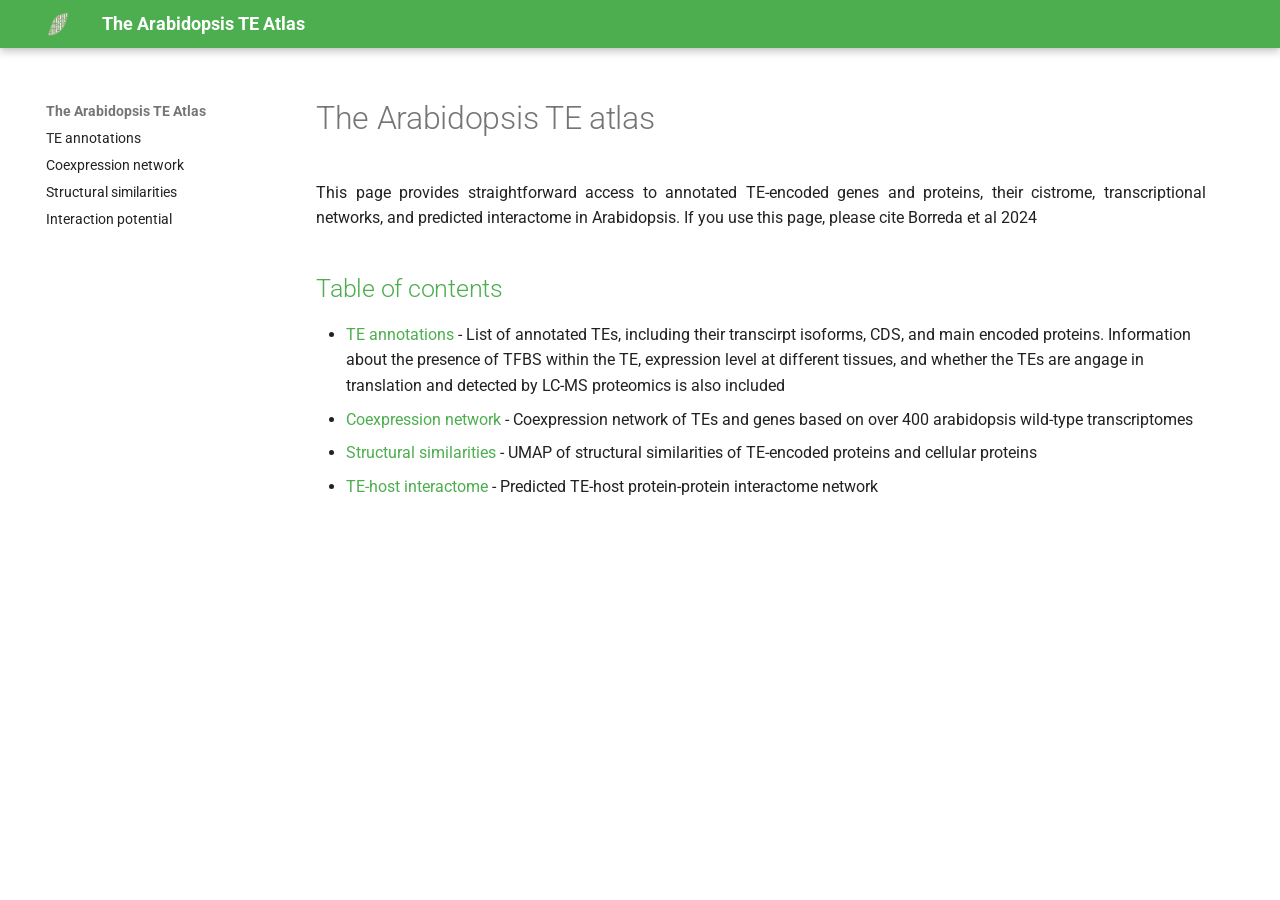
==== commit a2daf08b: "Update index.html" ====
--- a/index.html
+++ b/index.html
@@ -50,7 +50,7 @@
     
       
 
-    
+   <link rel="stylesheet" href="custom.css"> 
     
     
   </head>
@@ -296,10 +296,10 @@
 <p>This page provides straightforward access to annotated TE-encoded genes and proteins, their cistrome, transcriptional networks, and predicted interactome in Arabidopsis. If you use this page, please cite Borreda et al 2024 <a href="https://www.biorxiv.org/content/10.1101/2024.04.02.587720v1"></p>
 <h2 id="table-of-contents">Table of contents</h2>
 <ul>
-<li><a href="elements/">TE annotations</a> - List of annotated TEs, including their transcirpt isoforms, CDS, and main encoded proteins. Information about the presence of TFBS within the TE, expression level at different tissues, and whether the TEs are angage in translation and detected by LC-MS proteomics is also included.</li>
-<li><a href="coexpression/">Coexpression network</a> - Coexpression network of TEs and genes based on over 400 arabidopsis wild-type transcriptomes .</li>
-<li><a href="struct_sim/">Structural similarities</a> - UMAP of structural similarities of TE-encoded proteins and cellular proteins.</li>
-<li><a href="interacts/">TE-host interactome</a> - Predicted TE-host protein-protein interactome network.</li>
+<li><a href="elements/">TE annotations</a> - List of annotated TEs, including their transcirpt isoforms, CDS, and main encoded proteins. Information about the presence of TFBS within the TE, expression level at different tissues, and whether the TEs are angage in translation and detected by LC-MS proteomics is also included</li>
+<li><a href="coexpression/">Coexpression network</a> - Coexpression network of TEs and genes based on over 400 arabidopsis wild-type transcriptomes</li>
+<li><a href="struct_sim/">Structural similarities</a> - UMAP of structural similarities of TE-encoded proteins and cellular proteins</li>
+<li><a href="interacts/">TE-host interactome</a> - Predicted TE-host protein-protein interactome network</li>
 </ul>
 
 
@@ -328,25 +328,7 @@
 </button>
         
       </main>
-      
-        <footer class="md-footer">
-  
-  <div class="md-footer-meta md-typeset">
-    <div class="md-footer-meta__inner md-grid">
-      <div class="md-copyright">
-  
-  
-    Made with
-    <a href="https://squidfunk.github.io/mkdocs-material/" target="_blank" rel="noopener">
-      Material for MkDocs
-    </a>
-  
-</div>
-      
-    </div>
-  </div>
-</footer>
-      
+            
     </div>
     <div class="md-dialog" data-md-component="dialog">
       <div class="md-dialog__inner md-typeset"></div>
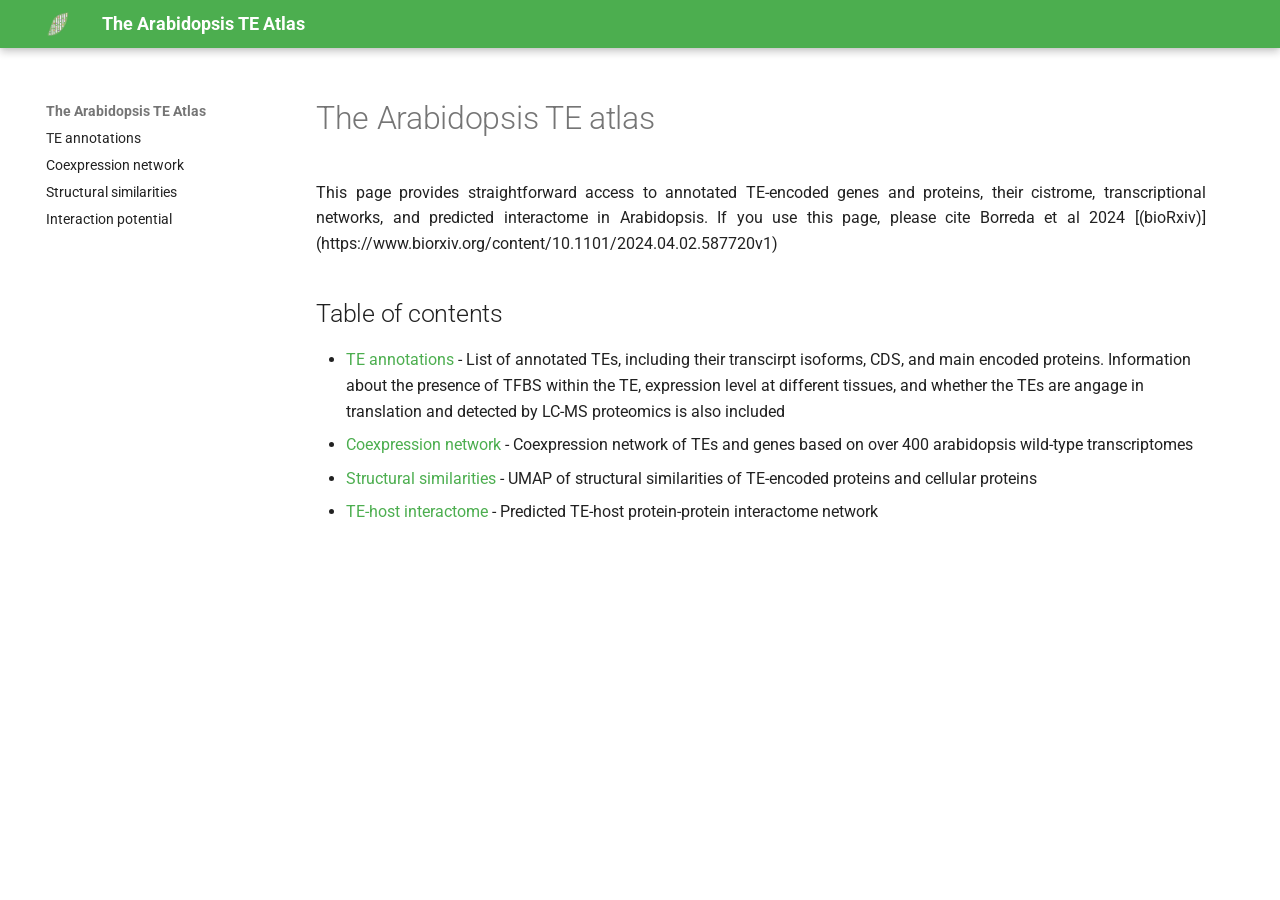
==== commit 963b9d64: "Update index.html" ====
--- a/index.html
+++ b/index.html
@@ -293,7 +293,7 @@
 
 
 <h1 id="the-arabidopsis-te-wiki">The Arabidopsis TE atlas</h1>
-<p>This page provides straightforward access to annotated TE-encoded genes and proteins, their cistrome, transcriptional networks, and predicted interactome in Arabidopsis. If you use this page, please cite Borreda et al 2024 <a href="https://www.biorxiv.org/content/10.1101/2024.04.02.587720v1"></p>
+<p>This page provides straightforward access to annotated TE-encoded genes and proteins, their cistrome, transcriptional networks, and predicted interactome in Arabidopsis. If you use this page, please cite Borreda et al 2024 [(bioRxiv)](https://www.biorxiv.org/content/10.1101/2024.04.02.587720v1)</p>
 <h2 id="table-of-contents">Table of contents</h2>
 <ul>
 <li><a href="elements/">TE annotations</a> - List of annotated TEs, including their transcirpt isoforms, CDS, and main encoded proteins. Information about the presence of TFBS within the TE, expression level at different tissues, and whether the TEs are angage in translation and detected by LC-MS proteomics is also included</li>
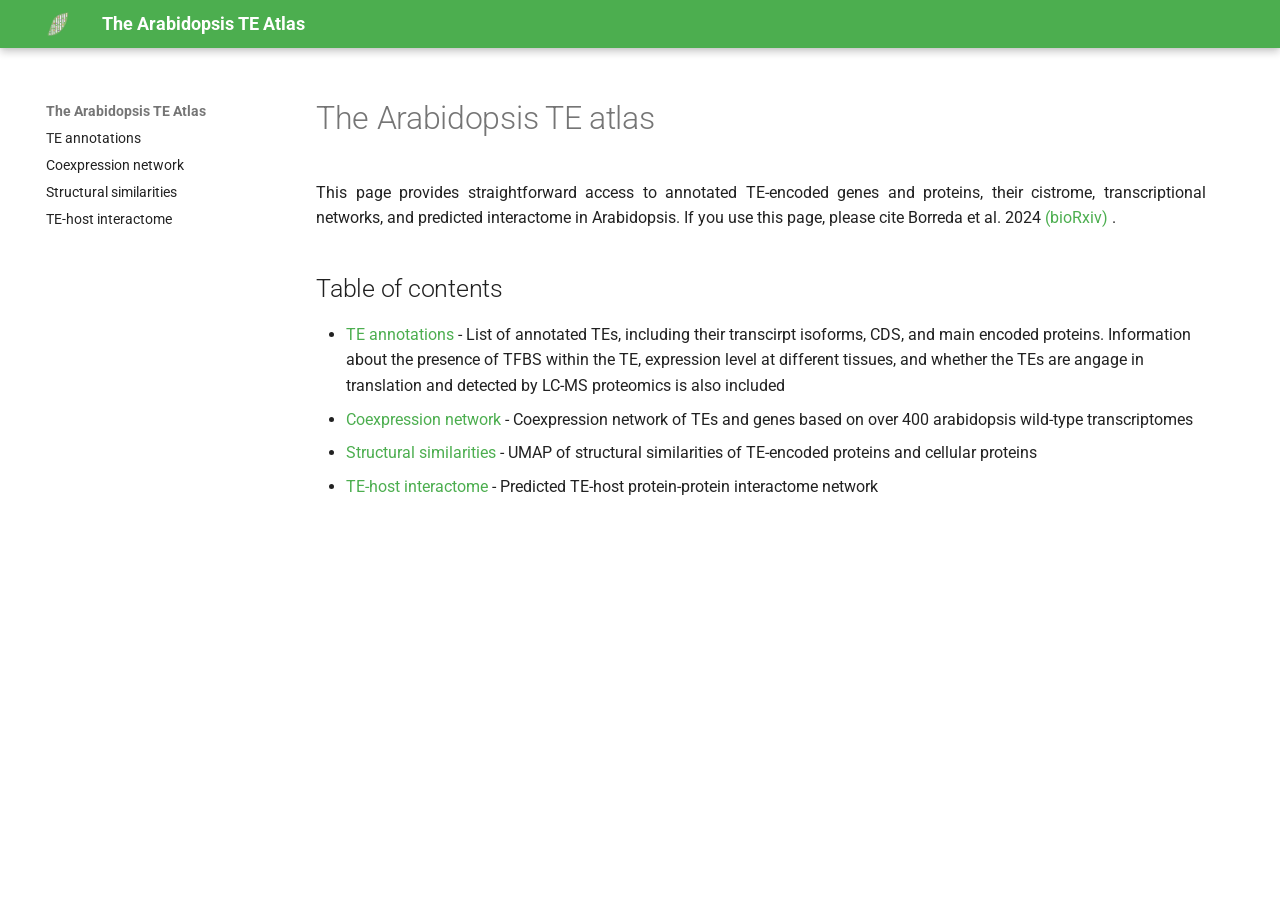
==== commit 13724a29: "Update index.html" ====
--- a/index.html
+++ b/index.html
@@ -231,7 +231,7 @@
   
   
   <span class="md-ellipsis">
-    Interaction potential
+    TE-host interactome
     
   </span>
   
@@ -293,8 +293,13 @@
 
 
 <h1 id="the-arabidopsis-te-wiki">The Arabidopsis TE atlas</h1>
-<p>This page provides straightforward access to annotated TE-encoded genes and proteins, their cistrome, transcriptional networks, and predicted interactome in Arabidopsis. If you use this page, please cite Borreda et al 2024 [(bioRxiv)](https://www.biorxiv.org/content/10.1101/2024.04.02.587720v1)</p>
-<h2 id="table-of-contents">Table of contents</h2>
+<p>
+This page provides straightforward access to annotated TE-encoded genes and proteins, their cistrome, transcriptional networks, and predicted interactome in Arabidopsis. 
+If you use this page, please cite Borreda et al. 2024 
+<a href="https://www.biorxiv.org/content/10.1101/2024.04.02.587720v1" target="_blank" rel="noopener">
+(bioRxiv)
+</a>.
+</p><h2 id="table-of-contents">Table of contents</h2>
 <ul>
 <li><a href="elements/">TE annotations</a> - List of annotated TEs, including their transcirpt isoforms, CDS, and main encoded proteins. Information about the presence of TFBS within the TE, expression level at different tissues, and whether the TEs are angage in translation and detected by LC-MS proteomics is also included</li>
 <li><a href="coexpression/">Coexpression network</a> - Coexpression network of TEs and genes based on over 400 arabidopsis wild-type transcriptomes</li>
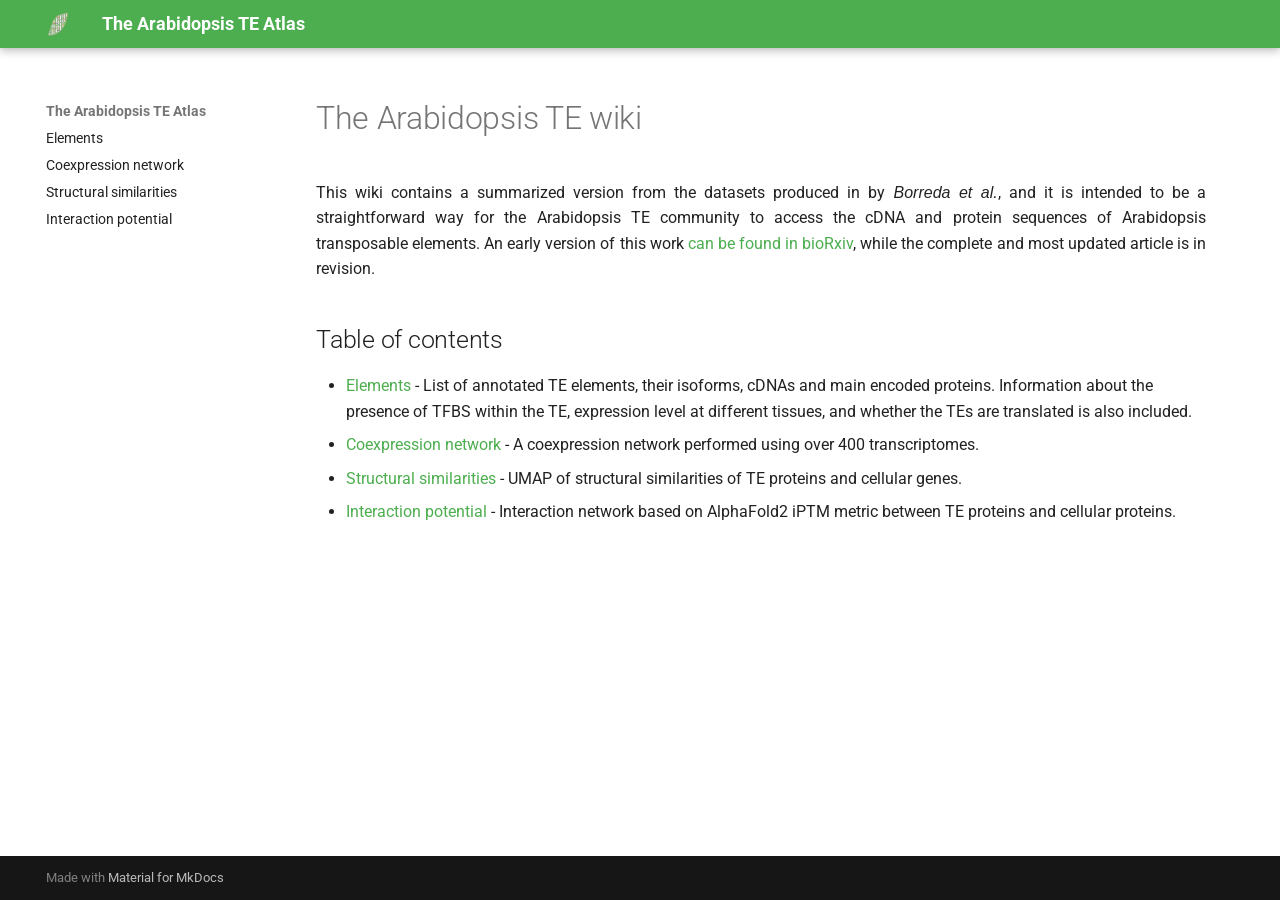
==== commit fa368645: "Update file(s) "/." from "CBorreda/Arabidopsis_TE_Atlas"" ====
--- a/index.html
+++ b/index.html
@@ -50,7 +50,7 @@
     
       
 
-   <link rel="stylesheet" href="custom.css"> 
+    
     
     
   </head>
@@ -105,7 +105,7 @@
         <div class="md-header__topic" data-md-component="header-topic">
           <span class="md-ellipsis">
             
-              The Arabidopsis TE atlas
+              The Arabidopsis TE wiki
             
           </span>
         </div>
@@ -165,7 +165,7 @@
   
   
   <span class="md-ellipsis">
-    TE annotations
+    Elements
     
   </span>
   
@@ -231,7 +231,7 @@
   
   
   <span class="md-ellipsis">
-    TE-host interactome
+    Interaction potential
     
   </span>
   
@@ -292,19 +292,14 @@
 
 
 
-<h1 id="the-arabidopsis-te-wiki">The Arabidopsis TE atlas</h1>
-<p>
-This page provides straightforward access to annotated TE-encoded genes and proteins, their cistrome, transcriptional networks, and predicted interactome in Arabidopsis. 
-If you use this page, please cite Borreda et al. 2024 
-<a href="https://www.biorxiv.org/content/10.1101/2024.04.02.587720v1" target="_blank" rel="noopener">
-(bioRxiv)
-</a>.
-</p><h2 id="table-of-contents">Table of contents</h2>
+<h1 id="the-arabidopsis-te-wiki">The Arabidopsis TE wiki</h1>
+<p>This wiki contains a summarized version from the datasets produced in by <em>Borreda et al.</em>, and it is intended to be a straightforward way for the Arabidopsis TE community to access the cDNA and protein sequences of Arabidopsis transposable elements. An early version of this work <a href="https://www.biorxiv.org/content/10.1101/2024.04.02.587720v1">can be found in bioRxiv</a>, while the complete and most updated article is in revision.</p>
+<h2 id="table-of-contents">Table of contents</h2>
 <ul>
-<li><a href="elements/">TE annotations</a> - List of annotated TEs, including their transcirpt isoforms, CDS, and main encoded proteins. Information about the presence of TFBS within the TE, expression level at different tissues, and whether the TEs are angage in translation and detected by LC-MS proteomics is also included</li>
-<li><a href="coexpression/">Coexpression network</a> - Coexpression network of TEs and genes based on over 400 arabidopsis wild-type transcriptomes</li>
-<li><a href="struct_sim/">Structural similarities</a> - UMAP of structural similarities of TE-encoded proteins and cellular proteins</li>
-<li><a href="interacts/">TE-host interactome</a> - Predicted TE-host protein-protein interactome network</li>
+<li><a href="elements/">Elements</a> - List of annotated TE elements, their isoforms, cDNAs and main encoded proteins. Information about the presence of TFBS within the TE, expression level at different tissues, and whether the TEs are translated is also included.</li>
+<li><a href="coexpression/">Coexpression network</a> - A coexpression network performed using over 400 transcriptomes.</li>
+<li><a href="struct_sim/">Structural similarities</a> - UMAP of structural similarities of TE proteins and cellular genes.</li>
+<li><a href="interacts/">Interaction potential</a> - Interaction network based on AlphaFold2 iPTM metric between TE proteins and cellular proteins.</li>
 </ul>
 
 
@@ -333,7 +328,25 @@
 </button>
         
       </main>
-            
+      
+        <footer class="md-footer">
+  
+  <div class="md-footer-meta md-typeset">
+    <div class="md-footer-meta__inner md-grid">
+      <div class="md-copyright">
+  
+  
+    Made with
+    <a href="https://squidfunk.github.io/mkdocs-material/" target="_blank" rel="noopener">
+      Material for MkDocs
+    </a>
+  
+</div>
+      
+    </div>
+  </div>
+</footer>
+      
     </div>
     <div class="md-dialog" data-md-component="dialog">
       <div class="md-dialog__inner md-typeset"></div>
@@ -349,4 +362,4 @@
       
     
   </body>
-</html>
+</html>
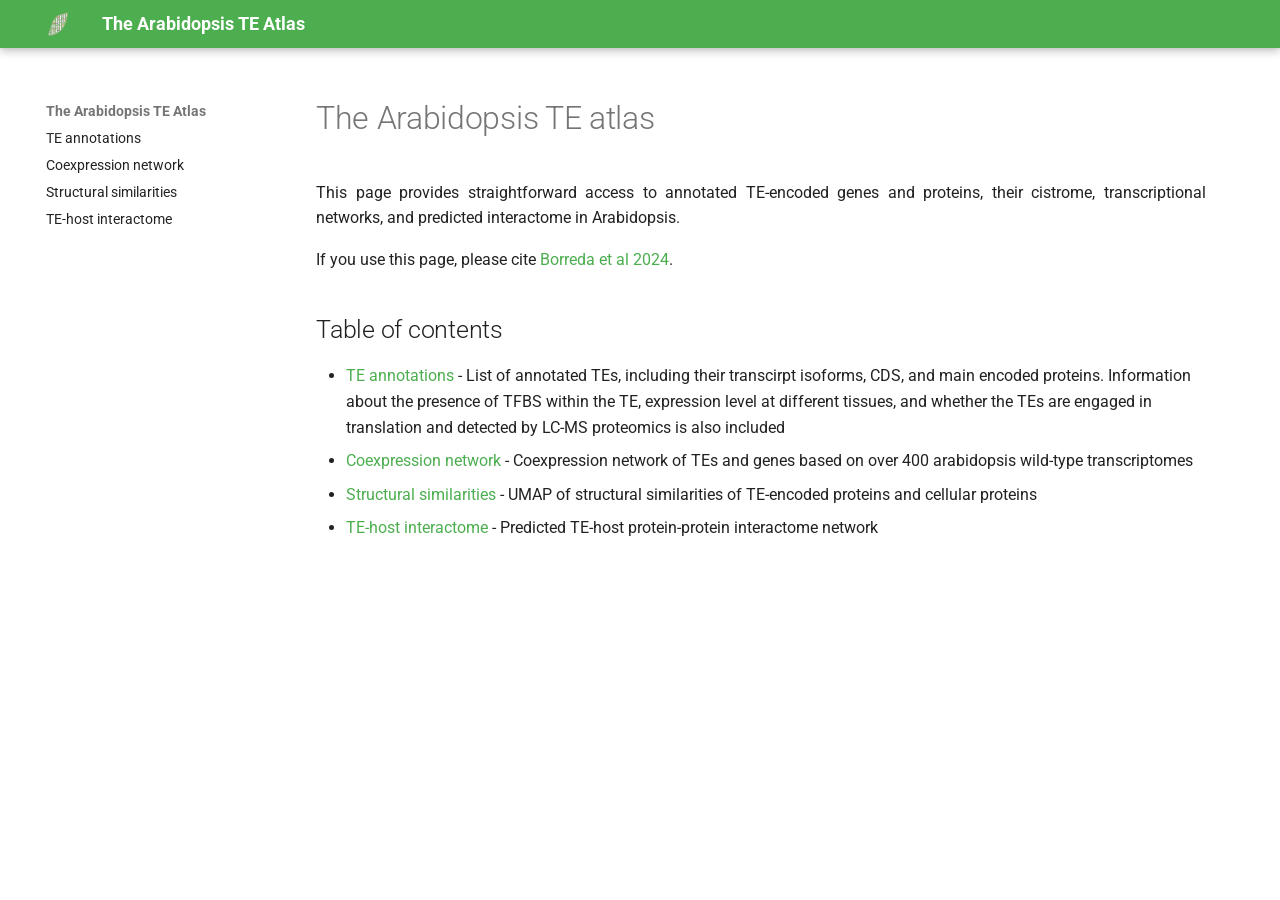
==== commit 1f9fe98c: "Update file(s) "/." from "CBorreda/Arabidopsis_TE_Atlas"" ====
--- a/index.html
+++ b/index.html
@@ -70,7 +70,7 @@
     <div data-md-component="skip">
       
         
-        <a href="#the-arabidopsis-te-wiki" class="md-skip">
+        <a href="#the-arabidopsis-te-atlas" class="md-skip">
           Skip to content
         </a>
       
@@ -105,7 +105,7 @@
         <div class="md-header__topic" data-md-component="header-topic">
           <span class="md-ellipsis">
             
-              The Arabidopsis TE wiki
+              The Arabidopsis TE atlas
             
           </span>
         </div>
@@ -165,7 +165,7 @@
   
   
   <span class="md-ellipsis">
-    Elements
+    TE annotations
     
   </span>
   
@@ -231,7 +231,7 @@
   
   
   <span class="md-ellipsis">
-    Interaction potential
+    TE-host interactome
     
   </span>
   
@@ -292,14 +292,15 @@
 
 
 
-<h1 id="the-arabidopsis-te-wiki">The Arabidopsis TE wiki</h1>
-<p>This wiki contains a summarized version from the datasets produced in by <em>Borreda et al.</em>, and it is intended to be a straightforward way for the Arabidopsis TE community to access the cDNA and protein sequences of Arabidopsis transposable elements. An early version of this work <a href="https://www.biorxiv.org/content/10.1101/2024.04.02.587720v1">can be found in bioRxiv</a>, while the complete and most updated article is in revision.</p>
+<h1 id="the-arabidopsis-te-atlas">The Arabidopsis TE atlas</h1>
+<p>This page provides straightforward access to annotated TE-encoded genes and proteins, their cistrome, transcriptional networks, and predicted interactome in Arabidopsis. </p>
+<p>If you use this page, please cite <a href="https://www.biorxiv.org/content/10.1101/2024.04.02.587720v1">Borreda et al 2024</a>.</p>
 <h2 id="table-of-contents">Table of contents</h2>
 <ul>
-<li><a href="elements/">Elements</a> - List of annotated TE elements, their isoforms, cDNAs and main encoded proteins. Information about the presence of TFBS within the TE, expression level at different tissues, and whether the TEs are translated is also included.</li>
-<li><a href="coexpression/">Coexpression network</a> - A coexpression network performed using over 400 transcriptomes.</li>
-<li><a href="struct_sim/">Structural similarities</a> - UMAP of structural similarities of TE proteins and cellular genes.</li>
-<li><a href="interacts/">Interaction potential</a> - Interaction network based on AlphaFold2 iPTM metric between TE proteins and cellular proteins.</li>
+<li><a href="elements/">TE annotations</a> - List of annotated TEs, including their transcirpt isoforms, CDS, and main encoded proteins. Information about the presence of TFBS within the TE, expression level at different tissues, and whether the TEs are engaged in translation and detected by LC-MS proteomics is also included</li>
+<li><a href="coexpression/">Coexpression network</a> - Coexpression network of TEs and genes based on over 400 arabidopsis wild-type transcriptomes</li>
+<li><a href="struct_sim/">Structural similarities</a> - UMAP of structural similarities of TE-encoded proteins and cellular proteins</li>
+<li><a href="interacts/">TE-host interactome</a> - Predicted TE-host protein-protein interactome network</li>
 </ul>
 
 
--- a/css/fullwidth.css
+++ b/css/fullwidth.css
@@ -9,4 +9,6 @@
   max-width: 100vw;
   box-sizing: border-box;
   padding: 0 1rem; /* optional padding */
-}+}
+
+.md-footer-meta { display: none; }
